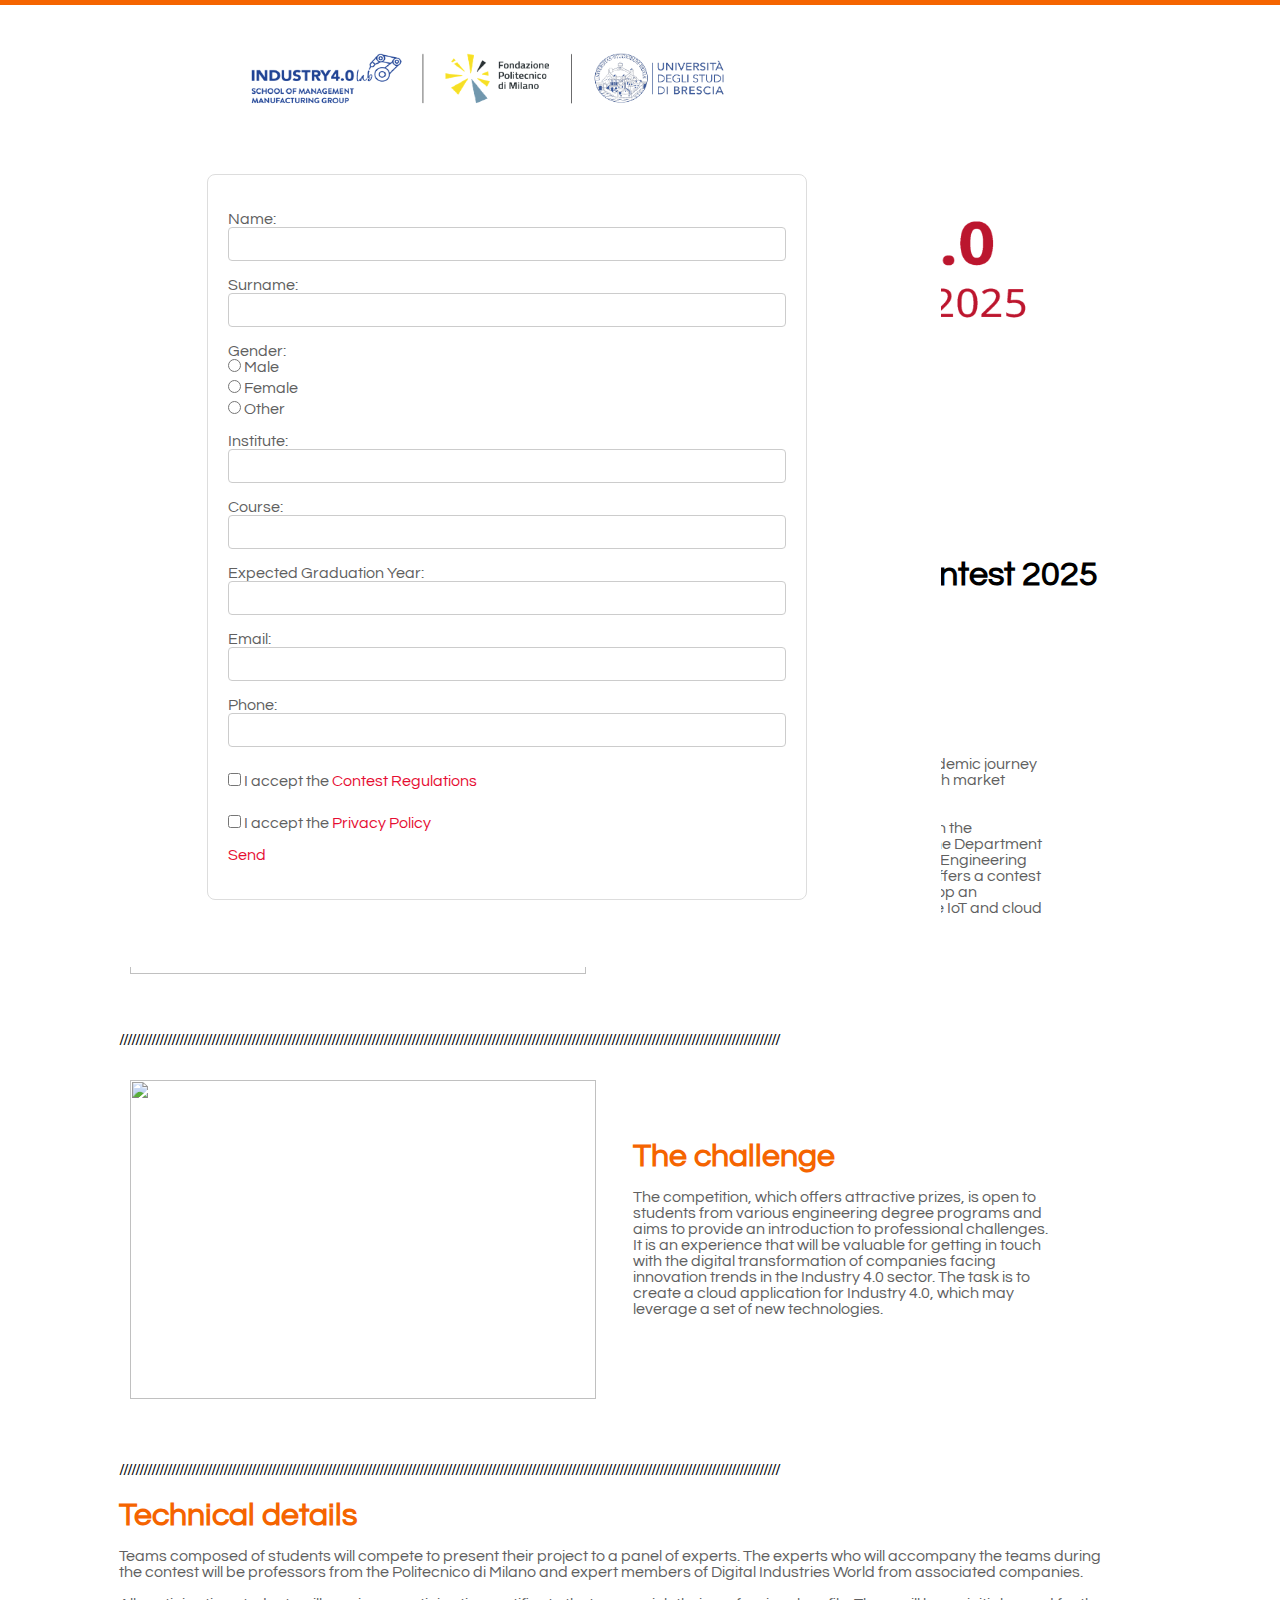
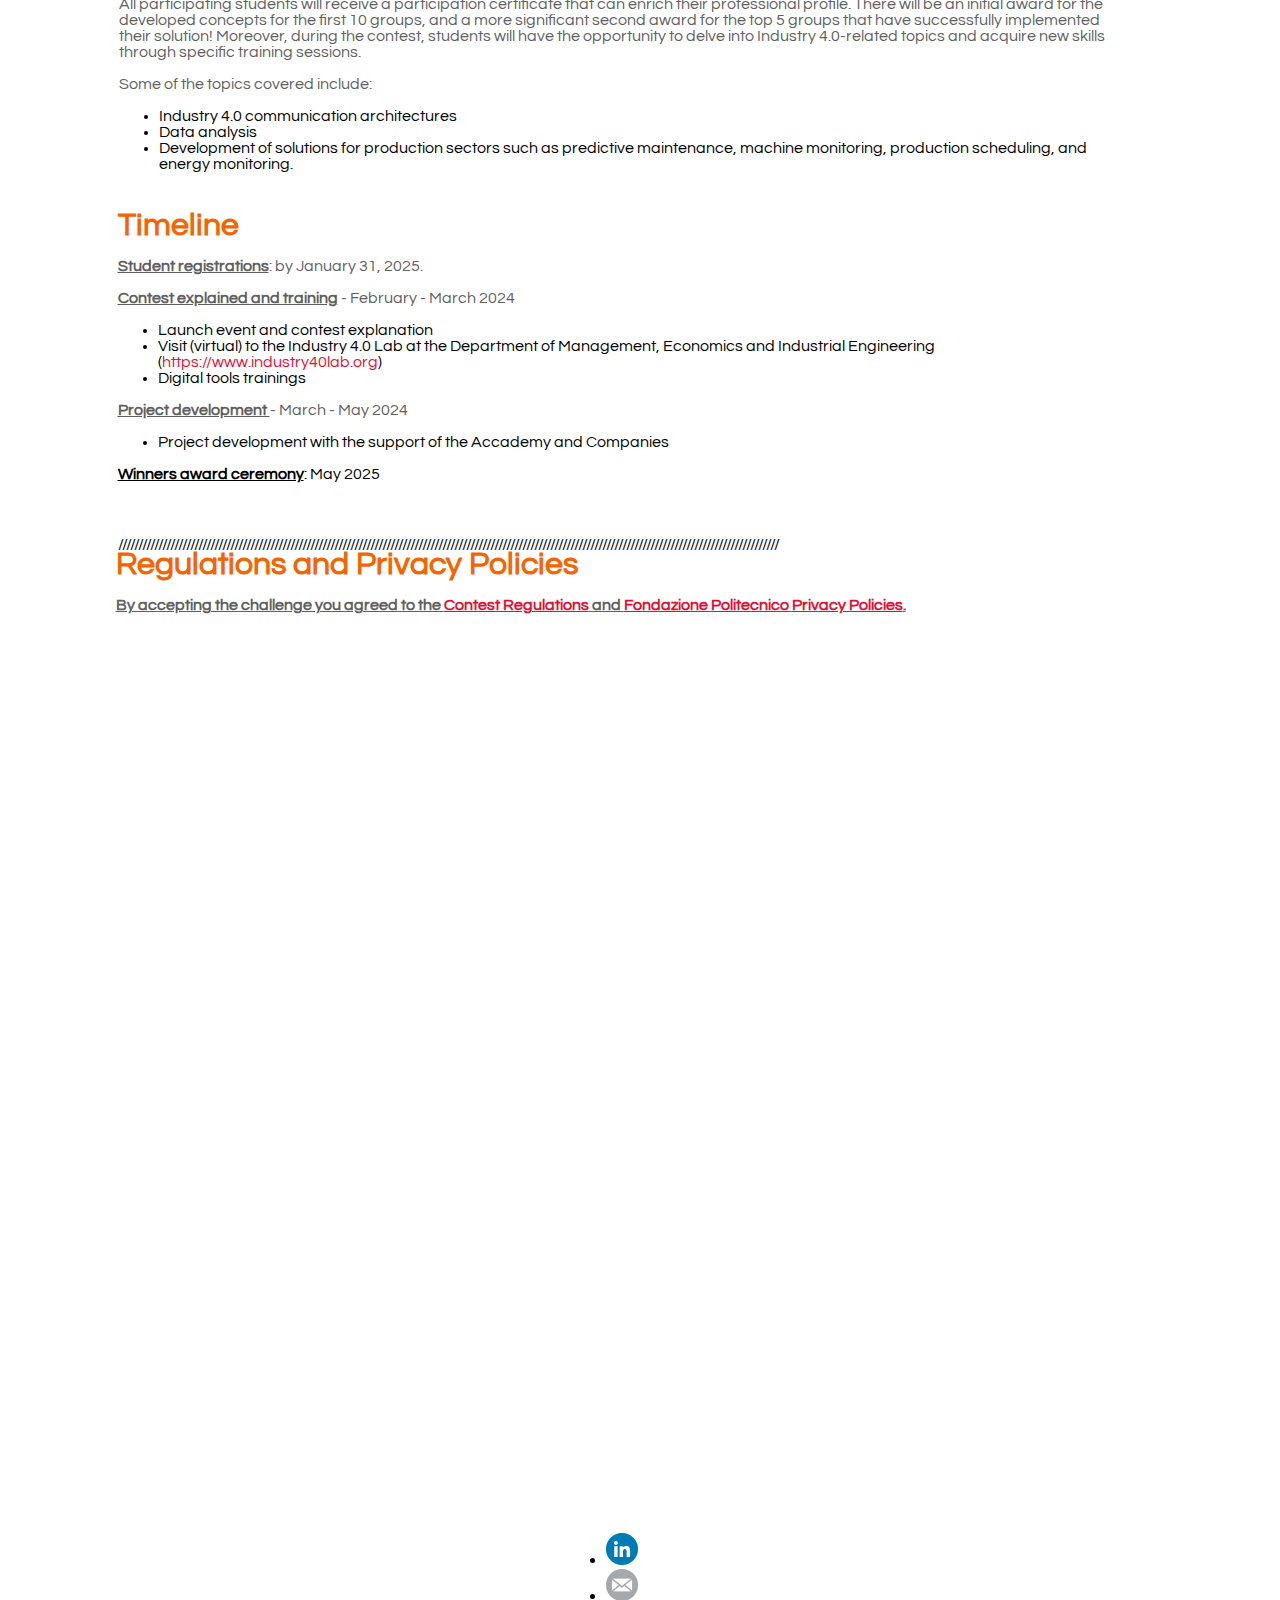
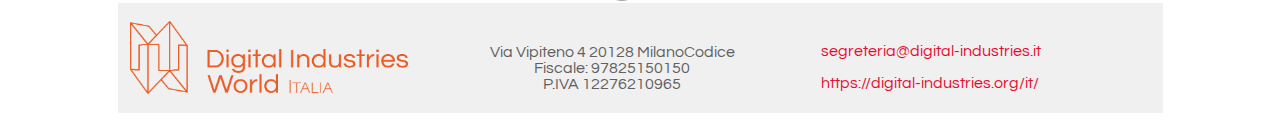
==== index.html @ 8a77b4d4 "Batch update" ====
<!doctype html><html lang="en"><head>
    <title>Industry 4.0 Student Contest - Home</title>
    <meta charset="UTF-8">
    <meta name="generator" content="Silex v2.2.14">

    
    

    <script src="js/jquery.js"></script>
    
    
    <script src="js/front-end.js"></script>
    <link rel="stylesheet" href="css/normalize.css">
    <link rel="stylesheet" href="css/front-end.css">

    

    

    






    
    































    
    
<meta name="viewport" content="width=device-width, initial-scale=1"><meta property="description" content="Industry 4.0 Student Contest - Politecnico di Milano - Digital Industries World"><link href="css/rsz_1mw_icon_32x32_transp.png" rel="shortcut icon"><link href="https://fonts.googleapis.com/css?family=Questrial" rel="stylesheet" class="silex-custom-font"><link href="https://fonts.googleapis.com/css?family=Noto" rel="stylesheet" class="silex-custom-font"><meta content="summary" property="twitter:card"><meta property="og:type" content="website"><meta property="twitter:title" content="Industry 4.0 Student Contest 2024"><meta property="og:title" content="Industry 4.0 Student Contest 2024"><meta property="twitter:description" content="Accept the challenge! Participate in the International Industry 4.0 Student Contest 2024, meet industry leaders and win fantastic awards!!"><meta property="og:description" content="Accept the challenge! Participate in the International Industry 4.0 Student Contest 2024, meet industry leaders and win fantastic awards!!"><meta property="twitter:image" content="https://mindsphereworlditalia-my.sharepoint.com/:i:/g/personal/segreteria_digital-industries_it/EdiGOzaI0X9IsjqJB8mJgxABerz6CBx1lq3GcPAYELrF3A?e=c0Lte7"><meta property="og:image" content="https://mindsphereworlditalia-my.sharepoint.com/:i:/g/personal/segreteria_digital-industries_it/EdiGOzaI0X9IsjqJB8mJgxABerz6CBx1lq3GcPAYELrF3A?e=c0Lte7"><meta content="summary_large_image" name="twitter:card"><script src="js/script.js"></script><link href="css/styles.css" rel="stylesheet"><style>body { opacity: 0; transition: .25s opacity ease; }</style></head>

<body class="body-initial all-style enable-mobile prevent-resizable prevent-selectable editable-style silex-runtime silex-published" data-current-page="page-home">
    
    
    



    



































    













    
    

    



    
    






























<div class="container-element editable-style silex-id-1483130857943-13 section-element small-height website-min-width hide-on-mobile prevent-resizable">
        <div class="editable-style silex-element-content website-width silex-id-1483130857943-12 container-element"></div>
    </div><section class="editable-style section-element silex-id-1706641722774-8 page-home paged-element paged-element-visible"><div class="editable-style container-element silex-id-1706641722774-9 silex-element-content website-width prevent-draggable"><div class="editable-style image-element silex-id-1733840143765-8"><img src="assets/StudentContest2025.png"></div></div></section><section class="container-element editable-style silex-id-1483131519736-31 section-element website-min-width prevent-resizable page-home paged-element paged-element-visible">
        <div class="editable-style silex-element-content website-width silex-id-1483131519736-30 container-element">
            
        <div class="editable-style text-element silex-id-1436036524230-27">
                <div class="silex-element-content normal"><h1>Accept the challenge!</h1><h2>Participate in the International Industry 4.0 Student contest 2025</h2>
                    <p>January- May 2025. For brave students only.</p>
                </div>
            </div></div>
    </section><section class="container-element editable-style section-element silex-id-1483130397853-8 website-min-width prevent-resizable page-home paged-element paged-element-visible">
        <div class="editable-style silex-element-content website-width container-element silex-id-1483130397854-9">
            
            

            
        <div class="editable-style image-element silex-id-1483131239727-16"><img src="https://images.unsplash.com/photo-1567789884554-0b844b597180?crop=entropy&amp;cs=tinysrgb&amp;fit=max&amp;fm=jpg&amp;ixid=M3wzNDc5fDB8MXxzZWFyY2h8N3x8aW5kdXN0cnl8ZW58MHx8fHwxNzA2NjM4MzM5fDA&amp;ixlib=rb-4.0.3&amp;q=80&amp;w=1080"></div><div class="editable-style text-element product-details silex-id-1436036523626-21">
                <div class="silex-element-content normal">
                    <h3>The project</h3>
                    
                        
                    
                    
                        <p>Professional growth begins during the academic journey itself. Challenging oneself and engaging with market trends help acquire new skills.<br><br>Digital Industries World, in collaboration with the Politecnico di Milano – Industry 4.0 Lab of the Department of Management, Economics and Industrial Engineering and the Fondazione Politecnico di Milano, offers a contest where students can work in teams to develop an innovative Industry 4.0 application using the IoT and cloud ecosystem in the manufacturing industry.<br></p>
                    
                </div>
            </div></div>
    </section><section class="container-element editable-style section-element silex-id-1483131239726-14 website-min-width prevent-resizable page-home paged-element paged-element-visible">

        <div class="editable-style silex-element-content website-width container-element silex-id-1483131239727-15">
            
            

            
        <div class="editable-style text-element full-width grey-text silex-id-1483131239727-17 hide-on-mobile">
                <div class="silex-element-content normal">
                    /////////////////////////////////////////////////////////////////////////////////////////////////////////////////////////////////////////////////////////////////////
                </div>
            </div><div class="editable-style image-element silex-id-1706638518205-3"><img src="https://images.unsplash.com/photo-1520333789090-1afc82db536a?crop=entropy&amp;cs=tinysrgb&amp;fit=max&amp;fm=jpg&amp;ixid=M3wzNDc5fDB8MXxzZWFyY2h8Mjd8fGRpZ2l0YWwlMjBpbmR1c3RyeXxlbnwwfHx8fDE3MDY2Mzg0OTB8MA&amp;ixlib=rb-4.0.3&amp;q=80&amp;w=1080"></div><div class="editable-style text-element product-details silex-id-1483131239727-18">
                <div class="silex-element-content normal">
                    <h3>The challenge</h3>
                    
                        
                    
                    
                        <p>The competition, which offers attractive prizes, is open to students from various engineering degree programs and aims to provide an introduction to professional challenges. It is an experience that will be valuable for getting in touch with the digital transformation of companies facing innovation trends in the Industry 4.0 sector. The task is to create a cloud application for Industry 4.0, which may leverage a set of new technologies.<br></p>
                    
                </div>
            </div></div>
    </section><section class="container-element editable-style section-element silex-id-1483131242514-19 website-min-width prevent-resizable page-home paged-element paged-element-visible">

        <div class="editable-style silex-element-content website-width container-element silex-id-1483131242514-20">
            
            

            
        <div class="editable-style text-element full-width grey-text silex-id-1483131242515-22 hide-on-mobile">
                <div class="silex-element-content normal">
                    /////////////////////////////////////////////////////////////////////////////////////////////////////////////////////////////////////////////////////////////////////
                </div>
            </div><div class="editable-style text-element product-details silex-id-1483131242515-23">
                <div class="silex-element-content normal">
                    <h3>Technical details</h3>
                    
                        
                    
                    
                        <p>Teams composed of students will compete to present their project to a panel of experts. The experts who will accompany the teams during the contest will be professors from the Politecnico di Milano and expert members of Digital Industries World from associated companies. <br><br>All participating students will receive a participation certificate that can enrich their professional profile. There will be an initial award for the developed concepts for the first 10 groups, and a more significant second award for the top 5 groups that have successfully implemented their solution! Moreover, during the contest, students will have the opportunity to delve into Industry 4.0-related topics and acquire new skills through specific training sessions.<br><br>Some of the topics covered include:<br></p><ul><li>  Industry 4.0 communication architectures</li><li>  Data analysis</li><li>  Development of solutions for production sectors such as predictive maintenance, machine monitoring, production scheduling, and energy monitoring.</li></ul><p></p>
                    
                </div>
            </div></div>
    </section><section class="editable-style section-element silex-id-1706703063532-4 page-home paged-element paged-element-visible"><div class="editable-style container-element silex-id-1706703063532-5 silex-element-content website-width prevent-draggable"><div class="editable-style text-element silex-id-1706703091020-8 product-details" title=""><div class="silex-element-content normal">
                    <h3>Timeline</h3>
                    
                        
                    
                    
                        <p><b>Student
registrations</b>: by January 31,
2025.<br></p>

<p><b>Contest explained and training</b> - February - March 2024</p>

<p></p><ul><li>Launch event and contest explanation</li><li>Visit
(virtual) to the Industry 4.0 Lab at the Department of Management, Economics and
Industrial Engineering (<a href="https://www.industry40lab.org">https://www.industry40lab.org</a>)</li><li>Digital tools trainings</li></ul>



<p><b>Project development&nbsp;</b>- March - May 2024</p>

<p></p><ul><li>Project development with the support
of the Accademy and Companies</li></ul><p></p>

<b>Winners award ceremony</b>: May 2025<br><p></p><p></p>
                    
                </div></div></div></section><section class="editable-style section-element silex-id-1706621269499-12 page-home paged-element paged-element-visible"><div class="editable-style container-element silex-id-1706621269508-13 silex-element-content website-width prevent-draggable"><div class="editable-style text-element silex-id-1706632173088-25 full-width grey-text hide-on-mobile" title=""><div class="silex-element-content normal">
                    /////////////////////////////////////////////////////////////////////////////////////////////////////////////////////////////////////////////////////////////////////
                </div></div><div class="editable-style text-element silex-id-1706622668402-23 page-home paged-element paged-element-visible"><div class="silex-element-content normal"><h3>Regulations and Privacy Policies</h3><p></p><p><b>By accepting the challenge
you agreed to the </b><a href="https://mindsphereworlditalia-my.sharepoint.com/:b:/g/personal/segreteria_digital-industries_it/EanlhNmRC_tLqLolCWpLkZwBXn-FRxsTabhXJ-xCpa49gw?e=0gcQWg" target="_blank" title="Contest regulation"><b>Contest Regulations</b></a><b>&nbsp;and </b><a href="index.html" title="Fondazione Politecnico Privacy Policies" class="page-link-active"><b>Fondazione </b></a><a href="https://www.fondazionepolitecnico.it/privacy-policy/" target="_blank" title="Fondazione Politecnico Privacy Policies"><b>Politecnico </b></a><a href="index.html" title="Fondazione Politecnico Privacy Policies" class="page-link-active"><b>Privacy Policies</b></a><b>.</b></p><p></p><span class="_wysihtml-temp-caret-fix" style="position: absolute; display: block; min-width: 1px; z-index: 99999;">﻿</span></div></div></div></section><section class="editable-style section-element silex-id-1733843950008-0 page-home paged-element paged-element-visible"><div class="editable-style container-element silex-id-1733843950009-1 silex-element-content website-width prevent-draggable"><div class="editable-style html-element silex-id-1733834994401-3"><div class="silex-element-content"><div>
<form name="RegisterIndustryContest" method="POST" data-netlify="true">
        <p>
            <label>Name: <input type="text" name="name"></label>
        </p>
        <p>
            <label>Surname: <input type="text" name="surname"></label>
        </p>
        <p>
            Gender: 
            <label><input type="radio" name="gender" value="male"> Male</label>
            <label><input type="radio" name="gender" value="female"> Female</label>
            <label><input type="radio" name="gender" value="other"> Other</label>
        </p>
        <p>
            <label>Institute: <input type="text" name="institute"></label>
        </p>
        <p>
            <label>Course: <input type="text" name="course"></label>
        </p>
        <p>
            <label>Expected Graduation Year: <input type="number" name="graduationYear" min="2024"></label>
        </p>
        <p>
            <label>Email: <input type="email" name="email"></label>
        </p>
        <p>
            <label>Phone: <input type="tel" name="phone"></label>
        </p>
        <p>
            <label>
                <input type="checkbox" name="acceptRegulations"> 
                I accept the <a href="path_to_regulations.html" target="_blank">Contest Regulations</a>
            </label>
        </p>
        <p>
            <label>
                <input type="checkbox" name="acceptPrivacy"> 
                I accept the <a href="path_to_privacy_policy.html" target="_blank">Privacy Policy</a>
            </label>
        </p>
        <div data-netlify-recaptcha="true"></div>
        <p>
            <a class="button" type="submit" href="#">Send</a>
        </p>
    </form>
</div>
</div></div></div></section><section class="editable-style section-element silex-id-1706634193693-2 page-home paged-element paged-element-visible"><div class="editable-style container-element silex-id-1706634193694-3 silex-element-content website-width prevent-draggable"><div class="editable-style html-element silex-id-1706634204290-4 silex-component-share"><div class="silex-element-content">
<ul class="share-buttons" id="id_1733843494073_327">
  
  
  
  
  
  
  
  
  <li><a href="http://www.linkedin.com/shareArticle?mini=true&amp;url=https://digital-industries.academy/&amp;title=Industry%204.0%20Student%20Contest%202025&amp;summary=Look%20at%20this!%20%0AIt%20sounds%20interesting&amp;source=https://digital-industries.academy/" target="_blank" title="Share on LinkedIn"><img alt="Share on LinkedIn" src="assets/LinkedIn.png"></a></li>
  
  
  
  
  <li><a href="mailto:?subject=Industry%204.0%20Student%20Contest%202025&amp;body=Look%20at%20this!%20%0AIt%20sounds%20interesting:%20https://digital-industries.academy/" target="_blank" title="Send email"><img alt="Send by email" src="assets/Email.png"></a></li>
  
</ul>


</div></div></div></section><section class="editable-style section-element silex-id-1706621905171-20 page-home paged-element paged-element-visible"><div class="editable-style container-element silex-id-1706621905171-21 silex-element-content website-width prevent-draggable"><div class="editable-style image-element silex-id-1706637664402-2"><img src="assets/diworld_logo_ita_orange_800.png"></div><div class="editable-style text-element silex-id-1436036522220-7 full-width small-text style-centered">
                <div class="silex-element-content normal">
                    <p>

</p><p>Via Vipiteno 4 20128 MilanoCodice Fiscale: 97825150150<br>P.IVA 12276210965<br></p><p></p><span class="_wysihtml-temp-caret-fix" style="position: absolute; display: block; min-width: 1px; z-index: 99999;">﻿</span></div>
            </div><div class="editable-style text-element silex-id-1706634041254-1"><div class="silex-element-content normal"><p><a href="mailto:segreteria@digital-industries.it" title="segreteria@digital-industries.it">segreteria@digital-industries.it</a></p><p><a href="mailto:segreteria@digital-industries.it" title="segreteria@digital-industries.it"></a><a href="https://digital-industries.org/it/" target="_self" title="Digital Industries World website">https://digital-industries.org/it/</a>

</p></div></div></div></section></body></html>
---- css/front-end.css ----
/**
 * This file holds the styles of websites while editing
 */

body {
  min-height: 100vh;
  min-width: 98vw; /* remove approx size of vertical scroll bar */
}

/* prevent-auto-z-index is to let the components handle their z-index */
.section-element > .silex-element-content > *:not(.prevent-auto-z-index):not(.fixed) {
  /* put the elements of a section on top of sections bellow */
  z-index: 10;
}
/* workaround a bug of the 2.11 version (front end) */
/* sections used to hava margin-top: -1; which can not be edited in the UI */
.editable-style.section-element {
  margin-top: 0;
}
/****************************************************/
.website-width {
  width: 960px;
}
.paged-element-hidden {
  display: none !important;
}
/* resize */
.editable-style.image-element img {
  border-radius: inherit; /* this is to follow the element's radius */
	width: 100%;
	height: 100%;
}
/*
 .image-element > .silex-element-content {
	overflow: hidden;
}
*/
.html-element .silex-element-content {
  /* enable HTML content to have style="min-height: inherit;" */
  /* removed because it makes components buggy, add it to silex if you need to
  position: absolute;
  min-height: inherit;
  width: 100%; /* needed by slideshow components and probably others */
  /*
  height: 100%; /* needed by slideshow kreview and probably others */
}
/* wysihtml text editor styles */
.wysiwyg-float-left {
  float: left;
  margin: 0 8px 8px 0;
}
.wysiwyg-float-right {
  float: right;
  margin: 0 0 8px 8px;
}
/* Remove dots surrounding links in Firefox
    because of normalize.css */
a:focus{ outline: none;}

body .editable-style[data-silex-href] {
  cursor: pointer;
}
body.enable-mobile .editable-style.hide-on-desktop {
  display: none;
}
/* only outside the editor */
/* needs to be more qualified than body.enable-mobile .editable-style:not(.prevent-mobile-style) */
body.silex-runtime.body-initial .fixed {
  position: absolute;
  z-index: 20;
}
/* Mobile styles */
@media (max-width:480px) {
  /* needs to be more qualified than body.enable-mobile .editable-style:not(.prevent-mobile-style) */
  body.silex-runtime.body-initial .fixed {
    /* on mobile (chrome, this is needed to be on top of other content) */
    position: relative;
  }

  /* hide horizontal scroll bar which appears because of residual values in css
  html {
    overflow-x: hidden;
  }
  */
  body {
    position: initial; /* used to be absolute but now only in editor (editable.css), when position is absolute the body has the size of its content */
  }
  /* mobile mode */
  body.enable-mobile .editable-style:not(.prevent-mobile-style),
  body.enable-mobile .background.background-initial {
    position: static;
    top: auto;
    left: auto;
    max-width: 100%;
    min-width: auto; /* this is to remove sections min-width, since section min-width is set to the witdh of its content in Element::setStyle() */
    margin-left: auto;
    margin-right: auto;
  }
  body.enable-mobile .editable-style.section-element {
    padding: 0;
  }
  body.enable-mobile.silex-resizing .editable-style:not(.prevent-mobile-style) {
    max-width: unset; /* while dragging let the user size the elements freely */
  }
  body.enable-mobile .image-element.editable-style:not(.prevent-mobile-style) {
    position: relative;
  }
  body.enable-mobile .editable-style.section-element {
    max-width: 100%; /* section bg should be 100% width because user do not need to grab the side and resize */
    padding: 0;
    margin: 0;
  }
  body.enable-mobile .container-element:not(.paged-element-hidden) {
    display: flex;
    align-items: center;
    justify-content: space-around;
    flex-wrap: wrap;
  }
  /* but still hide paged elements or desktop only elements */
  body.enable-mobile .editable-style.hide-on-mobile {
    display: none;
  }
  body.enable-mobile .editable-style.hide-on-desktop:not(.paged-element-hidden) {
    display: initial;
  }
  body.silex-runtime.enable-mobile .background.background-initial {
    max-width: 100%;
  }
}

/* only outside the editor */
/* needs to be more qualified than body.enable-mobile .editable-style:not(.prevent-mobile-style) */
body.silex-runtime.body-initial .fixed {
  position: absolute;
  z-index: 20;
}
/* Mobile styles */
@media (max-width:480px) {
  /* needs to be more qualified than body.enable-mobile .editable-style:not(.prevent-mobile-style) */
  body.silex-runtime.body-initial .fixed {
    /* on mobile (chrome, this is needed to be on top of other content) */
    position: relative;
  }
}

/**
 * prodotype components
 */
.silex-element-content-full-height .silex-element-content {
  height: 100%;
}
silex-template,
.prodotype-preview {
  display: none;
}
.prodotype-runtime,
.prodotype-runtime-strict {
  display: none;
}
.prodotype-published {
  display: none;
}
body.silex-editor .prodotype-preview {
  display: block;
}
body.silex-runtime .prodotype-runtime,
body.silex-runtime .prodotype-runtime-strict {
  display: block;
}
body.silex-published .prodotype-published {
  display: block;
}
body.silex-publish .prodotype-runtime-strict {
  display: none;
}
.prodotype-force-size {
  position: absolute;
  width: 100%;
  height: 100%;
}
.silex-component-button button {
  width: 100%;
}
/* full-width component*/
div.editable-style.full-width-section {
  min-height: 100px;
}

div.editable-style.full-width-section>.editable-style {
  position: static;
  min-width: 100%;
}

div.editable-style.full-width-section>.editable-style.silex-element-content {
  display: none;
}
---- css/styles.css ----
* {box-sizing: border-box; margin: 10; padding: 10;}form {max-width: 600px; margin: 20px auto; padding: 20px; border: 1px solid #ddd; border-radius: 8px;}div {margin-bottom: 15px;}label {display: block; margin-bottom: 5px;}input[type="text"],
input[type="email"],
input[type="tel"],
input[type="number"] {width: 100%; padding: 8px; border: 1px solid #ccc; border-radius: 4px;}.radio-group label {display: inline-block; margin-right: 10px;}input[type="checkbox"],
input[type="submit"] {margin-top: 10px;}input[type="submit"] {background-color: #555555; color: white; border: none; padding: 10px 20px; border-radius: 5px; cursor: pointer;}input[type="submit"]:hover {background-color: #E60D32;}@media (max-width: 600px) {form {padding: 15px;}.radio-group label {display: block; margin-bottom: 5px;}}
.body-initial {cursor: auto; background-color: rgba(255,255,255,1); position: static;}.silex-id-1483130857943-13 {background-color: rgba(245,100,0,1); min-width: 980px; position: static; margin-top: -1px;}.silex-id-1483130857943-12 {background-color: transparent; min-height: 5px; position: relative; margin-left: auto; margin-right: auto;}.silex-id-1483131519736-31 {position: static; margin-top: -1px; background-color: transparent;}.silex-id-1483131519736-30 {background-color: transparent; min-height: 148px; position: relative; margin-left: auto; margin-right: auto;}.silex-id-1436036524230-27 {width: 977px; top: -1px; left: 13px; min-height: 147px; position: absolute; background-color: transparent; margin-left: 1px;}.silex-id-1483130397853-8 {position: static; margin-top: -1px; background-color: transparent;}.silex-id-1483130397854-9 {background-color: transparent; min-height: 331.9895935058594px; position: relative; margin-left: auto; margin-right: auto;}.silex-id-1436036523626-21 {width: 415px; top: 45px; left: 515px; min-height: 248px; position: absolute;}.silex-id-1483131239726-14 {position: static; margin-top: -1px;}.silex-id-1483131239727-15 {background-color: transparent; min-height: 415.4869689941406px; position: relative; margin-left: auto; margin-right: auto;}.silex-id-1483131239727-17 {width: 978px; top: 22px; left: 1px; min-height: 26px; position: absolute;}.silex-id-1483131239727-16 {width: 456px; top: 17.002593994140625px; left: 12.725189208984375px; height: 295px; position: absolute;}.silex-id-1483131239727-18 {width: 415px; top: 131px; left: 515px; min-height: 198px; position: absolute;}.silex-id-1483131242514-19 {position: static; margin-top: -1px;}.silex-id-1483131242514-20 {background-color: transparent; min-height: 355px; position: relative; margin-left: auto; margin-right: auto;}.silex-id-1483131242515-22 {width: 978px; top: 22px; left: 1px; min-height: 26px; position: absolute;}.silex-id-1483131242515-23 {width: 990px; top: 60px; left: 1px; min-height: 306px; position: absolute;}.silex-id-1483131410737-26 {background-color: transparent; min-height: 525px; position: relative; margin-left: auto; margin-right: auto;}.silex-id-1436036521716-2 {width: 457px; top: 59px; left: 522px; min-height: 393px; position: absolute;}.silex-id-1436036522220-7 {width: 271px; top: 24.69110107421875px; left: 359px; min-height: 88px; position: absolute;}.silex-id-1706621269499-12 {position: static; background-color: transparent;}.silex-id-1706621269508-13 {min-height: 985px; background-color: rgb(255, 255, 255); position: relative; margin-left: auto; margin-right: auto;}.silex-id-1706621905171-20 {position: static;}.silex-id-1706621905171-21 {min-height: 110px; background-color: rgba(240,240,240,1); position: relative; margin-left: auto; margin-right: auto;}.silex-id-1706622668402-23 {width: 972px; min-height: 106.65625px; position: absolute; top: 30px; left: -2px;}.silex-id-1706632173088-25 {width: 976px; top: 18px; left: 0px; min-height: 39px; position: absolute;}.silex-id-1706634041254-1 {width: 256px; min-height: 85px; position: absolute; top: 24px; left: 703px;}.silex-id-1706634193693-2 {position: static;}.silex-id-1706634193694-3 {min-height: 69.75px; background-color: rgb(255, 255, 255); position: relative; margin-left: auto; margin-right: auto;}.silex-id-1706634204290-4 {width: 83px; min-height: 50px; background-color: transparent; position: absolute; top: -1px; left: 448px;}.silex-id-1706637664402-2 {width: 278px; height: 73px; position: absolute; top: 18px; left: 12.680496215820312px;}.silex-id-1706638518205-3 {width: 466px; height: 319px; position: absolute; top: 71px; left: 12.347198486328125px;}.silex-id-1706640988775-6 {min-height: 100px; background-color: rgba(255,255,255,1); position: relative; margin-left: auto; margin-right: auto;}.silex-id-1706641722774-8 {position: static;}.silex-id-1706641722774-9 {min-height: 464px; background-color: rgb(255, 255, 255); position: relative; margin-left: auto; margin-right: auto;}.silex-id-1706702263190-3 {min-height: 728.3125px; background-color: rgb(255, 255, 255); position: relative; margin-left: auto; margin-right: auto;}.silex-id-1706703063532-4 {position: static;}.silex-id-1706703063532-5 {min-height: 294px; background-color: rgb(255, 255, 255); position: relative; margin-left: auto; margin-right: auto;}.silex-id-1706703091020-8 {width: 981px; top: 0px; left: 0px; min-height: 297px; position: absolute;}.silex-id-1733834994401-3 {width: 868px; min-height: 813px; background-color: rgb(255, 255, 255); position: absolute; top: 154px; left: 73px;}.silex-id-1733840143765-8 {width: 803px; height: 437px; position: absolute; top: 17px; left: 107px;}@media only screen and (max-width: 480px) {.silex-id-1483131519736-31 {top: 401px; left: 0px;}.silex-id-1483131519736-30 {min-height: 415px;}.silex-id-1436036524230-27 {top: 44px; left: -1px; width: 440px; min-height: 325px;}.silex-id-1483130397853-8 {top: 730px; left: 0px;}.silex-id-1483130397854-9 {min-height: 445.433349609375px;}.silex-id-1483131239726-14 {top: 1470px; left: 0px;}.silex-id-1483131239727-15 {min-height: 735px;}.silex-id-1483131239727-16 {height: 322px; top: -5px; left: 0px; width: 464px;}.silex-id-1483131242514-19 {top: 2205px; left: 0px;}.silex-id-1483131242514-20 {min-height: 456.433349609375px;}.silex-id-1483131242515-23 {top: 384px; left: 15px; width: 415px; min-height: 314px;}.silex-id-1483131410737-26 {top: 0px; left: 12px; width: 445px; min-height: 791px;}.silex-id-1706703091020-8 {top: 384px; left: 15px; width: 415px; min-height: 314px;}}
.website-width {width: 1045px;}@media (min-width: 481px) {.silex-editor {min-width: 1245px;}}
h1 {font-family: 'Questrial'; font-weight: bolder; color: #F56400; line-height: 0.5;}h2 {font-family: 'Questrial'; font-weight: bold; font-size: 34px; margin-top: 0; margin-bottom: 0;}h3 {font-family: 'Questrial'; font-weight: bold; font-size: 32px; color: #F56400; margin-top: 0; margin-bottom: 0;}.text-element > .silex-element-content {font-family: 'Questrial'; font-weight: normal;}p {font-family: 'Questrial'; color: #606060;}a {color: #E60D32; text-decoration: none;}[data-silex-href] {color: #E60D32; text-decoration: none;}b {text-decoration: underline;}@media only screen and (max-width: 480px) {h1 {line-height: 1;}.text-element > .silex-element-content {font-size: 22px;}}
.nav.text-element > .silex-element-content {text-align: center;}.nav a {color: #606060; text-decoration: none;}.nav [data-silex-href] {color: #606060; text-decoration: none;}.nav .page-link-active {color: #B4E5E8;}
@media only screen and (max-width: 480px) {.hamburger-menu.text-element > .silex-element-content {line-height: 2;}.hamburger-menu a {color: #606060;}.hamburger-menu [data-silex-href] {color: #606060;}.hamburger-menu ul li {list-style-type: none; font-size: 1.5em;}.hamburger-menu .page-link-active {color: #B4E5E8;}}
.style-centered.text-element > .silex-element-content {text-align: center;}
#id_1733839807166_128.share-buttons {list-style: none; padding: 0;}#id_1733839807166_128.share-buttons li {display: inline;}#id_1733839807166_128.share-buttons .sr-only {position: absolute; clip: rect(1px, 1px, 1px, 1px); padding: 0; border: 0; height: 1px; width: 1px; overflow: hidden;}body.silex-runtime {opacity: 1;}
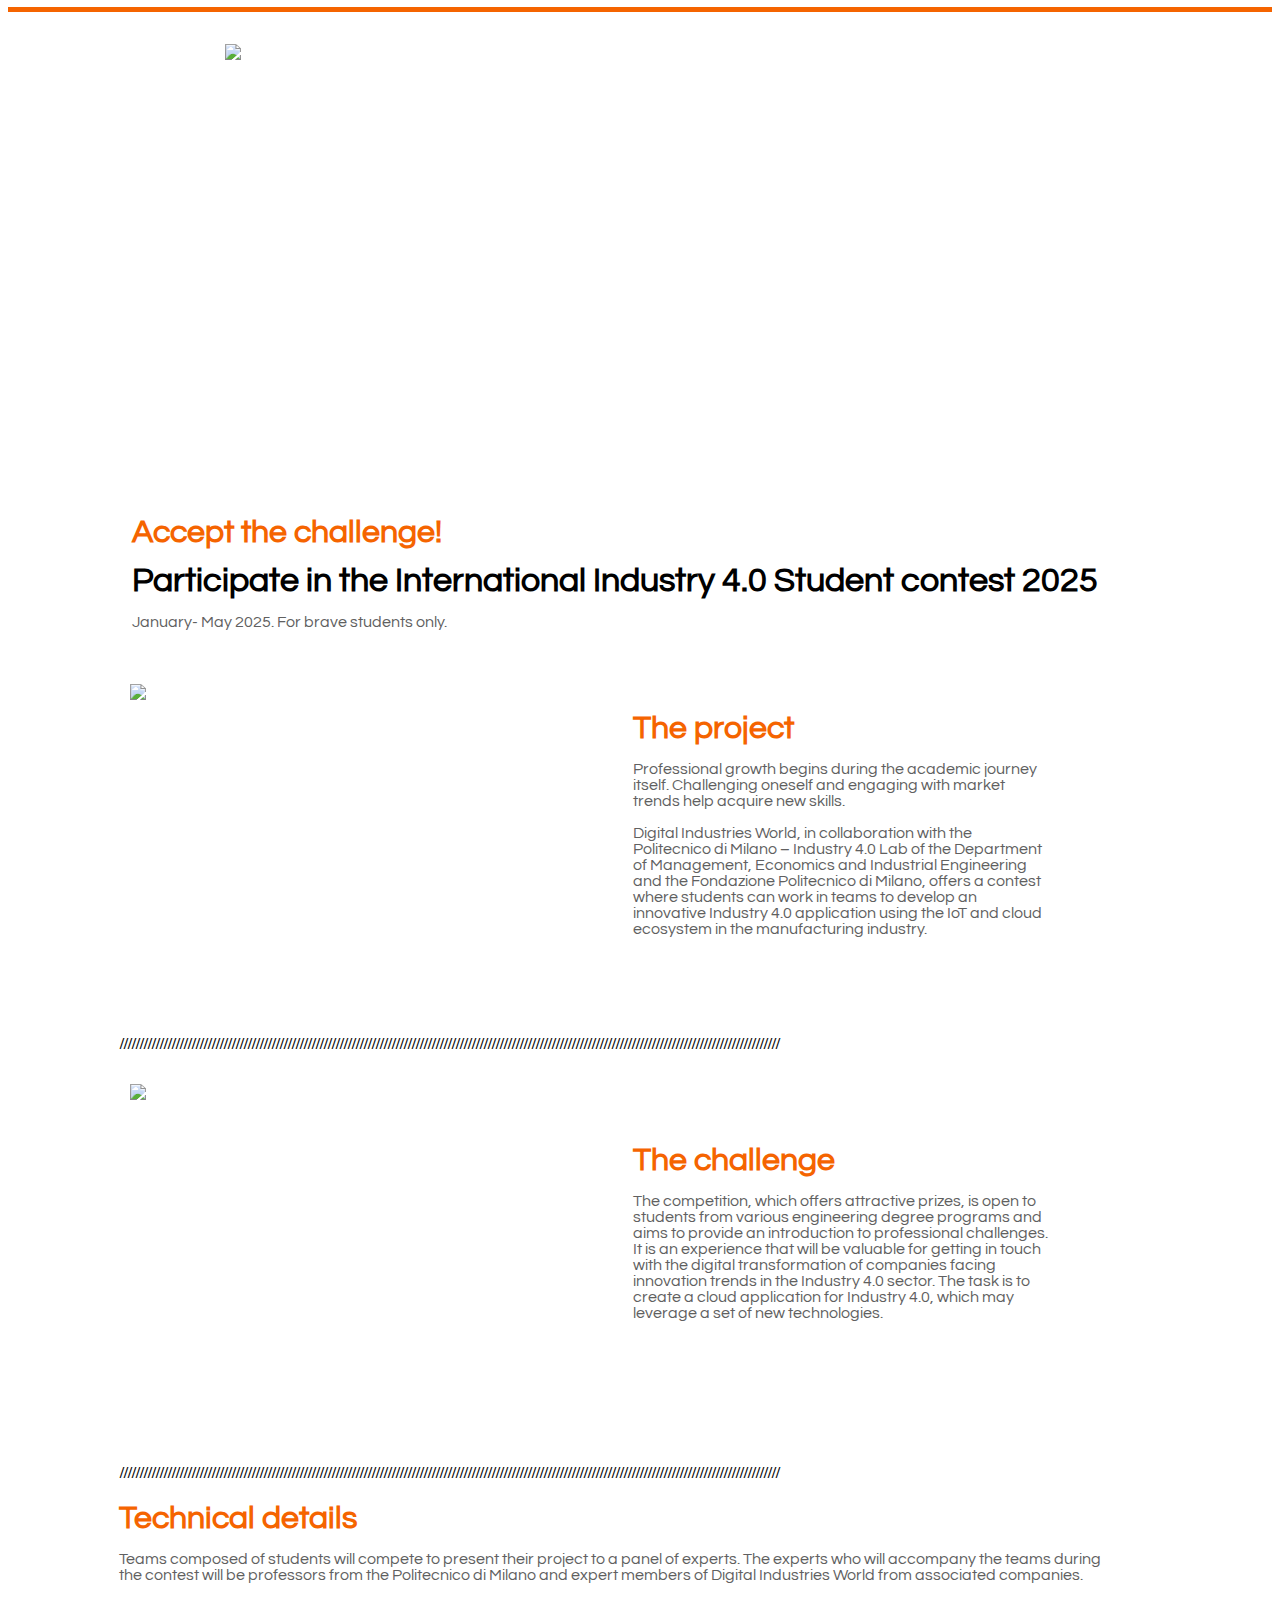
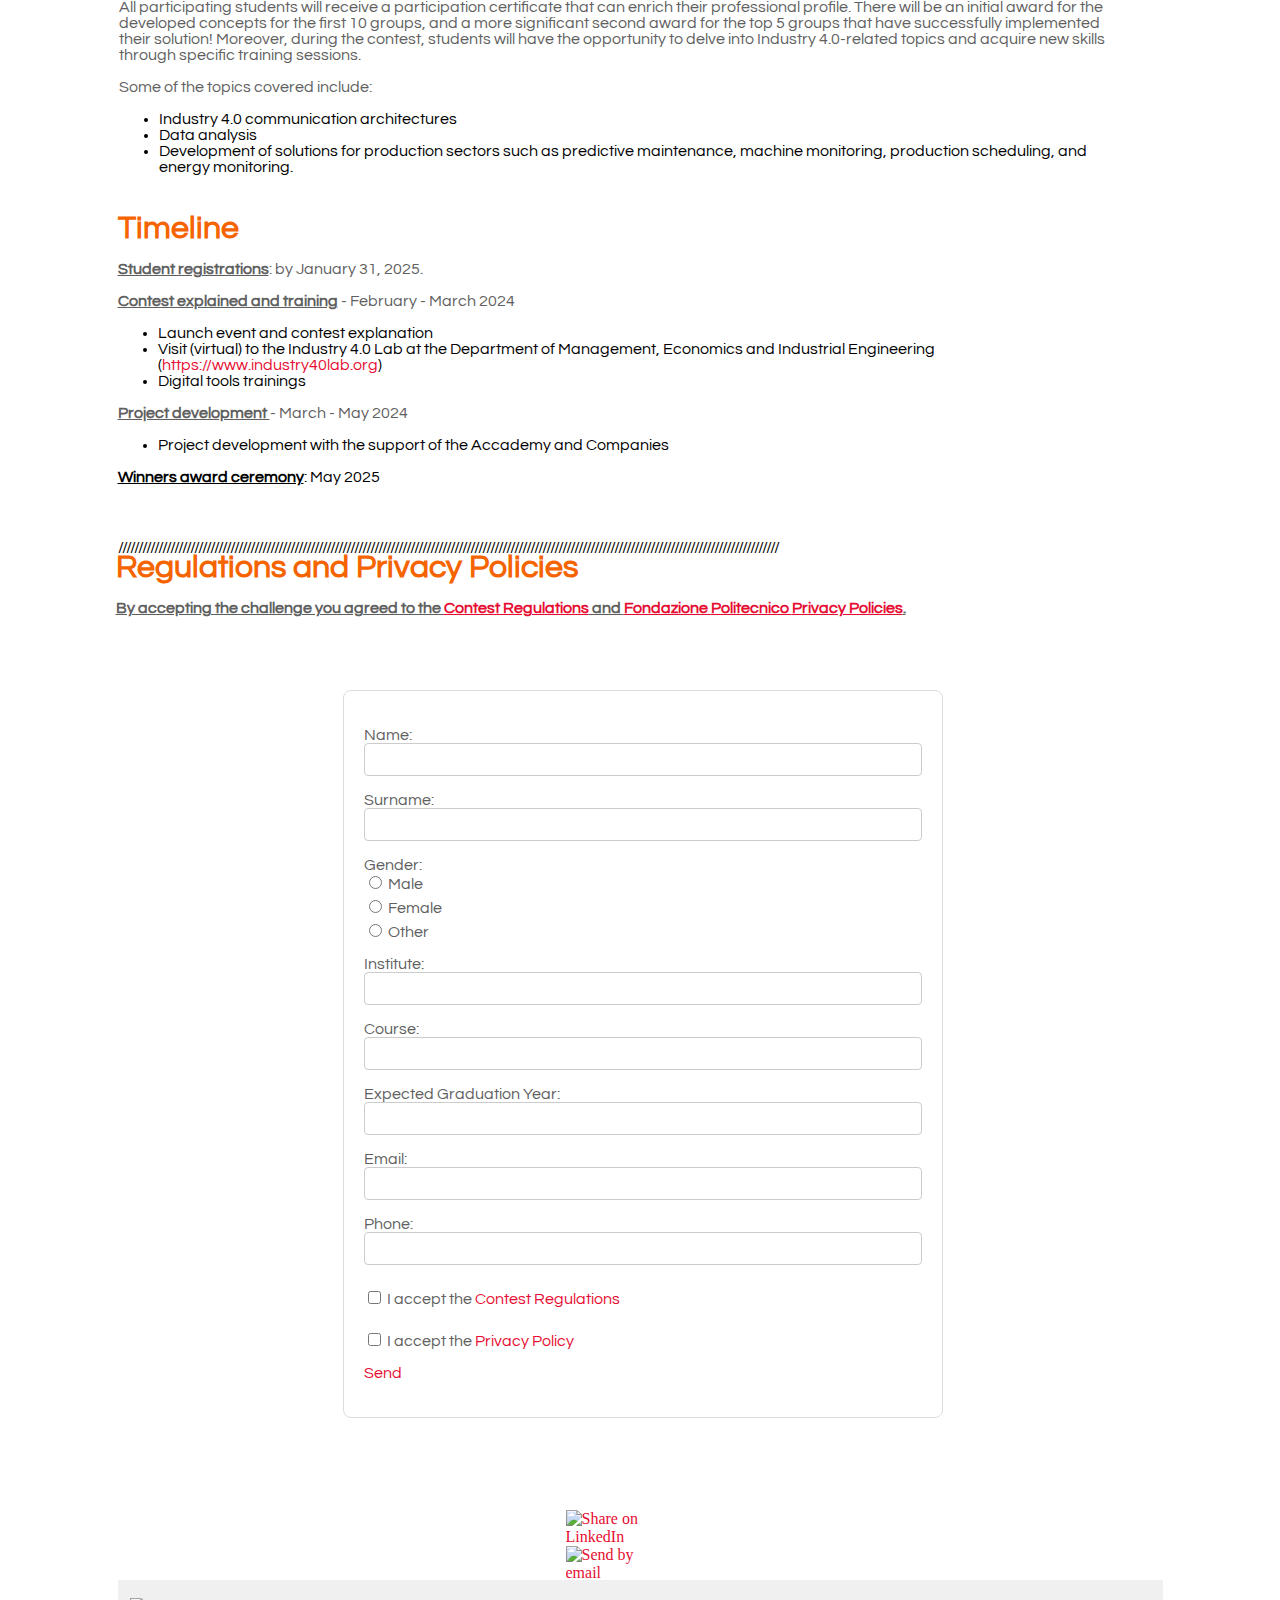
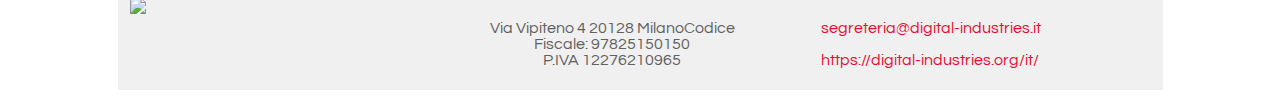
==== commit f2f30f59: "Batch update" ====
--- a/index.html
+++ b/index.html
@@ -1,179 +1,216 @@
-<!doctype html><html lang="en"><head>
-    <title>Industry 4.0 Student Contest - Home</title>
+<!DOCTYPE html><html lang="en"><head><script class="silex-json-styles" type="text/javascript" data-silex-static="">
+    window.silex = window.silex || {}
+    window.silex.data = {"site":{"width":1045},"pages":[{"id":"page-home","displayName":"Home","link":{"linkType":"LinkTypePage","href":"#!page-home"},"canDelete":true,"canProperties":true,"canMove":true,"canRename":true,"opened":false}]}</script>
+    <title>Industry 4.0 Student Contest</title>
     <meta charset="UTF-8">
     <meta name="generator" content="Silex v2.2.14">
 
-    
-    
-
-    <script src="js/jquery.js"></script>
-    
-    
-    <script src="js/front-end.js"></script>
-    <link rel="stylesheet" href="css/normalize.css">
-    <link rel="stylesheet" href="css/front-end.css">
-
-    
-
-    
-
-    
-
-
-
-
-
-
-    
-    
-
-
-
-
-
-
-
-
-
-
-
-
-
-
-
-
-
-
-
-
-
-
-
-
-
-
-
-
-
-
-
-    
-    
-<meta name="viewport" content="width=device-width, initial-scale=1"><meta property="description" content="Industry 4.0 Student Contest - Politecnico di Milano - Digital Industries World"><link href="css/rsz_1mw_icon_32x32_transp.png" rel="shortcut icon"><link href="https://fonts.googleapis.com/css?family=Questrial" rel="stylesheet" class="silex-custom-font"><link href="https://fonts.googleapis.com/css?family=Noto" rel="stylesheet" class="silex-custom-font"><meta content="summary" property="twitter:card"><meta property="og:type" content="website"><meta property="twitter:title" content="Industry 4.0 Student Contest 2024"><meta property="og:title" content="Industry 4.0 Student Contest 2024"><meta property="twitter:description" content="Accept the challenge! Participate in the International Industry 4.0 Student Contest 2024, meet industry leaders and win fantastic awards!!"><meta property="og:description" content="Accept the challenge! Participate in the International Industry 4.0 Student Contest 2024, meet industry leaders and win fantastic awards!!"><meta property="twitter:image" content="https://mindsphereworlditalia-my.sharepoint.com/:i:/g/personal/segreteria_digital-industries_it/EdiGOzaI0X9IsjqJB8mJgxABerz6CBx1lq3GcPAYELrF3A?e=c0Lte7"><meta property="og:image" content="https://mindsphereworlditalia-my.sharepoint.com/:i:/g/personal/segreteria_digital-industries_it/EdiGOzaI0X9IsjqJB8mJgxABerz6CBx1lq3GcPAYELrF3A?e=c0Lte7"><meta content="summary_large_image" name="twitter:card"><script src="js/script.js"></script><link href="css/styles.css" rel="stylesheet"><style>body { opacity: 0; transition: .25s opacity ease; }</style></head>
-
-<body class="body-initial all-style enable-mobile prevent-resizable prevent-selectable editable-style silex-runtime silex-published" data-current-page="page-home">
-    
-    
-    
-
-
-
-    
-
-
-
-
-
-
-
-
-
-
-
-
-
-
-
-
-
-
-
-
-
-
-
-
-
-
-
-
-
-
-
-
-
-
-
-    
-
-
-
-
-
-
-
-
-
-
-
-
-
-    
-    
-
-    
-
-
-
-    
-    
-
-
-
-
-
-
-
-
-
-
-
-
-
-
-
-
-
-
-
-
-
-
-
-
-
-
-
-
-
-
-<div class="container-element editable-style silex-id-1483130857943-13 section-element small-height website-min-width hide-on-mobile prevent-resizable">
-        <div class="editable-style silex-element-content website-width silex-id-1483130857943-12 container-element"></div>
-    </div><section class="editable-style section-element silex-id-1706641722774-8 page-home paged-element paged-element-visible"><div class="editable-style container-element silex-id-1706641722774-9 silex-element-content website-width prevent-draggable"><div class="editable-style image-element silex-id-1733840143765-8"><img src="assets/StudentContest2025.png"></div></div></section><section class="container-element editable-style silex-id-1483131519736-31 section-element website-min-width prevent-resizable page-home paged-element paged-element-visible">
-        <div class="editable-style silex-element-content website-width silex-id-1483131519736-30 container-element">
-            
-        <div class="editable-style text-element silex-id-1436036524230-27">
+    <style class="silex-style">* {box-sizing: border-box; margin: 10; padding: 10;}form {max-width: 600px; margin: 20px auto; padding: 20px; border: 1px solid #ddd; border-radius: 8px;}div {margin-bottom: 15px;}label {display: block; margin-bottom: 5px;}input[type="text"],
+input[type="email"],
+input[type="tel"],
+input[type="number"] {width: 100%; padding: 8px; border: 1px solid #ccc; border-radius: 4px;}.radio-group label {display: inline-block; margin-right: 10px;}input[type="checkbox"],
+input[type="submit"] {margin-top: 10px;}input[type="submit"] {background-color: #555555; color: white; border: none; padding: 10px 20px; border-radius: 5px; cursor: pointer;}input[type="submit"]:hover {background-color: #E60D32;}@media (max-width: 600px) {form {padding: 15px;}.radio-group label {display: block; margin-bottom: 5px;}}</style>
+    <style class="silex-inline-styles">.body-initial {cursor: auto; background-color: rgba(255,255,255,1); position: static;}.silex-id-1483130857943-13 {background-color: rgba(245,100,0,1); min-width: 980px; position: static; margin-top: -1px;}.silex-id-1483130857943-12 {background-color: transparent; min-height: 5px; position: relative; margin-left: auto; margin-right: auto;}.silex-id-1483131519736-31 {position: static; margin-top: -1px; background-color: transparent;}.silex-id-1483131519736-30 {background-color: transparent; min-height: 148px; position: relative; margin-left: auto; margin-right: auto;}.silex-id-1436036524230-27 {width: 977px; top: -1px; left: 13px; min-height: 147px; position: absolute; background-color: transparent; margin-left: 1px;}.silex-id-1483130397853-8 {position: static; margin-top: -1px; background-color: transparent;}.silex-id-1483130397854-9 {background-color: transparent; min-height: 331.9895935058594px; position: relative; margin-left: auto; margin-right: auto;}.silex-id-1436036523626-21 {width: 415px; top: 45px; left: 515px; min-height: 248px; position: absolute;}.silex-id-1483131239726-14 {position: static; margin-top: -1px;}.silex-id-1483131239727-15 {background-color: transparent; min-height: 415.4869689941406px; position: relative; margin-left: auto; margin-right: auto;}.silex-id-1483131239727-17 {width: 978px; top: 22px; left: 1px; min-height: 26px; position: absolute;}.silex-id-1483131239727-16 {width: 456px; top: 17.002593994140625px; left: 12.725189208984375px; height: 295px; position: absolute;}.silex-id-1483131239727-18 {width: 415px; top: 131px; left: 515px; min-height: 198px; position: absolute;}.silex-id-1483131242514-19 {position: static; margin-top: -1px;}.silex-id-1483131242514-20 {background-color: transparent; min-height: 355px; position: relative; margin-left: auto; margin-right: auto;}.silex-id-1483131242515-22 {width: 978px; top: 22px; left: 1px; min-height: 26px; position: absolute;}.silex-id-1483131242515-23 {width: 990px; top: 60px; left: 1px; min-height: 306px; position: absolute;}.silex-id-1483131410737-26 {background-color: transparent; min-height: 525px; position: relative; margin-left: auto; margin-right: auto;}.silex-id-1436036521716-2 {width: 457px; top: 59px; left: 522px; min-height: 393px; position: absolute;}.silex-id-1436036522220-7 {width: 271px; top: 24.69110107421875px; left: 359px; min-height: 88px; position: absolute;}.silex-id-1706621269499-12 {position: static; background-color: transparent;}.silex-id-1706621269508-13 {min-height: 104px; background-color: rgb(255, 255, 255); position: relative; margin-left: auto; margin-right: auto;}.silex-id-1706621905171-20 {position: static;}.silex-id-1706621905171-21 {min-height: 110px; background-color: rgba(240,240,240,1); position: relative; margin-left: auto; margin-right: auto;}.silex-id-1706622668402-23 {width: 972px; min-height: 106.65625px; position: absolute; top: 30px; left: -2px;}.silex-id-1706632173088-25 {width: 976px; top: 18px; left: 0px; min-height: 39px; position: absolute;}.silex-id-1706634041254-1 {width: 256px; min-height: 85px; position: absolute; top: 24px; left: 703px;}.silex-id-1706634193693-2 {position: static;}.silex-id-1706634193694-3 {min-height: 69.75px; background-color: rgb(255, 255, 255); position: relative; margin-left: auto; margin-right: auto;}.silex-id-1706634204290-4 {width: 83px; min-height: 50px; background-color: transparent; position: absolute; top: -1px; left: 448px;}.silex-id-1706637664402-2 {width: 278px; height: 73px; position: absolute; top: 18px; left: 12.680496215820312px;}.silex-id-1706638518205-3 {width: 466px; height: 319px; position: absolute; top: 71px; left: 12.347198486328125px;}.silex-id-1706640988775-6 {min-height: 100px; background-color: rgba(255,255,255,1); position: relative; margin-left: auto; margin-right: auto;}.silex-id-1706641722774-8 {position: static;}.silex-id-1706641722774-9 {min-height: 464px; background-color: rgb(255, 255, 255); position: relative; margin-left: auto; margin-right: auto;}.silex-id-1706702263190-3 {min-height: 728.3125px; background-color: rgb(255, 255, 255); position: relative; margin-left: auto; margin-right: auto;}.silex-id-1706703063532-4 {position: static;}.silex-id-1706703063532-5 {min-height: 294px; background-color: rgb(255, 255, 255); position: relative; margin-left: auto; margin-right: auto;}.silex-id-1706703091020-8 {width: 981px; top: 0px; left: 0px; min-height: 297px; position: absolute;}.silex-id-1733834994401-3 {width: 868px; min-height: 788px; background-color: rgb(255, 255, 255); position: absolute; top: 30px; left: 91px;}.silex-id-1733840143765-8 {width: 803px; height: 437px; position: absolute; top: 17px; left: 107px;}.silex-id-1733843950008-0 {position: static;}.silex-id-1733843950009-1 {min-height: 839.5625px; background-color: rgb(255, 255, 255); position: relative; margin-left: auto; margin-right: auto;}@media only screen and (max-width: 480px) {.silex-id-1483131519736-31 {top: 401px; left: 0px;}.silex-id-1483131519736-30 {min-height: 415px;}.silex-id-1436036524230-27 {top: 44px; left: -1px; width: 440px; min-height: 325px;}.silex-id-1483130397853-8 {top: 730px; left: 0px;}.silex-id-1483130397854-9 {min-height: 445.433349609375px;}.silex-id-1483131239726-14 {top: 1470px; left: 0px;}.silex-id-1483131239727-15 {min-height: 735px;}.silex-id-1483131239727-16 {height: 322px; top: -5px; left: 0px; width: 464px;}.silex-id-1483131242514-19 {top: 2205px; left: 0px;}.silex-id-1483131242514-20 {min-height: 456.433349609375px;}.silex-id-1483131242515-23 {top: 384px; left: 15px; width: 415px; min-height: 314px;}.silex-id-1483131410737-26 {top: 0px; left: 12px; width: 445px; min-height: 791px;}.silex-id-1706703091020-8 {top: 384px; left: 15px; width: 415px; min-height: 314px;}}</style>
+
+    <script type="text/javascript" src="https://editor.silex.me/static/2.12/jquery.js" data-silex-static=""></script>
+    <script type="text/javascript" src="https://editor.silex.me/static/2.12/jquery-ui.js" data-silex-static="" data-silex-remove-publish=""></script>
+    <script type="text/javascript" src="https://editor.silex.me/static/2.12/pageable.js" data-silex-static="" data-silex-remove-publish=""></script>
+    <script type="text/javascript" src="https://editor.silex.me/static/2.12/front-end.js" data-silex-static=""></script>
+    <link rel="stylesheet" href="https://editor.silex.me/static/2.12/normalize.css" data-silex-static="">
+    <link rel="stylesheet" href="https://editor.silex.me/static/2.12/front-end.css" data-silex-static="">
+
+    
+
+    
+
+    
+
+
+
+
+
+
+    
+    <style class="silex-style-settings">.website-width {width: 1045px;}@media (min-width: 481px) {.silex-editor {min-width: 1245px;}}</style>
+
+
+
+
+
+
+
+
+
+
+
+
+
+
+
+
+
+
+
+
+
+
+
+
+
+
+
+
+
+
+
+    
+    
+<meta name="viewport" content="width=device-width, initial-scale=1"><script type="text/javascript" class="silex-script">function validateForm() {
+    // Validate text fields
+    var fields = ["name", "surname", "institute", "course", "graduationYear", "email", "phone"];
+    for (var i = 0; i < fields.length; i++) {
+        var field = document.forms["RegisterIndustryContest"][fields[i]].value;
+        if (field == null || field == "") {
+            alert("All fields must be filled out");
+            return false;
+        }
+    }
+
+    // Validate gender radio buttons
+    if (!document.querySelector('input[name="gender"]:checked')) {
+        alert("Please select a gender");
+        return false;
+    }
+
+    // Validate checkboxes
+    if (!document.forms["RegisterIndustryContest"]["acceptRegulationsAndPolicies"].checked) {
+        alert("You must agree to the contest regulations and privacy policy");
+        return false;
+    }
+
+    // Validate reCAPTCHA
+    var recaptcha = grecaptcha.getResponse();
+    if (recaptcha.length == 0) {
+        alert("Please verify that you are not a robot");
+        return false;
+    }
+
+    return true;
+}</script><meta property="description" content="Industry 4.0 Student Contest - Digital Industries World"><link href="../../contest2024/main/assets/rsz_1mw_icon_32x32_transp.png" rel="shortcut icon"><link href="https://fonts.googleapis.com/css?family=Questrial" rel="stylesheet" class="silex-custom-font"><link href="https://fonts.googleapis.com/css?family=Noto" rel="stylesheet" class="silex-custom-font"><meta content="summary" property="twitter:card"><meta property="og:type" content="website"><meta property="twitter:title" content="Industry 4.0 Student Contest 2024"><meta property="og:title" content="Industry 4.0 Student Contest 2024"><meta property="twitter:description" content="Accept the challenge! Participate in the International Industry 4.0 Student Contest 2024, meet industry leaders and win fantastic awards!!"><meta property="og:description" content="Accept the challenge! Participate in the International Industry 4.0 Student Contest 2024, meet industry leaders and win fantastic awards!!"><meta property="twitter:image" content="https://mindsphereworlditalia-my.sharepoint.com/:i:/g/personal/segreteria_digital-industries_it/EdiGOzaI0X9IsjqJB8mJgxABerz6CBx1lq3GcPAYELrF3A?e=c0Lte7"><meta property="og:image" content="https://mindsphereworlditalia-my.sharepoint.com/:i:/g/personal/segreteria_digital-industries_it/EdiGOzaI0X9IsjqJB8mJgxABerz6CBx1lq3GcPAYELrF3A?e=c0Lte7"><style class="silex-prodotype-style" data-style-id="all-style">h1 {font-family: 'Questrial'; font-weight: bolder; color: #F56400; line-height: 0.5;}h2 {font-family: 'Questrial'; font-weight: bold; font-size: 34px; margin-top: 0; margin-bottom: 0;}h3 {font-family: 'Questrial'; font-weight: bold; font-size: 32px; color: #F56400; margin-top: 0; margin-bottom: 0;}.text-element > .silex-element-content {font-family: 'Questrial'; font-weight: normal;}p {font-family: 'Questrial'; color: #606060;}a {color: #E60D32; text-decoration: none;}[data-silex-href] {color: #E60D32; text-decoration: none;}b {text-decoration: underline;}@media only screen and (max-width: 480px) {h1 {line-height: 1;}.text-element > .silex-element-content {font-size: 22px;}}</style><style class="silex-prodotype-style" data-style-id="nav">.nav.text-element > .silex-element-content {text-align: center;}.nav a {color: #606060; text-decoration: none;}.nav [data-silex-href] {color: #606060; text-decoration: none;}.nav .page-link-active {color: #B4E5E8;}</style><style class="silex-prodotype-style" data-style-id="hamburger-menu">@media only screen and (max-width: 480px) {.hamburger-menu.text-element > .silex-element-content {line-height: 2;}.hamburger-menu a {color: #606060;}.hamburger-menu [data-silex-href] {color: #606060;}.hamburger-menu ul li {list-style-type: none; font-size: 1.5em;}.hamburger-menu .page-link-active {color: #B4E5E8;}}</style><style class="silex-prodotype-style" data-style-id="style-centered">.style-centered.text-element > .silex-element-content {text-align: center;}</style><meta content="summary_large_image" name="twitter:card"></head>
+
+<body data-silex-type="container-element" class="body-initial all-style enable-mobile prevent-resizable prevent-selectable editable-style silex-runtime" data-silex-id="body-initial" style="">
+    
+    
+    
+
+
+
+    
+
+
+
+
+
+
+
+
+
+
+
+
+
+
+
+
+
+
+
+
+
+
+
+
+
+
+
+
+
+
+
+
+
+
+
+    
+
+
+
+
+
+
+
+
+
+
+
+
+
+    
+    
+
+    
+
+
+
+    
+    
+
+
+
+
+
+
+
+
+
+
+
+
+
+
+
+
+
+
+
+
+
+
+
+
+
+
+
+
+
+
+<div data-silex-type="container-element" class="container-element editable-style silex-id-1483130857943-13 section-element small-height website-min-width hide-on-mobile prevent-resizable" data-silex-id="silex-id-1483130857943-13" style="">
+        <div data-silex-type="container-element" class="editable-style silex-element-content website-width silex-id-1483130857943-12 container-element" data-silex-id="silex-id-1483130857943-12" style=""></div>
+    </div><section data-silex-type="container-element" class="editable-style section-element silex-id-1706641722774-8 page-home paged-element" data-silex-id="silex-id-1706641722774-8" style=""><div data-silex-type="container-element" class="editable-style container-element silex-id-1706641722774-9 silex-element-content website-width prevent-draggable" data-silex-id="silex-id-1706641722774-9" style=""><div data-silex-type="image-element" class="editable-style image-element silex-id-1733840143765-8" data-silex-id="silex-id-1733840143765-8" style=""><img src="../../contest2024/main/assets/StudentContest2025.png"></div></div></section><section data-silex-type="container-element" class="container-element editable-style silex-id-1483131519736-31 section-element website-min-width prevent-resizable page-home paged-element" data-silex-id="silex-id-1483131519736-31" style="">
+        <div data-silex-type="container-element" class="editable-style silex-element-content website-width silex-id-1483131519736-30 container-element" data-silex-id="silex-id-1483131519736-30" style="">
+            
+        <div data-silex-type="text-element" class="editable-style text-element silex-id-1436036524230-27" data-silex-id="silex-id-1436036524230-27" style="">
                 <div class="silex-element-content normal"><h1>Accept the challenge!</h1><h2>Participate in the International Industry 4.0 Student contest 2025</h2>
                     <p>January- May 2025. For brave students only.</p>
                 </div>
             </div></div>
-    </section><section class="container-element editable-style section-element silex-id-1483130397853-8 website-min-width prevent-resizable page-home paged-element paged-element-visible">
-        <div class="editable-style silex-element-content website-width container-element silex-id-1483130397854-9">
-            
-            
-
-            
-        <div class="editable-style image-element silex-id-1483131239727-16"><img src="https://images.unsplash.com/photo-1567789884554-0b844b597180?crop=entropy&amp;cs=tinysrgb&amp;fit=max&amp;fm=jpg&amp;ixid=M3wzNDc5fDB8MXxzZWFyY2h8N3x8aW5kdXN0cnl8ZW58MHx8fHwxNzA2NjM4MzM5fDA&amp;ixlib=rb-4.0.3&amp;q=80&amp;w=1080"></div><div class="editable-style text-element product-details silex-id-1436036523626-21">
+    </section><section data-silex-type="container-element" class="container-element editable-style section-element silex-id-1483130397853-8 website-min-width prevent-resizable page-home paged-element" data-silex-id="silex-id-1483130397853-8" style="">
+        <div data-silex-type="container-element" class="editable-style silex-element-content website-width container-element silex-id-1483130397854-9" data-silex-id="silex-id-1483130397854-9" style="">
+            
+            
+
+            
+        <div data-silex-type="image-element" class="editable-style image-element silex-id-1483131239727-16" data-silex-id="silex-id-1483131239727-16" style=""><img src="https://images.unsplash.com/photo-1567789884554-0b844b597180?crop=entropy&amp;cs=tinysrgb&amp;fit=max&amp;fm=jpg&amp;ixid=M3wzNDc5fDB8MXxzZWFyY2h8N3x8aW5kdXN0cnl8ZW58MHx8fHwxNzA2NjM4MzM5fDA&amp;ixlib=rb-4.0.3&amp;q=80&amp;w=1080"></div><div data-silex-type="text-element" class="editable-style text-element product-details silex-id-1436036523626-21" data-silex-id="silex-id-1436036523626-21" style="">
                 <div class="silex-element-content normal">
                     <h3>The project</h3>
                     
@@ -184,18 +221,18 @@
                     
                 </div>
             </div></div>
-    </section><section class="container-element editable-style section-element silex-id-1483131239726-14 website-min-width prevent-resizable page-home paged-element paged-element-visible">
-
-        <div class="editable-style silex-element-content website-width container-element silex-id-1483131239727-15">
-            
-            
-
-            
-        <div class="editable-style text-element full-width grey-text silex-id-1483131239727-17 hide-on-mobile">
+    </section><section data-silex-type="container-element" class="container-element editable-style section-element silex-id-1483131239726-14 website-min-width prevent-resizable page-home paged-element" data-silex-id="silex-id-1483131239726-14">
+
+        <div data-silex-type="container-element" class="editable-style silex-element-content website-width container-element silex-id-1483131239727-15" data-silex-id="silex-id-1483131239727-15" style="">
+            
+            
+
+            
+        <div data-silex-type="text-element" class="editable-style text-element full-width grey-text silex-id-1483131239727-17 hide-on-mobile" data-silex-id="silex-id-1483131239727-17">
                 <div class="silex-element-content normal">
                     /////////////////////////////////////////////////////////////////////////////////////////////////////////////////////////////////////////////////////////////////////
                 </div>
-            </div><div class="editable-style image-element silex-id-1706638518205-3"><img src="https://images.unsplash.com/photo-1520333789090-1afc82db536a?crop=entropy&amp;cs=tinysrgb&amp;fit=max&amp;fm=jpg&amp;ixid=M3wzNDc5fDB8MXxzZWFyY2h8Mjd8fGRpZ2l0YWwlMjBpbmR1c3RyeXxlbnwwfHx8fDE3MDY2Mzg0OTB8MA&amp;ixlib=rb-4.0.3&amp;q=80&amp;w=1080"></div><div class="editable-style text-element product-details silex-id-1483131239727-18">
+            </div><div data-silex-type="image-element" class="editable-style image-element silex-id-1706638518205-3" data-silex-id="silex-id-1706638518205-3" style=""><img src="https://images.unsplash.com/photo-1520333789090-1afc82db536a?crop=entropy&amp;cs=tinysrgb&amp;fit=max&amp;fm=jpg&amp;ixid=M3wzNDc5fDB8MXxzZWFyY2h8Mjd8fGRpZ2l0YWwlMjBpbmR1c3RyeXxlbnwwfHx8fDE3MDY2Mzg0OTB8MA&amp;ixlib=rb-4.0.3&amp;q=80&amp;w=1080"></div><div data-silex-type="text-element" class="editable-style text-element product-details silex-id-1483131239727-18" data-silex-id="silex-id-1483131239727-18" style="">
                 <div class="silex-element-content normal">
                     <h3>The challenge</h3>
                     
@@ -206,18 +243,18 @@
                     
                 </div>
             </div></div>
-    </section><section class="container-element editable-style section-element silex-id-1483131242514-19 website-min-width prevent-resizable page-home paged-element paged-element-visible">
-
-        <div class="editable-style silex-element-content website-width container-element silex-id-1483131242514-20">
-            
-            
-
-            
-        <div class="editable-style text-element full-width grey-text silex-id-1483131242515-22 hide-on-mobile">
+    </section><section data-silex-type="container-element" class="container-element editable-style section-element silex-id-1483131242514-19 website-min-width prevent-resizable page-home paged-element" data-silex-id="silex-id-1483131242514-19">
+
+        <div data-silex-type="container-element" class="editable-style silex-element-content website-width container-element silex-id-1483131242514-20" data-silex-id="silex-id-1483131242514-20" style="">
+            
+            
+
+            
+        <div data-silex-type="text-element" class="editable-style text-element full-width grey-text silex-id-1483131242515-22 hide-on-mobile" data-silex-id="silex-id-1483131242515-22">
                 <div class="silex-element-content normal">
                     /////////////////////////////////////////////////////////////////////////////////////////////////////////////////////////////////////////////////////////////////////
                 </div>
-            </div><div class="editable-style text-element product-details silex-id-1483131242515-23">
+            </div><div data-silex-type="text-element" class="editable-style text-element product-details silex-id-1483131242515-23" data-silex-id="silex-id-1483131242515-23" style="">
                 <div class="silex-element-content normal">
                     <h3>Technical details</h3>
                     
@@ -228,7 +265,7 @@
                     
                 </div>
             </div></div>
-    </section><section class="editable-style section-element silex-id-1706703063532-4 page-home paged-element paged-element-visible"><div class="editable-style container-element silex-id-1706703063532-5 silex-element-content website-width prevent-draggable"><div class="editable-style text-element silex-id-1706703091020-8 product-details" title=""><div class="silex-element-content normal">
+    </section><section data-silex-type="container-element" class="editable-style section-element silex-id-1706703063532-4 page-home paged-element" data-silex-id="silex-id-1706703063532-4" style=""><div data-silex-type="container-element" class="editable-style container-element silex-id-1706703063532-5 silex-element-content website-width prevent-draggable" data-silex-id="silex-id-1706703063532-5" style=""><div data-silex-type="text-element" class="editable-style text-element silex-id-1706703091020-8 product-details" data-silex-id="silex-id-1706703091020-8" title="" style=""><div class="silex-element-content normal">
                     <h3>Timeline</h3>
                     
                         
@@ -253,10 +290,10 @@
 
 <b>Winners award ceremony</b>: May 2025<br><p></p><p></p>
                     
-                </div></div></div></section><section class="editable-style section-element silex-id-1706621269499-12 page-home paged-element paged-element-visible"><div class="editable-style container-element silex-id-1706621269508-13 silex-element-content website-width prevent-draggable"><div class="editable-style text-element silex-id-1706632173088-25 full-width grey-text hide-on-mobile" title=""><div class="silex-element-content normal">
+                </div></div></div></section><section data-silex-type="container-element" class="editable-style section-element silex-id-1706621269499-12 page-home paged-element" data-silex-id="silex-id-1706621269499-12" style=""><div data-silex-type="container-element" class="editable-style container-element silex-id-1706621269508-13 silex-element-content website-width prevent-draggable" data-silex-id="silex-id-1706621269508-13" style=""><div data-silex-type="text-element" class="editable-style text-element silex-id-1706632173088-25 full-width grey-text hide-on-mobile" data-silex-id="silex-id-1706632173088-25" title="" style=""><div class="silex-element-content normal">
                     /////////////////////////////////////////////////////////////////////////////////////////////////////////////////////////////////////////////////////////////////////
-                </div></div><div class="editable-style text-element silex-id-1706622668402-23 page-home paged-element paged-element-visible"><div class="silex-element-content normal"><h3>Regulations and Privacy Policies</h3><p></p><p><b>By accepting the challenge
-you agreed to the </b><a href="https://mindsphereworlditalia-my.sharepoint.com/:b:/g/personal/segreteria_digital-industries_it/EanlhNmRC_tLqLolCWpLkZwBXn-FRxsTabhXJ-xCpa49gw?e=0gcQWg" target="_blank" title="Contest regulation"><b>Contest Regulations</b></a><b>&nbsp;and </b><a href="index.html" title="Fondazione Politecnico Privacy Policies" class="page-link-active"><b>Fondazione </b></a><a href="https://www.fondazionepolitecnico.it/privacy-policy/" target="_blank" title="Fondazione Politecnico Privacy Policies"><b>Politecnico </b></a><a href="index.html" title="Fondazione Politecnico Privacy Policies" class="page-link-active"><b>Privacy Policies</b></a><b>.</b></p><p></p><span class="_wysihtml-temp-caret-fix" style="position: absolute; display: block; min-width: 1px; z-index: 99999;">﻿</span></div></div></div></section><section class="editable-style section-element silex-id-1733843950008-0 page-home paged-element paged-element-visible"><div class="editable-style container-element silex-id-1733843950009-1 silex-element-content website-width prevent-draggable"><div class="editable-style html-element silex-id-1733834994401-3"><div class="silex-element-content"><div>
+                </div></div><div data-silex-type="text-element" class="editable-style text-element silex-id-1706622668402-23 page-home paged-element" data-silex-id="silex-id-1706622668402-23" style=""><div class="silex-element-content normal"><h3>Regulations and Privacy Policies</h3><p></p><p><b>By accepting the challenge
+you agreed to the </b><a href="https://mindsphereworlditalia-my.sharepoint.com/:b:/g/personal/segreteria_digital-industries_it/EanlhNmRC_tLqLolCWpLkZwBXn-FRxsTabhXJ-xCpa49gw?e=0gcQWg" target="_blank" title="Contest regulation"><b>Contest Regulations</b></a><b>&nbsp;and </b><a href="#!page-home" title="Fondazione Politecnico Privacy Policies" class="page-link-active"><b>Fondazione </b></a><a href="https://www.fondazionepolitecnico.it/privacy-policy/" target="_blank" title="Fondazione Politecnico Privacy Policies"><b>Politecnico </b></a><a href="#!page-home" title="Fondazione Politecnico Privacy Policies" class="page-link-active"><b>Privacy Policies</b></a><b>.</b></p><p></p><span class="_wysihtml-temp-caret-fix" style="position: absolute; display: block; min-width: 1px; z-index: 99999;">﻿</span></div></div></div></section><section data-silex-type="container-element" class="editable-style section-element silex-id-1733843950008-0 page-home paged-element" data-silex-id="silex-id-1733843950008-0" style=""><div data-silex-type="container-element" class="editable-style container-element silex-id-1733843950009-1 silex-element-content website-width prevent-draggable" data-silex-id="silex-id-1733843950009-1" style=""><div data-silex-type="html-element" class="editable-style html-element silex-id-1733834994401-3" data-silex-id="silex-id-1733834994401-3" style=""><div class="silex-element-content"><div>
 <form name="RegisterIndustryContest" method="POST" data-netlify="true">
         <p>
             <label>Name: <input type="text" name="name"></label>
@@ -303,7 +340,7 @@
         </p>
     </form>
 </div>
-</div></div></div></section><section class="editable-style section-element silex-id-1706634193693-2 page-home paged-element paged-element-visible"><div class="editable-style container-element silex-id-1706634193694-3 silex-element-content website-width prevent-draggable"><div class="editable-style html-element silex-id-1706634204290-4 silex-component-share"><div class="silex-element-content">
+</div></div></div></section><section data-silex-type="container-element" class="editable-style section-element silex-id-1706634193693-2 page-home paged-element" data-silex-id="silex-id-1706634193693-2" style=""><div data-silex-type="container-element" class="editable-style container-element silex-id-1706634193694-3 silex-element-content website-width prevent-draggable" data-silex-id="silex-id-1706634193694-3" style=""><div data-silex-type="html-element" class="editable-style html-element silex-id-1706634204290-4 silex-component-share" data-silex-id="silex-id-1706634204290-4" style=""><div class="silex-element-content">
 <ul class="share-buttons" id="id_1733843494073_327">
   
   
@@ -313,21 +350,21 @@
   
   
   
-  <li><a href="http://www.linkedin.com/shareArticle?mini=true&amp;url=https://digital-industries.academy/&amp;title=Industry%204.0%20Student%20Contest%202025&amp;summary=Look%20at%20this!%20%0AIt%20sounds%20interesting&amp;source=https://digital-industries.academy/" target="_blank" title="Share on LinkedIn"><img alt="Share on LinkedIn" src="assets/LinkedIn.png"></a></li>
-  
-  
-  
-  
-  <li><a href="mailto:?subject=Industry%204.0%20Student%20Contest%202025&amp;body=Look%20at%20this!%20%0AIt%20sounds%20interesting:%20https://digital-industries.academy/" target="_blank" title="Send email"><img alt="Send by email" src="assets/Email.png"></a></li>
+  <li><a href="http://www.linkedin.com/shareArticle?mini=true&amp;url=https://digital-industries.academy/&amp;title=Industry%204.0%20Student%20Contest%202025&amp;summary=Look%20at%20this!%20%0AIt%20sounds%20interesting&amp;source=https://digital-industries.academy/" target="_blank" title="Share on LinkedIn"><img alt="Share on LinkedIn" data-silex-static="" src="/static/2.7/simplesharingbuttons/flat_web_icon_set/color/LinkedIn.png"></a></li>
+  
+  
+  
+  
+  <li><a href="mailto:?subject=Industry%204.0%20Student%20Contest%202025&amp;body=Look%20at%20this!%20%0AIt%20sounds%20interesting:%20https://digital-industries.academy/" target="_blank" title="Send email"><img alt="Send by email" data-silex-static="" src="/static/2.7/simplesharingbuttons/flat_web_icon_set/color/Email.png"></a></li>
   
 </ul>
 
-
-</div></div></div></section><section class="editable-style section-element silex-id-1706621905171-20 page-home paged-element paged-element-visible"><div class="editable-style container-element silex-id-1706621905171-21 silex-element-content website-width prevent-draggable"><div class="editable-style image-element silex-id-1706637664402-2"><img src="assets/diworld_logo_ita_orange_800.png"></div><div class="editable-style text-element silex-id-1436036522220-7 full-width small-text style-centered">
+<style>#id_1733843494073_327.share-buttons {list-style: none; padding: 0;}#id_1733843494073_327.share-buttons li {display: inline;}#id_1733843494073_327.share-buttons .sr-only {position: absolute; clip: rect(1px, 1px, 1px, 1px); padding: 0; border: 0; height: 1px; width: 1px; overflow: hidden;}</style>
+</div></div></div></section><section data-silex-type="container-element" class="editable-style section-element silex-id-1706621905171-20 page-home paged-element" data-silex-id="silex-id-1706621905171-20" style=""><div data-silex-type="container-element" class="editable-style container-element silex-id-1706621905171-21 silex-element-content website-width prevent-draggable" data-silex-id="silex-id-1706621905171-21" style=""><div data-silex-type="image-element" class="editable-style image-element silex-id-1706637664402-2" data-silex-id="silex-id-1706637664402-2" style=""><img src="../../contest2024/main/assets/diworld_logo_ita_orange_800.png"></div><div data-silex-type="text-element" class="editable-style text-element silex-id-1436036522220-7 full-width small-text style-centered" data-silex-id="silex-id-1436036522220-7" style="">
                 <div class="silex-element-content normal">
                     <p>
 
 </p><p>Via Vipiteno 4 20128 MilanoCodice Fiscale: 97825150150<br>P.IVA 12276210965<br></p><p></p><span class="_wysihtml-temp-caret-fix" style="position: absolute; display: block; min-width: 1px; z-index: 99999;">﻿</span></div>
-            </div><div class="editable-style text-element silex-id-1706634041254-1"><div class="silex-element-content normal"><p><a href="mailto:segreteria@digital-industries.it" title="segreteria@digital-industries.it">segreteria@digital-industries.it</a></p><p><a href="mailto:segreteria@digital-industries.it" title="segreteria@digital-industries.it"></a><a href="https://digital-industries.org/it/" target="_self" title="Digital Industries World website">https://digital-industries.org/it/</a>
+            </div><div data-silex-type="text-element" class="editable-style text-element silex-id-1706634041254-1" data-silex-id="silex-id-1706634041254-1" style=""><div class="silex-element-content normal"><p><a href="mailto:segreteria@digital-industries.it" title="segreteria@digital-industries.it">segreteria@digital-industries.it</a></p><p><a href="mailto:segreteria@digital-industries.it" title="segreteria@digital-industries.it"></a><a href="https://digital-industries.org/it/" target="_self" title="Digital Industries World website">https://digital-industries.org/it/</a>
 
 </p></div></div></div></section></body></html>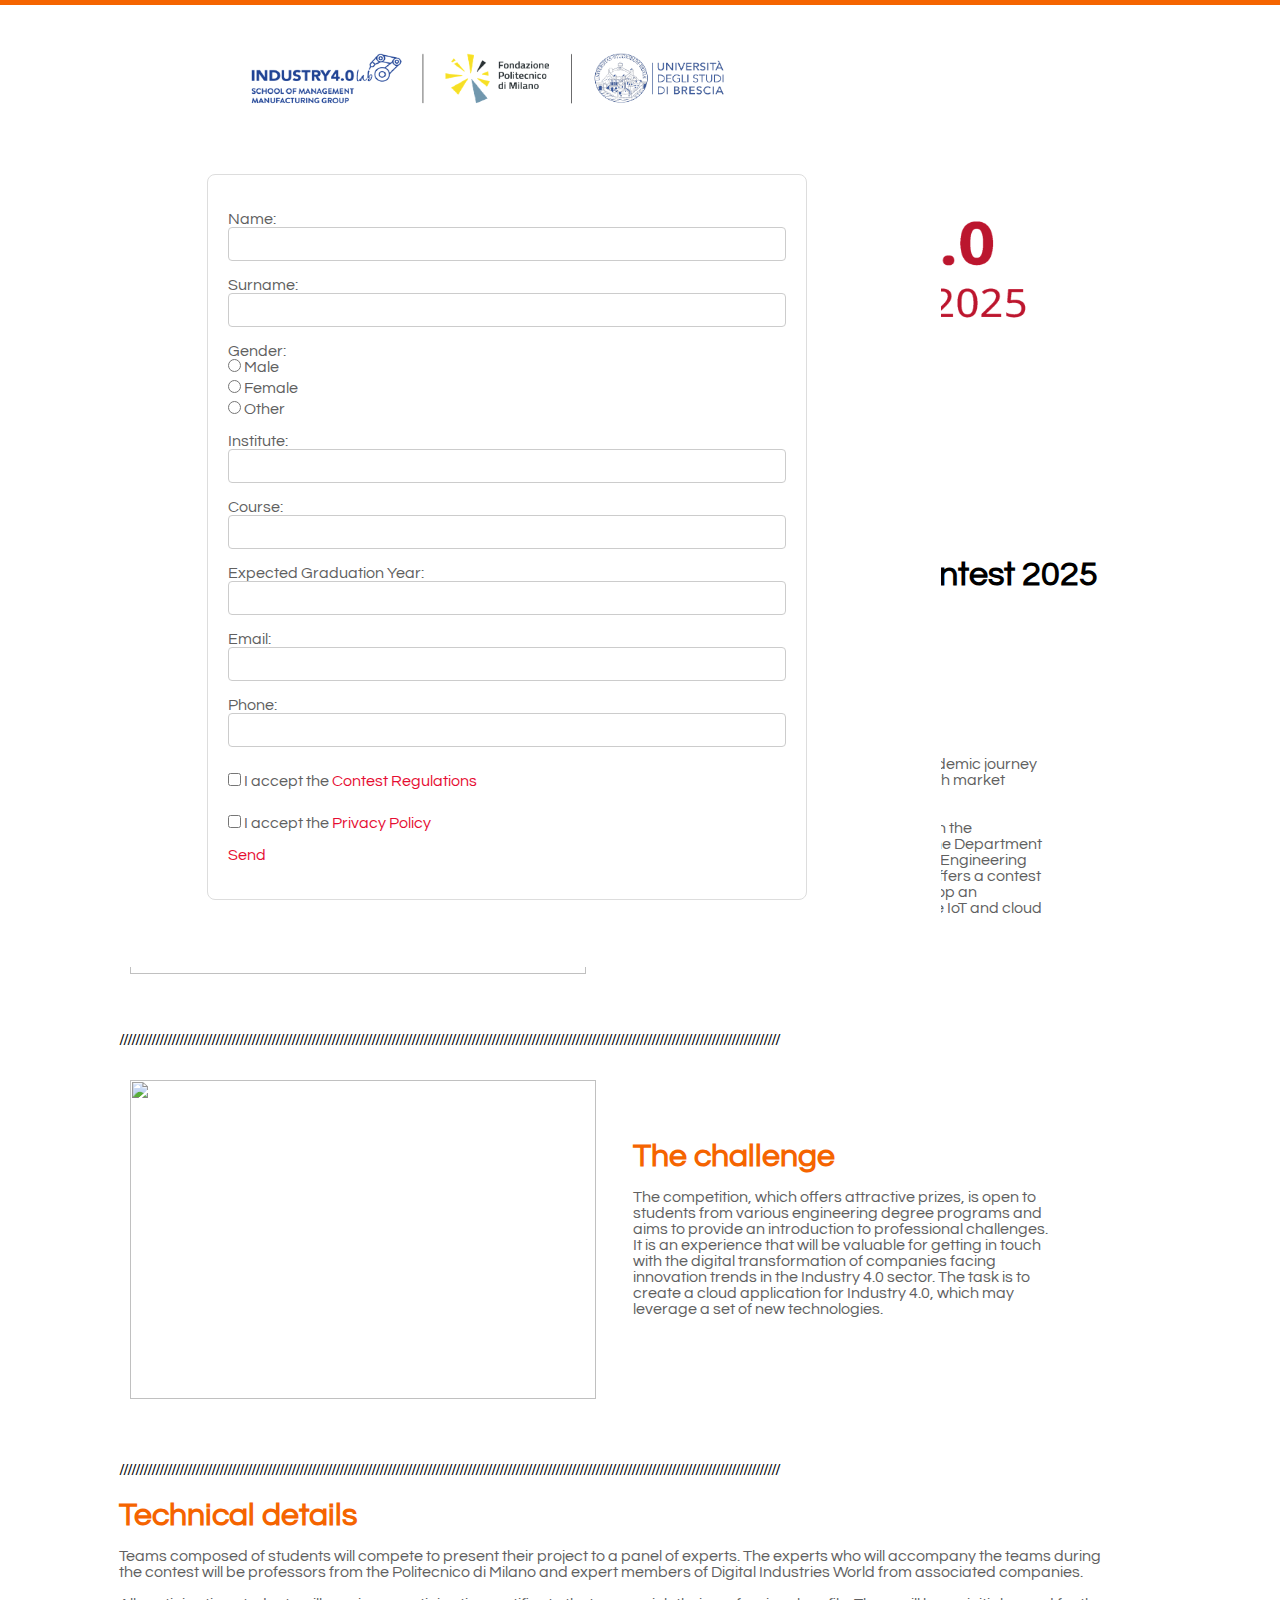
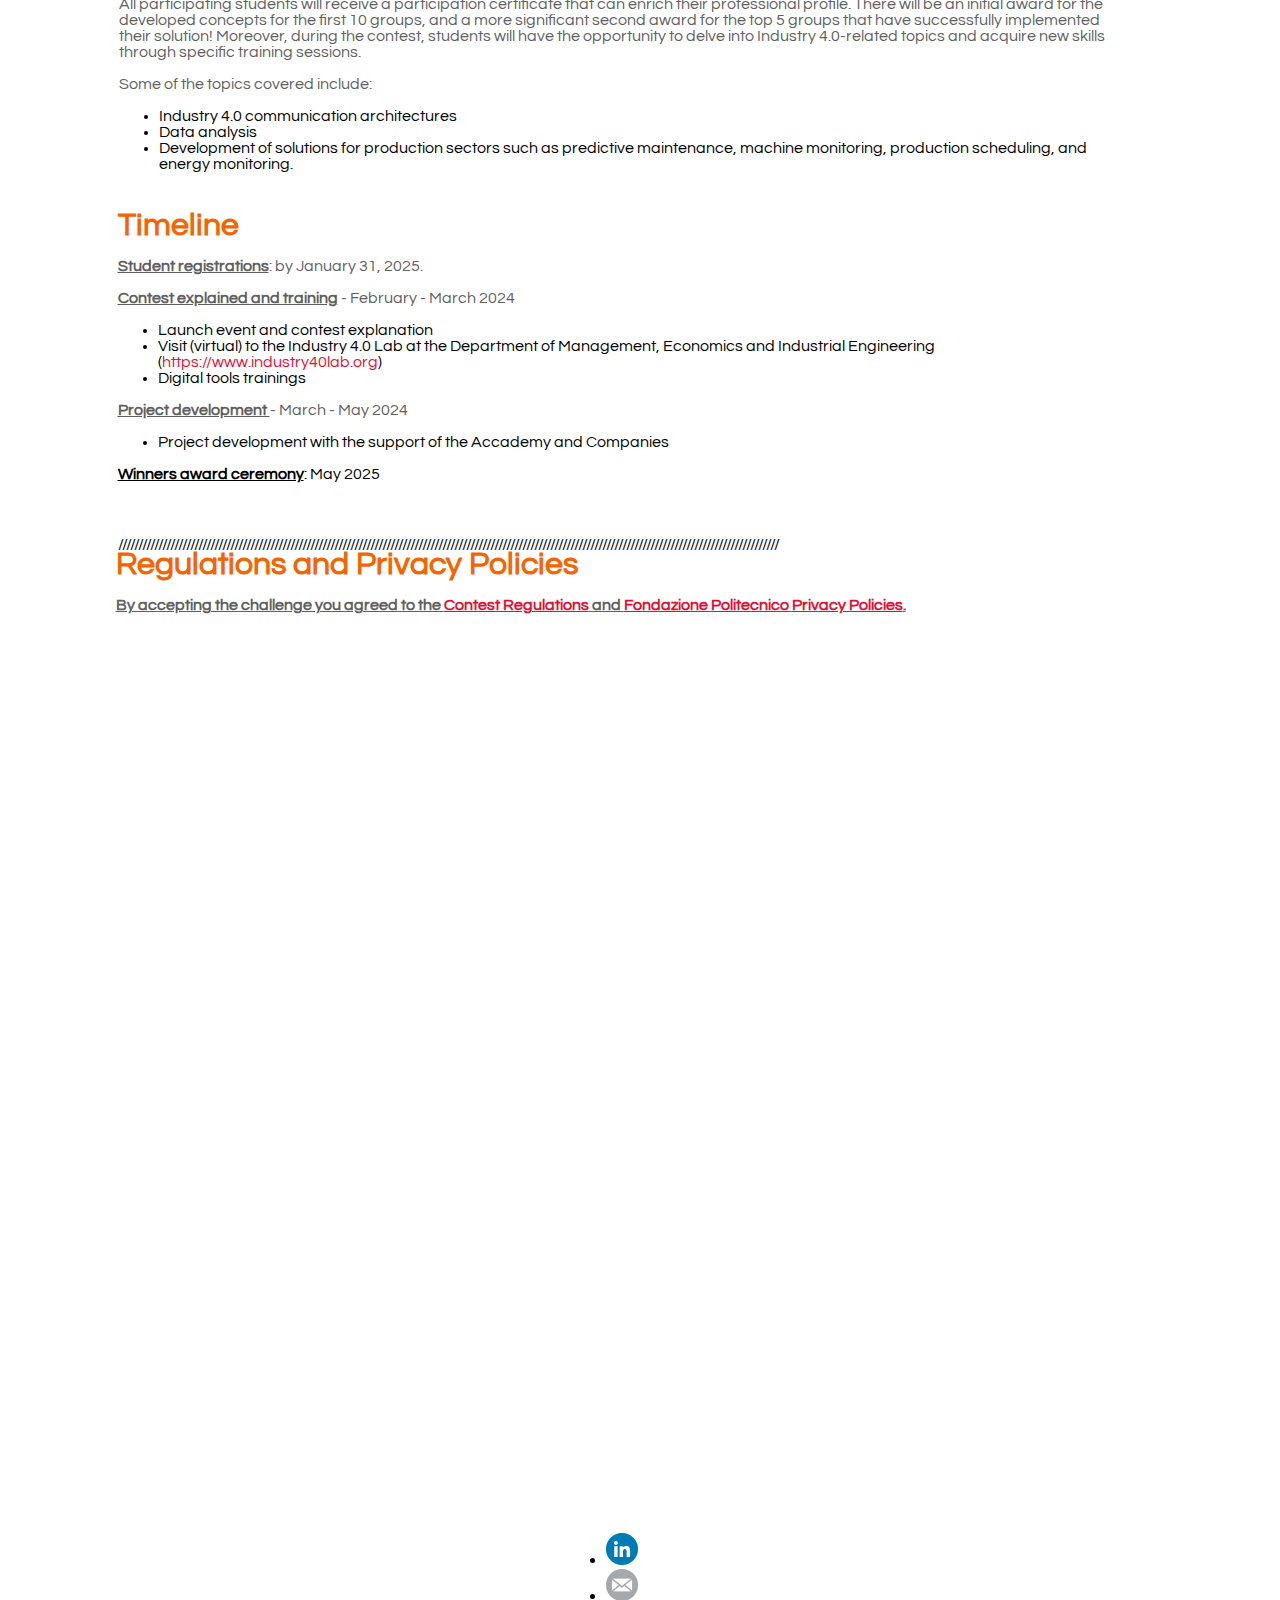
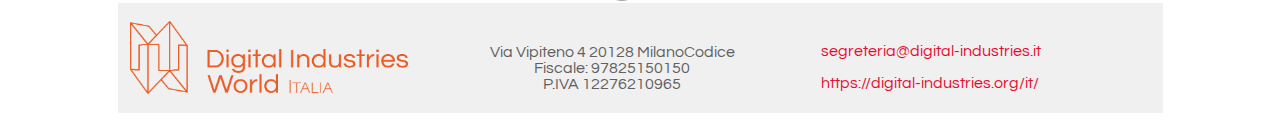
==== commit d1781307: "Batch update" ====
--- a/index.html
+++ b/index.html
@@ -1,216 +1,179 @@
-<!DOCTYPE html><html lang="en"><head><script class="silex-json-styles" type="text/javascript" data-silex-static="">
-    window.silex = window.silex || {}
-    window.silex.data = {"site":{"width":1045},"pages":[{"id":"page-home","displayName":"Home","link":{"linkType":"LinkTypePage","href":"#!page-home"},"canDelete":true,"canProperties":true,"canMove":true,"canRename":true,"opened":false}]}</script>
-    <title>Industry 4.0 Student Contest</title>
+<!doctype html><html lang="en"><head>
+    <title>Industry 4.0 Student Contest - Home</title>
     <meta charset="UTF-8">
     <meta name="generator" content="Silex v2.2.14">
 
-    <style class="silex-style">* {box-sizing: border-box; margin: 10; padding: 10;}form {max-width: 600px; margin: 20px auto; padding: 20px; border: 1px solid #ddd; border-radius: 8px;}div {margin-bottom: 15px;}label {display: block; margin-bottom: 5px;}input[type="text"],
-input[type="email"],
-input[type="tel"],
-input[type="number"] {width: 100%; padding: 8px; border: 1px solid #ccc; border-radius: 4px;}.radio-group label {display: inline-block; margin-right: 10px;}input[type="checkbox"],
-input[type="submit"] {margin-top: 10px;}input[type="submit"] {background-color: #555555; color: white; border: none; padding: 10px 20px; border-radius: 5px; cursor: pointer;}input[type="submit"]:hover {background-color: #E60D32;}@media (max-width: 600px) {form {padding: 15px;}.radio-group label {display: block; margin-bottom: 5px;}}</style>
-    <style class="silex-inline-styles">.body-initial {cursor: auto; background-color: rgba(255,255,255,1); position: static;}.silex-id-1483130857943-13 {background-color: rgba(245,100,0,1); min-width: 980px; position: static; margin-top: -1px;}.silex-id-1483130857943-12 {background-color: transparent; min-height: 5px; position: relative; margin-left: auto; margin-right: auto;}.silex-id-1483131519736-31 {position: static; margin-top: -1px; background-color: transparent;}.silex-id-1483131519736-30 {background-color: transparent; min-height: 148px; position: relative; margin-left: auto; margin-right: auto;}.silex-id-1436036524230-27 {width: 977px; top: -1px; left: 13px; min-height: 147px; position: absolute; background-color: transparent; margin-left: 1px;}.silex-id-1483130397853-8 {position: static; margin-top: -1px; background-color: transparent;}.silex-id-1483130397854-9 {background-color: transparent; min-height: 331.9895935058594px; position: relative; margin-left: auto; margin-right: auto;}.silex-id-1436036523626-21 {width: 415px; top: 45px; left: 515px; min-height: 248px; position: absolute;}.silex-id-1483131239726-14 {position: static; margin-top: -1px;}.silex-id-1483131239727-15 {background-color: transparent; min-height: 415.4869689941406px; position: relative; margin-left: auto; margin-right: auto;}.silex-id-1483131239727-17 {width: 978px; top: 22px; left: 1px; min-height: 26px; position: absolute;}.silex-id-1483131239727-16 {width: 456px; top: 17.002593994140625px; left: 12.725189208984375px; height: 295px; position: absolute;}.silex-id-1483131239727-18 {width: 415px; top: 131px; left: 515px; min-height: 198px; position: absolute;}.silex-id-1483131242514-19 {position: static; margin-top: -1px;}.silex-id-1483131242514-20 {background-color: transparent; min-height: 355px; position: relative; margin-left: auto; margin-right: auto;}.silex-id-1483131242515-22 {width: 978px; top: 22px; left: 1px; min-height: 26px; position: absolute;}.silex-id-1483131242515-23 {width: 990px; top: 60px; left: 1px; min-height: 306px; position: absolute;}.silex-id-1483131410737-26 {background-color: transparent; min-height: 525px; position: relative; margin-left: auto; margin-right: auto;}.silex-id-1436036521716-2 {width: 457px; top: 59px; left: 522px; min-height: 393px; position: absolute;}.silex-id-1436036522220-7 {width: 271px; top: 24.69110107421875px; left: 359px; min-height: 88px; position: absolute;}.silex-id-1706621269499-12 {position: static; background-color: transparent;}.silex-id-1706621269508-13 {min-height: 104px; background-color: rgb(255, 255, 255); position: relative; margin-left: auto; margin-right: auto;}.silex-id-1706621905171-20 {position: static;}.silex-id-1706621905171-21 {min-height: 110px; background-color: rgba(240,240,240,1); position: relative; margin-left: auto; margin-right: auto;}.silex-id-1706622668402-23 {width: 972px; min-height: 106.65625px; position: absolute; top: 30px; left: -2px;}.silex-id-1706632173088-25 {width: 976px; top: 18px; left: 0px; min-height: 39px; position: absolute;}.silex-id-1706634041254-1 {width: 256px; min-height: 85px; position: absolute; top: 24px; left: 703px;}.silex-id-1706634193693-2 {position: static;}.silex-id-1706634193694-3 {min-height: 69.75px; background-color: rgb(255, 255, 255); position: relative; margin-left: auto; margin-right: auto;}.silex-id-1706634204290-4 {width: 83px; min-height: 50px; background-color: transparent; position: absolute; top: -1px; left: 448px;}.silex-id-1706637664402-2 {width: 278px; height: 73px; position: absolute; top: 18px; left: 12.680496215820312px;}.silex-id-1706638518205-3 {width: 466px; height: 319px; position: absolute; top: 71px; left: 12.347198486328125px;}.silex-id-1706640988775-6 {min-height: 100px; background-color: rgba(255,255,255,1); position: relative; margin-left: auto; margin-right: auto;}.silex-id-1706641722774-8 {position: static;}.silex-id-1706641722774-9 {min-height: 464px; background-color: rgb(255, 255, 255); position: relative; margin-left: auto; margin-right: auto;}.silex-id-1706702263190-3 {min-height: 728.3125px; background-color: rgb(255, 255, 255); position: relative; margin-left: auto; margin-right: auto;}.silex-id-1706703063532-4 {position: static;}.silex-id-1706703063532-5 {min-height: 294px; background-color: rgb(255, 255, 255); position: relative; margin-left: auto; margin-right: auto;}.silex-id-1706703091020-8 {width: 981px; top: 0px; left: 0px; min-height: 297px; position: absolute;}.silex-id-1733834994401-3 {width: 868px; min-height: 788px; background-color: rgb(255, 255, 255); position: absolute; top: 30px; left: 91px;}.silex-id-1733840143765-8 {width: 803px; height: 437px; position: absolute; top: 17px; left: 107px;}.silex-id-1733843950008-0 {position: static;}.silex-id-1733843950009-1 {min-height: 839.5625px; background-color: rgb(255, 255, 255); position: relative; margin-left: auto; margin-right: auto;}@media only screen and (max-width: 480px) {.silex-id-1483131519736-31 {top: 401px; left: 0px;}.silex-id-1483131519736-30 {min-height: 415px;}.silex-id-1436036524230-27 {top: 44px; left: -1px; width: 440px; min-height: 325px;}.silex-id-1483130397853-8 {top: 730px; left: 0px;}.silex-id-1483130397854-9 {min-height: 445.433349609375px;}.silex-id-1483131239726-14 {top: 1470px; left: 0px;}.silex-id-1483131239727-15 {min-height: 735px;}.silex-id-1483131239727-16 {height: 322px; top: -5px; left: 0px; width: 464px;}.silex-id-1483131242514-19 {top: 2205px; left: 0px;}.silex-id-1483131242514-20 {min-height: 456.433349609375px;}.silex-id-1483131242515-23 {top: 384px; left: 15px; width: 415px; min-height: 314px;}.silex-id-1483131410737-26 {top: 0px; left: 12px; width: 445px; min-height: 791px;}.silex-id-1706703091020-8 {top: 384px; left: 15px; width: 415px; min-height: 314px;}}</style>
-
-    <script type="text/javascript" src="https://editor.silex.me/static/2.12/jquery.js" data-silex-static=""></script>
-    <script type="text/javascript" src="https://editor.silex.me/static/2.12/jquery-ui.js" data-silex-static="" data-silex-remove-publish=""></script>
-    <script type="text/javascript" src="https://editor.silex.me/static/2.12/pageable.js" data-silex-static="" data-silex-remove-publish=""></script>
-    <script type="text/javascript" src="https://editor.silex.me/static/2.12/front-end.js" data-silex-static=""></script>
-    <link rel="stylesheet" href="https://editor.silex.me/static/2.12/normalize.css" data-silex-static="">
-    <link rel="stylesheet" href="https://editor.silex.me/static/2.12/front-end.css" data-silex-static="">
-
-    
-
-    
-
-    
-
-
-
-
-
-
-    
-    <style class="silex-style-settings">.website-width {width: 1045px;}@media (min-width: 481px) {.silex-editor {min-width: 1245px;}}</style>
-
-
-
-
-
-
-
-
-
-
-
-
-
-
-
-
-
-
-
-
-
-
-
-
-
-
-
-
-
-
-
-    
-    
-<meta name="viewport" content="width=device-width, initial-scale=1"><script type="text/javascript" class="silex-script">function validateForm() {
-    // Validate text fields
-    var fields = ["name", "surname", "institute", "course", "graduationYear", "email", "phone"];
-    for (var i = 0; i < fields.length; i++) {
-        var field = document.forms["RegisterIndustryContest"][fields[i]].value;
-        if (field == null || field == "") {
-            alert("All fields must be filled out");
-            return false;
-        }
-    }
-
-    // Validate gender radio buttons
-    if (!document.querySelector('input[name="gender"]:checked')) {
-        alert("Please select a gender");
-        return false;
-    }
-
-    // Validate checkboxes
-    if (!document.forms["RegisterIndustryContest"]["acceptRegulationsAndPolicies"].checked) {
-        alert("You must agree to the contest regulations and privacy policy");
-        return false;
-    }
-
-    // Validate reCAPTCHA
-    var recaptcha = grecaptcha.getResponse();
-    if (recaptcha.length == 0) {
-        alert("Please verify that you are not a robot");
-        return false;
-    }
-
-    return true;
-}</script><meta property="description" content="Industry 4.0 Student Contest - Digital Industries World"><link href="../../contest2024/main/assets/rsz_1mw_icon_32x32_transp.png" rel="shortcut icon"><link href="https://fonts.googleapis.com/css?family=Questrial" rel="stylesheet" class="silex-custom-font"><link href="https://fonts.googleapis.com/css?family=Noto" rel="stylesheet" class="silex-custom-font"><meta content="summary" property="twitter:card"><meta property="og:type" content="website"><meta property="twitter:title" content="Industry 4.0 Student Contest 2024"><meta property="og:title" content="Industry 4.0 Student Contest 2024"><meta property="twitter:description" content="Accept the challenge! Participate in the International Industry 4.0 Student Contest 2024, meet industry leaders and win fantastic awards!!"><meta property="og:description" content="Accept the challenge! Participate in the International Industry 4.0 Student Contest 2024, meet industry leaders and win fantastic awards!!"><meta property="twitter:image" content="https://mindsphereworlditalia-my.sharepoint.com/:i:/g/personal/segreteria_digital-industries_it/EdiGOzaI0X9IsjqJB8mJgxABerz6CBx1lq3GcPAYELrF3A?e=c0Lte7"><meta property="og:image" content="https://mindsphereworlditalia-my.sharepoint.com/:i:/g/personal/segreteria_digital-industries_it/EdiGOzaI0X9IsjqJB8mJgxABerz6CBx1lq3GcPAYELrF3A?e=c0Lte7"><style class="silex-prodotype-style" data-style-id="all-style">h1 {font-family: 'Questrial'; font-weight: bolder; color: #F56400; line-height: 0.5;}h2 {font-family: 'Questrial'; font-weight: bold; font-size: 34px; margin-top: 0; margin-bottom: 0;}h3 {font-family: 'Questrial'; font-weight: bold; font-size: 32px; color: #F56400; margin-top: 0; margin-bottom: 0;}.text-element > .silex-element-content {font-family: 'Questrial'; font-weight: normal;}p {font-family: 'Questrial'; color: #606060;}a {color: #E60D32; text-decoration: none;}[data-silex-href] {color: #E60D32; text-decoration: none;}b {text-decoration: underline;}@media only screen and (max-width: 480px) {h1 {line-height: 1;}.text-element > .silex-element-content {font-size: 22px;}}</style><style class="silex-prodotype-style" data-style-id="nav">.nav.text-element > .silex-element-content {text-align: center;}.nav a {color: #606060; text-decoration: none;}.nav [data-silex-href] {color: #606060; text-decoration: none;}.nav .page-link-active {color: #B4E5E8;}</style><style class="silex-prodotype-style" data-style-id="hamburger-menu">@media only screen and (max-width: 480px) {.hamburger-menu.text-element > .silex-element-content {line-height: 2;}.hamburger-menu a {color: #606060;}.hamburger-menu [data-silex-href] {color: #606060;}.hamburger-menu ul li {list-style-type: none; font-size: 1.5em;}.hamburger-menu .page-link-active {color: #B4E5E8;}}</style><style class="silex-prodotype-style" data-style-id="style-centered">.style-centered.text-element > .silex-element-content {text-align: center;}</style><meta content="summary_large_image" name="twitter:card"></head>
-
-<body data-silex-type="container-element" class="body-initial all-style enable-mobile prevent-resizable prevent-selectable editable-style silex-runtime" data-silex-id="body-initial" style="">
-    
-    
-    
-
-
-
-    
-
-
-
-
-
-
-
-
-
-
-
-
-
-
-
-
-
-
-
-
-
-
-
-
-
-
-
-
-
-
-
-
-
-
-
-    
-
-
-
-
-
-
-
-
-
-
-
-
-
-    
-    
-
-    
-
-
-
-    
-    
-
-
-
-
-
-
-
-
-
-
-
-
-
-
-
-
-
-
-
-
-
-
-
-
-
-
-
-
-
-
-<div data-silex-type="container-element" class="container-element editable-style silex-id-1483130857943-13 section-element small-height website-min-width hide-on-mobile prevent-resizable" data-silex-id="silex-id-1483130857943-13" style="">
-        <div data-silex-type="container-element" class="editable-style silex-element-content website-width silex-id-1483130857943-12 container-element" data-silex-id="silex-id-1483130857943-12" style=""></div>
-    </div><section data-silex-type="container-element" class="editable-style section-element silex-id-1706641722774-8 page-home paged-element" data-silex-id="silex-id-1706641722774-8" style=""><div data-silex-type="container-element" class="editable-style container-element silex-id-1706641722774-9 silex-element-content website-width prevent-draggable" data-silex-id="silex-id-1706641722774-9" style=""><div data-silex-type="image-element" class="editable-style image-element silex-id-1733840143765-8" data-silex-id="silex-id-1733840143765-8" style=""><img src="../../contest2024/main/assets/StudentContest2025.png"></div></div></section><section data-silex-type="container-element" class="container-element editable-style silex-id-1483131519736-31 section-element website-min-width prevent-resizable page-home paged-element" data-silex-id="silex-id-1483131519736-31" style="">
-        <div data-silex-type="container-element" class="editable-style silex-element-content website-width silex-id-1483131519736-30 container-element" data-silex-id="silex-id-1483131519736-30" style="">
-            
-        <div data-silex-type="text-element" class="editable-style text-element silex-id-1436036524230-27" data-silex-id="silex-id-1436036524230-27" style="">
+    
+    
+
+    <script src="js/jquery.js"></script>
+    
+    
+    <script src="js/front-end.js"></script>
+    <link rel="stylesheet" href="css/normalize.css">
+    <link rel="stylesheet" href="css/front-end.css">
+
+    
+
+    
+
+    
+
+
+
+
+
+
+    
+    
+
+
+
+
+
+
+
+
+
+
+
+
+
+
+
+
+
+
+
+
+
+
+
+
+
+
+
+
+
+
+
+    
+    
+<meta name="viewport" content="width=device-width, initial-scale=1"><meta property="description" content="Industry 4.0 Student Contest - Digital Industries World"><link href="css/rsz_1mw_icon_32x32_transp.png" rel="shortcut icon"><link href="https://fonts.googleapis.com/css?family=Questrial" rel="stylesheet" class="silex-custom-font"><link href="https://fonts.googleapis.com/css?family=Noto" rel="stylesheet" class="silex-custom-font"><meta content="summary" property="twitter:card"><meta property="og:type" content="website"><meta property="twitter:title" content="Industry 4.0 Student Contest 2024"><meta property="og:title" content="Industry 4.0 Student Contest 2024"><meta property="twitter:description" content="Accept the challenge! Participate in the International Industry 4.0 Student Contest 2024, meet industry leaders and win fantastic awards!!"><meta property="og:description" content="Accept the challenge! Participate in the International Industry 4.0 Student Contest 2024, meet industry leaders and win fantastic awards!!"><meta property="twitter:image" content="https://mindsphereworlditalia-my.sharepoint.com/:i:/g/personal/segreteria_digital-industries_it/EdiGOzaI0X9IsjqJB8mJgxABerz6CBx1lq3GcPAYELrF3A?e=c0Lte7"><meta property="og:image" content="https://mindsphereworlditalia-my.sharepoint.com/:i:/g/personal/segreteria_digital-industries_it/EdiGOzaI0X9IsjqJB8mJgxABerz6CBx1lq3GcPAYELrF3A?e=c0Lte7"><meta content="summary_large_image" name="twitter:card"><script src="js/script.js"></script><link href="css/styles.css" rel="stylesheet"><style>body { opacity: 0; transition: .25s opacity ease; }</style></head>
+
+<body class="body-initial all-style enable-mobile prevent-resizable prevent-selectable editable-style silex-runtime silex-published" data-current-page="page-home">
+    
+    
+    
+
+
+
+    
+
+
+
+
+
+
+
+
+
+
+
+
+
+
+
+
+
+
+
+
+
+
+
+
+
+
+
+
+
+
+
+
+
+
+
+    
+
+
+
+
+
+
+
+
+
+
+
+
+
+    
+    
+
+    
+
+
+
+    
+    
+
+
+
+
+
+
+
+
+
+
+
+
+
+
+
+
+
+
+
+
+
+
+
+
+
+
+
+
+
+
+<div class="container-element editable-style silex-id-1483130857943-13 section-element small-height website-min-width hide-on-mobile prevent-resizable">
+        <div class="editable-style silex-element-content website-width silex-id-1483130857943-12 container-element"></div>
+    </div><section class="editable-style section-element silex-id-1706641722774-8 page-home paged-element paged-element-visible"><div class="editable-style container-element silex-id-1706641722774-9 silex-element-content website-width prevent-draggable"><div class="editable-style image-element silex-id-1733840143765-8"><img src="assets/StudentContest2025.png"></div></div></section><section class="container-element editable-style silex-id-1483131519736-31 section-element website-min-width prevent-resizable page-home paged-element paged-element-visible">
+        <div class="editable-style silex-element-content website-width silex-id-1483131519736-30 container-element">
+            
+        <div class="editable-style text-element silex-id-1436036524230-27">
                 <div class="silex-element-content normal"><h1>Accept the challenge!</h1><h2>Participate in the International Industry 4.0 Student contest 2025</h2>
                     <p>January- May 2025. For brave students only.</p>
                 </div>
             </div></div>
-    </section><section data-silex-type="container-element" class="container-element editable-style section-element silex-id-1483130397853-8 website-min-width prevent-resizable page-home paged-element" data-silex-id="silex-id-1483130397853-8" style="">
-        <div data-silex-type="container-element" class="editable-style silex-element-content website-width container-element silex-id-1483130397854-9" data-silex-id="silex-id-1483130397854-9" style="">
-            
-            
-
-            
-        <div data-silex-type="image-element" class="editable-style image-element silex-id-1483131239727-16" data-silex-id="silex-id-1483131239727-16" style=""><img src="https://images.unsplash.com/photo-1567789884554-0b844b597180?crop=entropy&amp;cs=tinysrgb&amp;fit=max&amp;fm=jpg&amp;ixid=M3wzNDc5fDB8MXxzZWFyY2h8N3x8aW5kdXN0cnl8ZW58MHx8fHwxNzA2NjM4MzM5fDA&amp;ixlib=rb-4.0.3&amp;q=80&amp;w=1080"></div><div data-silex-type="text-element" class="editable-style text-element product-details silex-id-1436036523626-21" data-silex-id="silex-id-1436036523626-21" style="">
+    </section><section class="container-element editable-style section-element silex-id-1483130397853-8 website-min-width prevent-resizable page-home paged-element paged-element-visible">
+        <div class="editable-style silex-element-content website-width container-element silex-id-1483130397854-9">
+            
+            
+
+            
+        <div class="editable-style image-element silex-id-1483131239727-16"><img src="https://images.unsplash.com/photo-1567789884554-0b844b597180?crop=entropy&amp;cs=tinysrgb&amp;fit=max&amp;fm=jpg&amp;ixid=M3wzNDc5fDB8MXxzZWFyY2h8N3x8aW5kdXN0cnl8ZW58MHx8fHwxNzA2NjM4MzM5fDA&amp;ixlib=rb-4.0.3&amp;q=80&amp;w=1080"></div><div class="editable-style text-element product-details silex-id-1436036523626-21">
                 <div class="silex-element-content normal">
                     <h3>The project</h3>
                     
@@ -221,18 +184,18 @@
                     
                 </div>
             </div></div>
-    </section><section data-silex-type="container-element" class="container-element editable-style section-element silex-id-1483131239726-14 website-min-width prevent-resizable page-home paged-element" data-silex-id="silex-id-1483131239726-14">
-
-        <div data-silex-type="container-element" class="editable-style silex-element-content website-width container-element silex-id-1483131239727-15" data-silex-id="silex-id-1483131239727-15" style="">
-            
-            
-
-            
-        <div data-silex-type="text-element" class="editable-style text-element full-width grey-text silex-id-1483131239727-17 hide-on-mobile" data-silex-id="silex-id-1483131239727-17">
+    </section><section class="container-element editable-style section-element silex-id-1483131239726-14 website-min-width prevent-resizable page-home paged-element paged-element-visible">
+
+        <div class="editable-style silex-element-content website-width container-element silex-id-1483131239727-15">
+            
+            
+
+            
+        <div class="editable-style text-element full-width grey-text silex-id-1483131239727-17 hide-on-mobile">
                 <div class="silex-element-content normal">
                     /////////////////////////////////////////////////////////////////////////////////////////////////////////////////////////////////////////////////////////////////////
                 </div>
-            </div><div data-silex-type="image-element" class="editable-style image-element silex-id-1706638518205-3" data-silex-id="silex-id-1706638518205-3" style=""><img src="https://images.unsplash.com/photo-1520333789090-1afc82db536a?crop=entropy&amp;cs=tinysrgb&amp;fit=max&amp;fm=jpg&amp;ixid=M3wzNDc5fDB8MXxzZWFyY2h8Mjd8fGRpZ2l0YWwlMjBpbmR1c3RyeXxlbnwwfHx8fDE3MDY2Mzg0OTB8MA&amp;ixlib=rb-4.0.3&amp;q=80&amp;w=1080"></div><div data-silex-type="text-element" class="editable-style text-element product-details silex-id-1483131239727-18" data-silex-id="silex-id-1483131239727-18" style="">
+            </div><div class="editable-style image-element silex-id-1706638518205-3"><img src="https://images.unsplash.com/photo-1520333789090-1afc82db536a?crop=entropy&amp;cs=tinysrgb&amp;fit=max&amp;fm=jpg&amp;ixid=M3wzNDc5fDB8MXxzZWFyY2h8Mjd8fGRpZ2l0YWwlMjBpbmR1c3RyeXxlbnwwfHx8fDE3MDY2Mzg0OTB8MA&amp;ixlib=rb-4.0.3&amp;q=80&amp;w=1080"></div><div class="editable-style text-element product-details silex-id-1483131239727-18">
                 <div class="silex-element-content normal">
                     <h3>The challenge</h3>
                     
@@ -243,18 +206,18 @@
                     
                 </div>
             </div></div>
-    </section><section data-silex-type="container-element" class="container-element editable-style section-element silex-id-1483131242514-19 website-min-width prevent-resizable page-home paged-element" data-silex-id="silex-id-1483131242514-19">
-
-        <div data-silex-type="container-element" class="editable-style silex-element-content website-width container-element silex-id-1483131242514-20" data-silex-id="silex-id-1483131242514-20" style="">
-            
-            
-
-            
-        <div data-silex-type="text-element" class="editable-style text-element full-width grey-text silex-id-1483131242515-22 hide-on-mobile" data-silex-id="silex-id-1483131242515-22">
+    </section><section class="container-element editable-style section-element silex-id-1483131242514-19 website-min-width prevent-resizable page-home paged-element paged-element-visible">
+
+        <div class="editable-style silex-element-content website-width container-element silex-id-1483131242514-20">
+            
+            
+
+            
+        <div class="editable-style text-element full-width grey-text silex-id-1483131242515-22 hide-on-mobile">
                 <div class="silex-element-content normal">
                     /////////////////////////////////////////////////////////////////////////////////////////////////////////////////////////////////////////////////////////////////////
                 </div>
-            </div><div data-silex-type="text-element" class="editable-style text-element product-details silex-id-1483131242515-23" data-silex-id="silex-id-1483131242515-23" style="">
+            </div><div class="editable-style text-element product-details silex-id-1483131242515-23">
                 <div class="silex-element-content normal">
                     <h3>Technical details</h3>
                     
@@ -265,7 +228,7 @@
                     
                 </div>
             </div></div>
-    </section><section data-silex-type="container-element" class="editable-style section-element silex-id-1706703063532-4 page-home paged-element" data-silex-id="silex-id-1706703063532-4" style=""><div data-silex-type="container-element" class="editable-style container-element silex-id-1706703063532-5 silex-element-content website-width prevent-draggable" data-silex-id="silex-id-1706703063532-5" style=""><div data-silex-type="text-element" class="editable-style text-element silex-id-1706703091020-8 product-details" data-silex-id="silex-id-1706703091020-8" title="" style=""><div class="silex-element-content normal">
+    </section><section class="editable-style section-element silex-id-1706703063532-4 page-home paged-element paged-element-visible"><div class="editable-style container-element silex-id-1706703063532-5 silex-element-content website-width prevent-draggable"><div class="editable-style text-element silex-id-1706703091020-8 product-details" title=""><div class="silex-element-content normal">
                     <h3>Timeline</h3>
                     
                         
@@ -290,11 +253,10 @@
 
 <b>Winners award ceremony</b>: May 2025<br><p></p><p></p>
                     
-                </div></div></div></section><section data-silex-type="container-element" class="editable-style section-element silex-id-1706621269499-12 page-home paged-element" data-silex-id="silex-id-1706621269499-12" style=""><div data-silex-type="container-element" class="editable-style container-element silex-id-1706621269508-13 silex-element-content website-width prevent-draggable" data-silex-id="silex-id-1706621269508-13" style=""><div data-silex-type="text-element" class="editable-style text-element silex-id-1706632173088-25 full-width grey-text hide-on-mobile" data-silex-id="silex-id-1706632173088-25" title="" style=""><div class="silex-element-content normal">
+                </div></div></div></section><section class="editable-style section-element silex-id-1706621269499-12 page-home paged-element paged-element-visible"><div class="editable-style container-element silex-id-1706621269508-13 silex-element-content website-width prevent-draggable"><div class="editable-style text-element silex-id-1706632173088-25 full-width grey-text hide-on-mobile" title=""><div class="silex-element-content normal">
                     /////////////////////////////////////////////////////////////////////////////////////////////////////////////////////////////////////////////////////////////////////
-                </div></div><div data-silex-type="text-element" class="editable-style text-element silex-id-1706622668402-23 page-home paged-element" data-silex-id="silex-id-1706622668402-23" style=""><div class="silex-element-content normal"><h3>Regulations and Privacy Policies</h3><p></p><p><b>By accepting the challenge
-you agreed to the </b><a href="https://mindsphereworlditalia-my.sharepoint.com/:b:/g/personal/segreteria_digital-industries_it/EanlhNmRC_tLqLolCWpLkZwBXn-FRxsTabhXJ-xCpa49gw?e=0gcQWg" target="_blank" title="Contest regulation"><b>Contest Regulations</b></a><b>&nbsp;and </b><a href="#!page-home" title="Fondazione Politecnico Privacy Policies" class="page-link-active"><b>Fondazione </b></a><a href="https://www.fondazionepolitecnico.it/privacy-policy/" target="_blank" title="Fondazione Politecnico Privacy Policies"><b>Politecnico </b></a><a href="#!page-home" title="Fondazione Politecnico Privacy Policies" class="page-link-active"><b>Privacy Policies</b></a><b>.</b></p><p></p><span class="_wysihtml-temp-caret-fix" style="position: absolute; display: block; min-width: 1px; z-index: 99999;">﻿</span></div></div></div></section><section data-silex-type="container-element" class="editable-style section-element silex-id-1733843950008-0 page-home paged-element" data-silex-id="silex-id-1733843950008-0" style=""><div data-silex-type="container-element" class="editable-style container-element silex-id-1733843950009-1 silex-element-content website-width prevent-draggable" data-silex-id="silex-id-1733843950009-1" style=""><div data-silex-type="html-element" class="editable-style html-element silex-id-1733834994401-3" data-silex-id="silex-id-1733834994401-3" style=""><div class="silex-element-content"><div>
-<form name="RegisterIndustryContest" method="POST" data-netlify="true">
+                </div></div><div class="editable-style text-element silex-id-1706622668402-23 page-home paged-element paged-element-visible"><div class="silex-element-content normal"><h3>Regulations and Privacy Policies</h3><p></p><p><b>By accepting the challenge
+you agreed to the </b><a href="https://mindsphereworlditalia-my.sharepoint.com/:b:/g/personal/segreteria_digital-industries_it/EanlhNmRC_tLqLolCWpLkZwBXn-FRxsTabhXJ-xCpa49gw?e=0gcQWg" target="_blank" title="Contest regulation"><b>Contest Regulations</b></a><b>&nbsp;and </b><a href="index.html" title="Fondazione Politecnico Privacy Policies" class="page-link-active"><b>Fondazione </b></a><a href="https://www.fondazionepolitecnico.it/privacy-policy/" target="_blank" title="Fondazione Politecnico Privacy Policies"><b>Politecnico </b></a><a href="index.html" title="Fondazione Politecnico Privacy Policies" class="page-link-active"><b>Privacy Policies</b></a><b>.</b></p><p></p><span class="_wysihtml-temp-caret-fix" style="position: absolute; display: block; min-width: 1px; z-index: 99999;">﻿</span></div></div></div></section><section class="editable-style section-element silex-id-1733843950008-0 page-home paged-element paged-element-visible"><div class="editable-style container-element silex-id-1733843950009-1 silex-element-content website-width prevent-draggable"><div class="editable-style html-element silex-id-1733834994401-3"><div class="silex-element-content"><form name="RegisterIndustryContest" method="POST" data-netlify="true">
         <p>
             <label>Name: <input type="text" name="name"></label>
         </p>
@@ -339,8 +301,7 @@
             <a class="button" type="submit" href="#">Send</a>
         </p>
     </form>
-</div>
-</div></div></div></section><section data-silex-type="container-element" class="editable-style section-element silex-id-1706634193693-2 page-home paged-element" data-silex-id="silex-id-1706634193693-2" style=""><div data-silex-type="container-element" class="editable-style container-element silex-id-1706634193694-3 silex-element-content website-width prevent-draggable" data-silex-id="silex-id-1706634193694-3" style=""><div data-silex-type="html-element" class="editable-style html-element silex-id-1706634204290-4 silex-component-share" data-silex-id="silex-id-1706634204290-4" style=""><div class="silex-element-content">
+</div></div></div></section><section class="editable-style section-element silex-id-1706634193693-2 page-home paged-element paged-element-visible"><div class="editable-style container-element silex-id-1706634193694-3 silex-element-content website-width prevent-draggable"><div class="editable-style html-element silex-id-1706634204290-4 silex-component-share"><div class="silex-element-content">
 <ul class="share-buttons" id="id_1733843494073_327">
   
   
@@ -350,21 +311,21 @@
   
   
   
-  <li><a href="http://www.linkedin.com/shareArticle?mini=true&amp;url=https://digital-industries.academy/&amp;title=Industry%204.0%20Student%20Contest%202025&amp;summary=Look%20at%20this!%20%0AIt%20sounds%20interesting&amp;source=https://digital-industries.academy/" target="_blank" title="Share on LinkedIn"><img alt="Share on LinkedIn" data-silex-static="" src="/static/2.7/simplesharingbuttons/flat_web_icon_set/color/LinkedIn.png"></a></li>
-  
-  
-  
-  
-  <li><a href="mailto:?subject=Industry%204.0%20Student%20Contest%202025&amp;body=Look%20at%20this!%20%0AIt%20sounds%20interesting:%20https://digital-industries.academy/" target="_blank" title="Send email"><img alt="Send by email" data-silex-static="" src="/static/2.7/simplesharingbuttons/flat_web_icon_set/color/Email.png"></a></li>
+  <li><a href="http://www.linkedin.com/shareArticle?mini=true&amp;url=https://digital-industries.academy/&amp;title=Industry%204.0%20Student%20Contest%202025&amp;summary=Look%20at%20this!%20%0AIt%20sounds%20interesting&amp;source=https://digital-industries.academy/" target="_blank" title="Share on LinkedIn"><img alt="Share on LinkedIn" src="assets/LinkedIn.png"></a></li>
+  
+  
+  
+  
+  <li><a href="mailto:?subject=Industry%204.0%20Student%20Contest%202025&amp;body=Look%20at%20this!%20%0AIt%20sounds%20interesting:%20https://digital-industries.academy/" target="_blank" title="Send email"><img alt="Send by email" src="assets/Email.png"></a></li>
   
 </ul>
 
-<style>#id_1733843494073_327.share-buttons {list-style: none; padding: 0;}#id_1733843494073_327.share-buttons li {display: inline;}#id_1733843494073_327.share-buttons .sr-only {position: absolute; clip: rect(1px, 1px, 1px, 1px); padding: 0; border: 0; height: 1px; width: 1px; overflow: hidden;}</style>
-</div></div></div></section><section data-silex-type="container-element" class="editable-style section-element silex-id-1706621905171-20 page-home paged-element" data-silex-id="silex-id-1706621905171-20" style=""><div data-silex-type="container-element" class="editable-style container-element silex-id-1706621905171-21 silex-element-content website-width prevent-draggable" data-silex-id="silex-id-1706621905171-21" style=""><div data-silex-type="image-element" class="editable-style image-element silex-id-1706637664402-2" data-silex-id="silex-id-1706637664402-2" style=""><img src="../../contest2024/main/assets/diworld_logo_ita_orange_800.png"></div><div data-silex-type="text-element" class="editable-style text-element silex-id-1436036522220-7 full-width small-text style-centered" data-silex-id="silex-id-1436036522220-7" style="">
+
+</div></div></div></section><section class="editable-style section-element silex-id-1706621905171-20 page-home paged-element paged-element-visible"><div class="editable-style container-element silex-id-1706621905171-21 silex-element-content website-width prevent-draggable"><div class="editable-style image-element silex-id-1706637664402-2"><img src="assets/diworld_logo_ita_orange_800.png"></div><div class="editable-style text-element silex-id-1436036522220-7 full-width small-text style-centered">
                 <div class="silex-element-content normal">
                     <p>
 
 </p><p>Via Vipiteno 4 20128 MilanoCodice Fiscale: 97825150150<br>P.IVA 12276210965<br></p><p></p><span class="_wysihtml-temp-caret-fix" style="position: absolute; display: block; min-width: 1px; z-index: 99999;">﻿</span></div>
-            </div><div data-silex-type="text-element" class="editable-style text-element silex-id-1706634041254-1" data-silex-id="silex-id-1706634041254-1" style=""><div class="silex-element-content normal"><p><a href="mailto:segreteria@digital-industries.it" title="segreteria@digital-industries.it">segreteria@digital-industries.it</a></p><p><a href="mailto:segreteria@digital-industries.it" title="segreteria@digital-industries.it"></a><a href="https://digital-industries.org/it/" target="_self" title="Digital Industries World website">https://digital-industries.org/it/</a>
+            </div><div class="editable-style text-element silex-id-1706634041254-1"><div class="silex-element-content normal"><p><a href="mailto:segreteria@digital-industries.it" title="segreteria@digital-industries.it">segreteria@digital-industries.it</a></p><p><a href="mailto:segreteria@digital-industries.it" title="segreteria@digital-industries.it"></a><a href="https://digital-industries.org/it/" target="_self" title="Digital Industries World website">https://digital-industries.org/it/</a>
 
 </p></div></div></div></section></body></html>--- a/css/front-end.css
+++ b/css/front-end.css
@@ -0,0 +1,196 @@
+/**
+ * This file holds the styles of websites while editing
+ */
+
+body {
+  min-height: 100vh;
+  min-width: 98vw; /* remove approx size of vertical scroll bar */
+}
+
+/* prevent-auto-z-index is to let the components handle their z-index */
+.section-element > .silex-element-content > *:not(.prevent-auto-z-index):not(.fixed) {
+  /* put the elements of a section on top of sections bellow */
+  z-index: 10;
+}
+/* workaround a bug of the 2.11 version (front end) */
+/* sections used to hava margin-top: -1; which can not be edited in the UI */
+.editable-style.section-element {
+  margin-top: 0;
+}
+/****************************************************/
+.website-width {
+  width: 960px;
+}
+.paged-element-hidden {
+  display: none !important;
+}
+/* resize */
+.editable-style.image-element img {
+  border-radius: inherit; /* this is to follow the element's radius */
+	width: 100%;
+	height: 100%;
+}
+/*
+ .image-element > .silex-element-content {
+	overflow: hidden;
+}
+*/
+.html-element .silex-element-content {
+  /* enable HTML content to have style="min-height: inherit;" */
+  /* removed because it makes components buggy, add it to silex if you need to
+  position: absolute;
+  min-height: inherit;
+  width: 100%; /* needed by slideshow components and probably others */
+  /*
+  height: 100%; /* needed by slideshow kreview and probably others */
+}
+/* wysihtml text editor styles */
+.wysiwyg-float-left {
+  float: left;
+  margin: 0 8px 8px 0;
+}
+.wysiwyg-float-right {
+  float: right;
+  margin: 0 0 8px 8px;
+}
+/* Remove dots surrounding links in Firefox
+    because of normalize.css */
+a:focus{ outline: none;}
+
+body .editable-style[data-silex-href] {
+  cursor: pointer;
+}
+body.enable-mobile .editable-style.hide-on-desktop {
+  display: none;
+}
+/* only outside the editor */
+/* needs to be more qualified than body.enable-mobile .editable-style:not(.prevent-mobile-style) */
+body.silex-runtime.body-initial .fixed {
+  position: absolute;
+  z-index: 20;
+}
+/* Mobile styles */
+@media (max-width:480px) {
+  /* needs to be more qualified than body.enable-mobile .editable-style:not(.prevent-mobile-style) */
+  body.silex-runtime.body-initial .fixed {
+    /* on mobile (chrome, this is needed to be on top of other content) */
+    position: relative;
+  }
+
+  /* hide horizontal scroll bar which appears because of residual values in css
+  html {
+    overflow-x: hidden;
+  }
+  */
+  body {
+    position: initial; /* used to be absolute but now only in editor (editable.css), when position is absolute the body has the size of its content */
+  }
+  /* mobile mode */
+  body.enable-mobile .editable-style:not(.prevent-mobile-style),
+  body.enable-mobile .background.background-initial {
+    position: static;
+    top: auto;
+    left: auto;
+    max-width: 100%;
+    min-width: auto; /* this is to remove sections min-width, since section min-width is set to the witdh of its content in Element::setStyle() */
+    margin-left: auto;
+    margin-right: auto;
+  }
+  body.enable-mobile .editable-style.section-element {
+    padding: 0;
+  }
+  body.enable-mobile.silex-resizing .editable-style:not(.prevent-mobile-style) {
+    max-width: unset; /* while dragging let the user size the elements freely */
+  }
+  body.enable-mobile .image-element.editable-style:not(.prevent-mobile-style) {
+    position: relative;
+  }
+  body.enable-mobile .editable-style.section-element {
+    max-width: 100%; /* section bg should be 100% width because user do not need to grab the side and resize */
+    padding: 0;
+    margin: 0;
+  }
+  body.enable-mobile .container-element:not(.paged-element-hidden) {
+    display: flex;
+    align-items: center;
+    justify-content: space-around;
+    flex-wrap: wrap;
+  }
+  /* but still hide paged elements or desktop only elements */
+  body.enable-mobile .editable-style.hide-on-mobile {
+    display: none;
+  }
+  body.enable-mobile .editable-style.hide-on-desktop:not(.paged-element-hidden) {
+    display: initial;
+  }
+  body.silex-runtime.enable-mobile .background.background-initial {
+    max-width: 100%;
+  }
+}
+
+/* only outside the editor */
+/* needs to be more qualified than body.enable-mobile .editable-style:not(.prevent-mobile-style) */
+body.silex-runtime.body-initial .fixed {
+  position: absolute;
+  z-index: 20;
+}
+/* Mobile styles */
+@media (max-width:480px) {
+  /* needs to be more qualified than body.enable-mobile .editable-style:not(.prevent-mobile-style) */
+  body.silex-runtime.body-initial .fixed {
+    /* on mobile (chrome, this is needed to be on top of other content) */
+    position: relative;
+  }
+}
+
+/**
+ * prodotype components
+ */
+.silex-element-content-full-height .silex-element-content {
+  height: 100%;
+}
+silex-template,
+.prodotype-preview {
+  display: none;
+}
+.prodotype-runtime,
+.prodotype-runtime-strict {
+  display: none;
+}
+.prodotype-published {
+  display: none;
+}
+body.silex-editor .prodotype-preview {
+  display: block;
+}
+body.silex-runtime .prodotype-runtime,
+body.silex-runtime .prodotype-runtime-strict {
+  display: block;
+}
+body.silex-published .prodotype-published {
+  display: block;
+}
+body.silex-publish .prodotype-runtime-strict {
+  display: none;
+}
+.prodotype-force-size {
+  position: absolute;
+  width: 100%;
+  height: 100%;
+}
+.silex-component-button button {
+  width: 100%;
+}
+/* full-width component*/
+div.editable-style.full-width-section {
+  min-height: 100px;
+}
+
+div.editable-style.full-width-section>.editable-style {
+  position: static;
+  min-width: 100%;
+}
+
+div.editable-style.full-width-section>.editable-style.silex-element-content {
+  display: none;
+}
--- a/css/styles.css
+++ b/css/styles.css
@@ -0,0 +1,13 @@
+
+* {box-sizing: border-box; margin: 10; padding: 10;}form {max-width: 600px; margin: 20px auto; padding: 20px; border: 1px solid #ddd; border-radius: 8px;}div {margin-bottom: 15px;}label {display: block; margin-bottom: 5px;}input[type="text"],
+input[type="email"],
+input[type="tel"],
+input[type="number"] {width: 100%; padding: 8px; border: 1px solid #ccc; border-radius: 4px;}.radio-group label {display: inline-block; margin-right: 10px;}input[type="checkbox"],
+input[type="submit"] {margin-top: 10px;}input[type="submit"] {background-color: #555555; color: white; border: none; padding: 10px 20px; border-radius: 5px; cursor: pointer;}input[type="submit"]:hover {background-color: #E60D32;}@media (max-width: 600px) {form {padding: 15px;}.radio-group label {display: block; margin-bottom: 5px;}}
+.body-initial {cursor: auto; background-color: rgba(255,255,255,1); position: static;}.silex-id-1483130857943-13 {background-color: rgba(245,100,0,1); min-width: 980px; position: static; margin-top: -1px;}.silex-id-1483130857943-12 {background-color: transparent; min-height: 5px; position: relative; margin-left: auto; margin-right: auto;}.silex-id-1483131519736-31 {position: static; margin-top: -1px; background-color: transparent;}.silex-id-1483131519736-30 {background-color: transparent; min-height: 148px; position: relative; margin-left: auto; margin-right: auto;}.silex-id-1436036524230-27 {width: 977px; top: -1px; left: 13px; min-height: 147px; position: absolute; background-color: transparent; margin-left: 1px;}.silex-id-1483130397853-8 {position: static; margin-top: -1px; background-color: transparent;}.silex-id-1483130397854-9 {background-color: transparent; min-height: 331.9895935058594px; position: relative; margin-left: auto; margin-right: auto;}.silex-id-1436036523626-21 {width: 415px; top: 45px; left: 515px; min-height: 248px; position: absolute;}.silex-id-1483131239726-14 {position: static; margin-top: -1px;}.silex-id-1483131239727-15 {background-color: transparent; min-height: 415.4869689941406px; position: relative; margin-left: auto; margin-right: auto;}.silex-id-1483131239727-17 {width: 978px; top: 22px; left: 1px; min-height: 26px; position: absolute;}.silex-id-1483131239727-16 {width: 456px; top: 17.002593994140625px; left: 12.725189208984375px; height: 295px; position: absolute;}.silex-id-1483131239727-18 {width: 415px; top: 131px; left: 515px; min-height: 198px; position: absolute;}.silex-id-1483131242514-19 {position: static; margin-top: -1px;}.silex-id-1483131242514-20 {background-color: transparent; min-height: 355px; position: relative; margin-left: auto; margin-right: auto;}.silex-id-1483131242515-22 {width: 978px; top: 22px; left: 1px; min-height: 26px; position: absolute;}.silex-id-1483131242515-23 {width: 990px; top: 60px; left: 1px; min-height: 306px; position: absolute;}.silex-id-1483131410737-26 {background-color: transparent; min-height: 525px; position: relative; margin-left: auto; margin-right: auto;}.silex-id-1436036521716-2 {width: 457px; top: 59px; left: 522px; min-height: 393px; position: absolute;}.silex-id-1436036522220-7 {width: 271px; top: 24.69110107421875px; left: 359px; min-height: 88px; position: absolute;}.silex-id-1706621269499-12 {position: static; background-color: transparent;}.silex-id-1706621269508-13 {min-height: 985px; background-color: rgb(255, 255, 255); position: relative; margin-left: auto; margin-right: auto;}.silex-id-1706621905171-20 {position: static;}.silex-id-1706621905171-21 {min-height: 110px; background-color: rgba(240,240,240,1); position: relative; margin-left: auto; margin-right: auto;}.silex-id-1706622668402-23 {width: 972px; min-height: 106.65625px; position: absolute; top: 30px; left: -2px;}.silex-id-1706632173088-25 {width: 976px; top: 18px; left: 0px; min-height: 39px; position: absolute;}.silex-id-1706634041254-1 {width: 256px; min-height: 85px; position: absolute; top: 24px; left: 703px;}.silex-id-1706634193693-2 {position: static;}.silex-id-1706634193694-3 {min-height: 69.75px; background-color: rgb(255, 255, 255); position: relative; margin-left: auto; margin-right: auto;}.silex-id-1706634204290-4 {width: 83px; min-height: 50px; background-color: transparent; position: absolute; top: -1px; left: 448px;}.silex-id-1706637664402-2 {width: 278px; height: 73px; position: absolute; top: 18px; left: 12.680496215820312px;}.silex-id-1706638518205-3 {width: 466px; height: 319px; position: absolute; top: 71px; left: 12.347198486328125px;}.silex-id-1706640988775-6 {min-height: 100px; background-color: rgba(255,255,255,1); position: relative; margin-left: auto; margin-right: auto;}.silex-id-1706641722774-8 {position: static;}.silex-id-1706641722774-9 {min-height: 464px; background-color: rgb(255, 255, 255); position: relative; margin-left: auto; margin-right: auto;}.silex-id-1706702263190-3 {min-height: 728.3125px; background-color: rgb(255, 255, 255); position: relative; margin-left: auto; margin-right: auto;}.silex-id-1706703063532-4 {position: static;}.silex-id-1706703063532-5 {min-height: 294px; background-color: rgb(255, 255, 255); position: relative; margin-left: auto; margin-right: auto;}.silex-id-1706703091020-8 {width: 981px; top: 0px; left: 0px; min-height: 297px; position: absolute;}.silex-id-1733834994401-3 {width: 868px; min-height: 813px; background-color: rgb(255, 255, 255); position: absolute; top: 154px; left: 73px;}.silex-id-1733840143765-8 {width: 803px; height: 437px; position: absolute; top: 17px; left: 107px;}@media only screen and (max-width: 480px) {.silex-id-1483131519736-31 {top: 401px; left: 0px;}.silex-id-1483131519736-30 {min-height: 415px;}.silex-id-1436036524230-27 {top: 44px; left: -1px; width: 440px; min-height: 325px;}.silex-id-1483130397853-8 {top: 730px; left: 0px;}.silex-id-1483130397854-9 {min-height: 445.433349609375px;}.silex-id-1483131239726-14 {top: 1470px; left: 0px;}.silex-id-1483131239727-15 {min-height: 735px;}.silex-id-1483131239727-16 {height: 322px; top: -5px; left: 0px; width: 464px;}.silex-id-1483131242514-19 {top: 2205px; left: 0px;}.silex-id-1483131242514-20 {min-height: 456.433349609375px;}.silex-id-1483131242515-23 {top: 384px; left: 15px; width: 415px; min-height: 314px;}.silex-id-1483131410737-26 {top: 0px; left: 12px; width: 445px; min-height: 791px;}.silex-id-1706703091020-8 {top: 384px; left: 15px; width: 415px; min-height: 314px;}}
+.website-width {width: 1045px;}@media (min-width: 481px) {.silex-editor {min-width: 1245px;}}
+h1 {font-family: 'Questrial'; font-weight: bolder; color: #F56400; line-height: 0.5;}h2 {font-family: 'Questrial'; font-weight: bold; font-size: 34px; margin-top: 0; margin-bottom: 0;}h3 {font-family: 'Questrial'; font-weight: bold; font-size: 32px; color: #F56400; margin-top: 0; margin-bottom: 0;}.text-element > .silex-element-content {font-family: 'Questrial'; font-weight: normal;}p {font-family: 'Questrial'; color: #606060;}a {color: #E60D32; text-decoration: none;}[data-silex-href] {color: #E60D32; text-decoration: none;}b {text-decoration: underline;}@media only screen and (max-width: 480px) {h1 {line-height: 1;}.text-element > .silex-element-content {font-size: 22px;}}
+.nav.text-element > .silex-element-content {text-align: center;}.nav a {color: #606060; text-decoration: none;}.nav [data-silex-href] {color: #606060; text-decoration: none;}.nav .page-link-active {color: #B4E5E8;}
+@media only screen and (max-width: 480px) {.hamburger-menu.text-element > .silex-element-content {line-height: 2;}.hamburger-menu a {color: #606060;}.hamburger-menu [data-silex-href] {color: #606060;}.hamburger-menu ul li {list-style-type: none; font-size: 1.5em;}.hamburger-menu .page-link-active {color: #B4E5E8;}}
+.style-centered.text-element > .silex-element-content {text-align: center;}
+#id_1733839807166_128.share-buttons {list-style: none; padding: 0;}#id_1733839807166_128.share-buttons li {display: inline;}#id_1733839807166_128.share-buttons .sr-only {position: absolute; clip: rect(1px, 1px, 1px, 1px); padding: 0; border: 0; height: 1px; width: 1px; overflow: hidden;}body.silex-runtime {opacity: 1;}
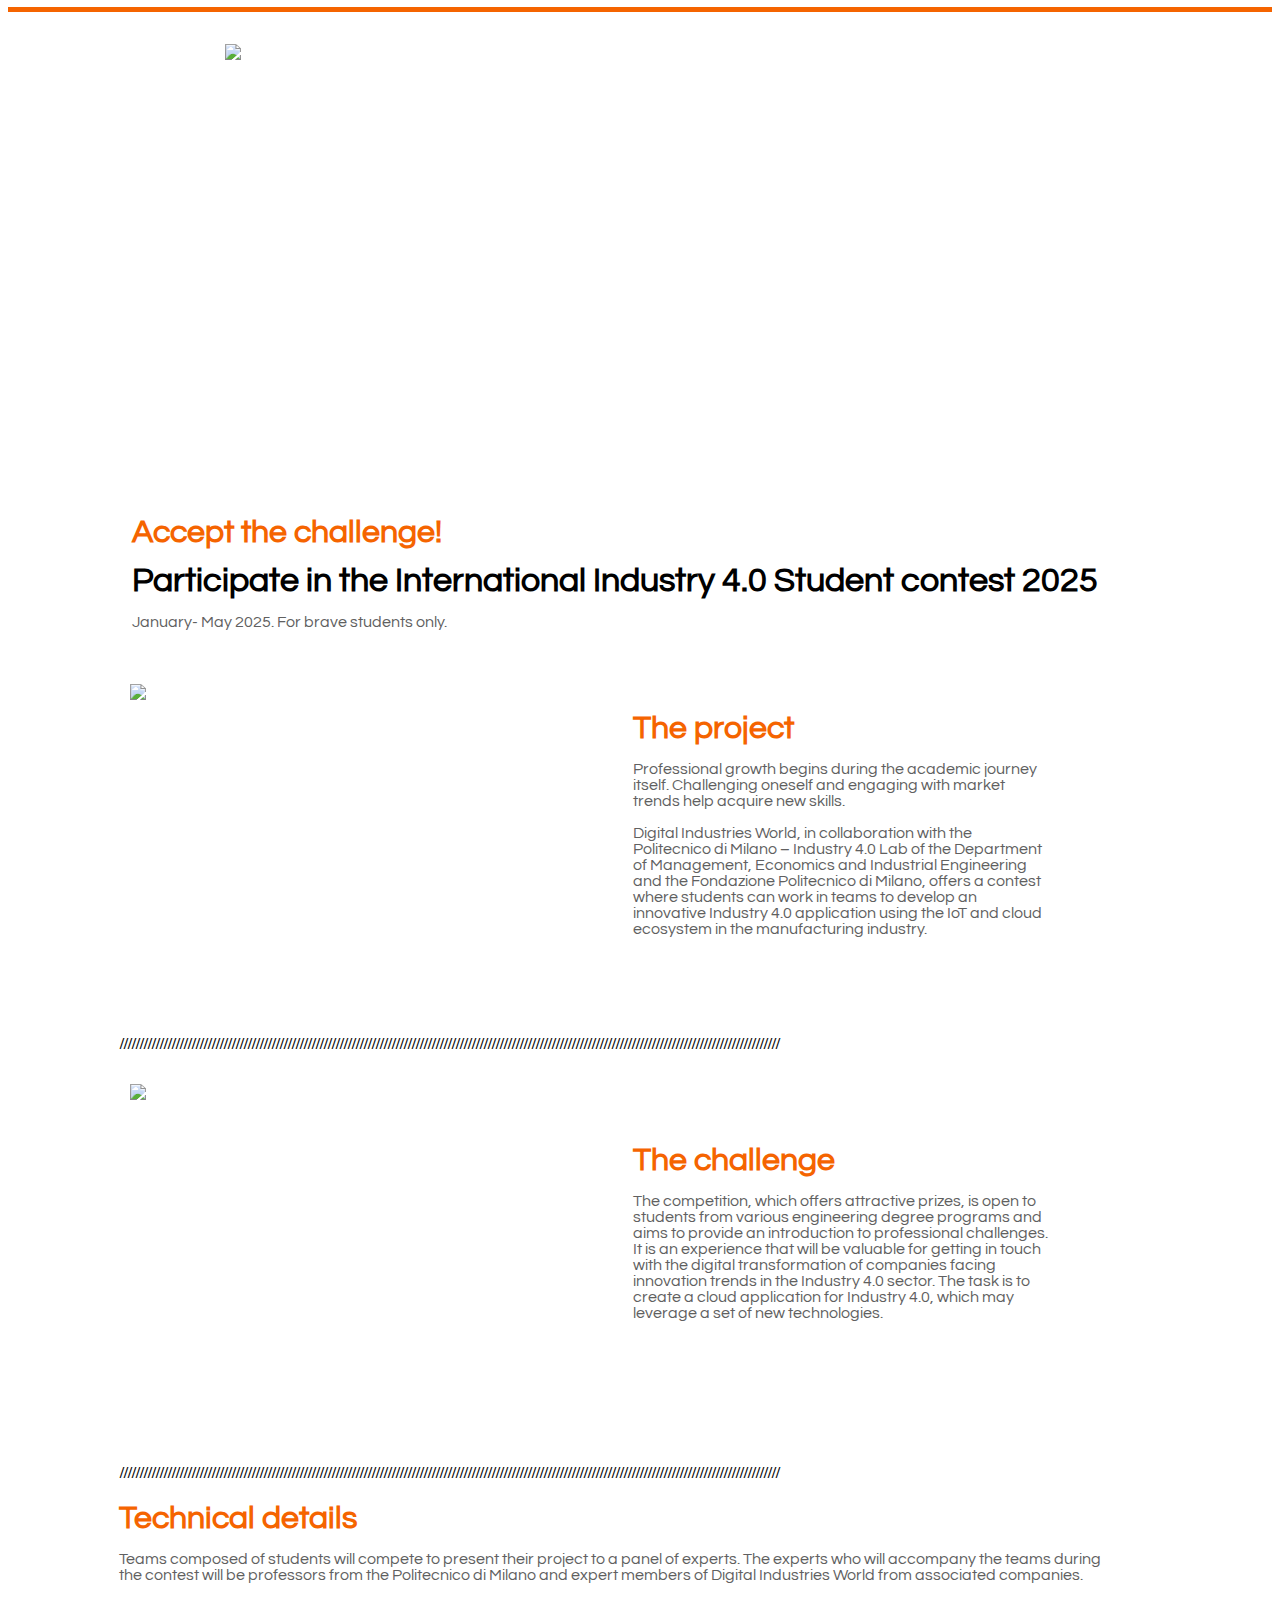
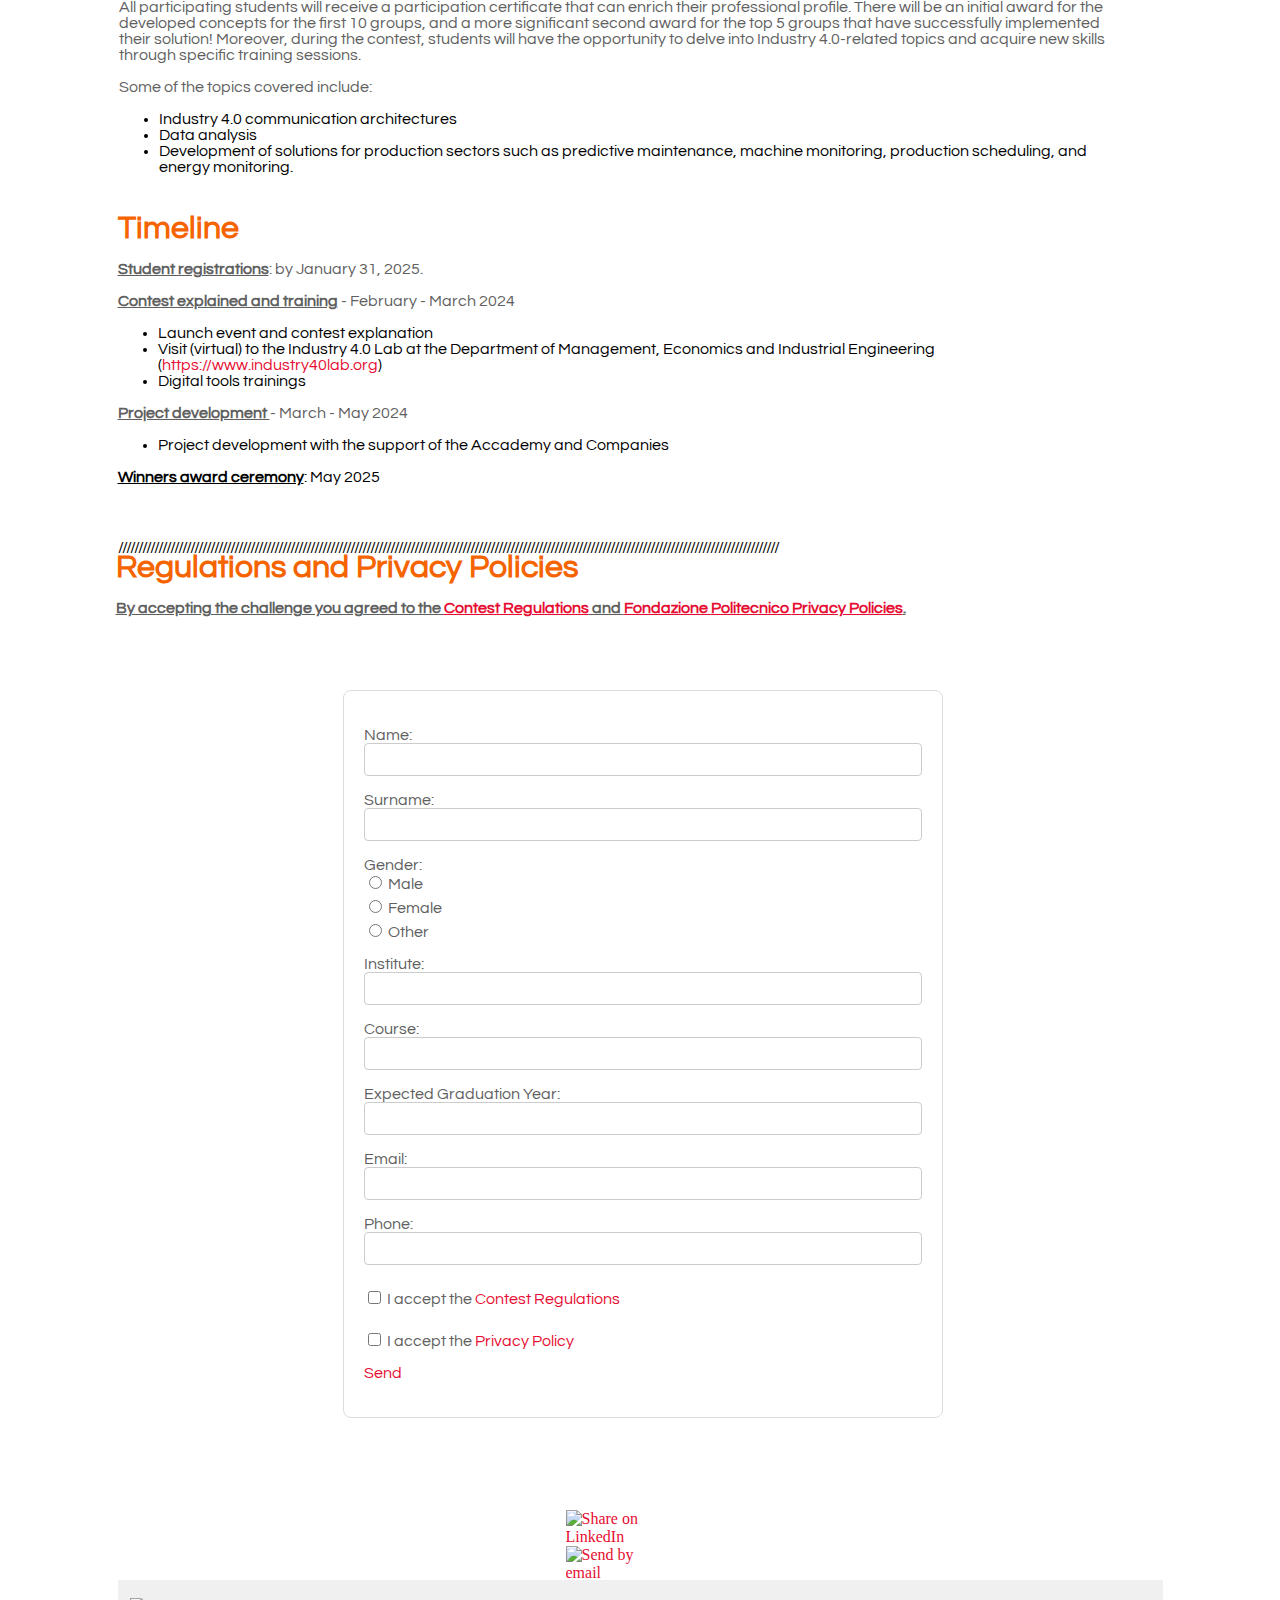
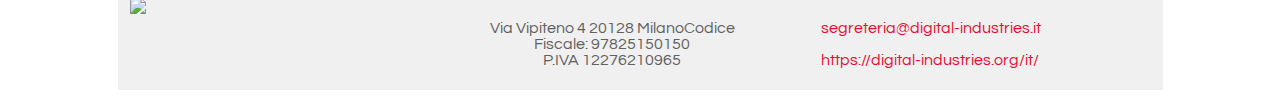
==== commit db5b44b0: "Batch update" ====
--- a/index.html
+++ b/index.html
@@ -1,179 +1,216 @@
-<!doctype html><html lang="en"><head>
-    <title>Industry 4.0 Student Contest - Home</title>
+<!DOCTYPE html><html lang="en"><head><script class="silex-json-styles" type="text/javascript" data-silex-static="">
+    window.silex = window.silex || {}
+    window.silex.data = {"site":{"width":1045},"pages":[{"id":"page-home","displayName":"Home","link":{"linkType":"LinkTypePage","href":"#!page-home"},"canDelete":true,"canProperties":true,"canMove":true,"canRename":true,"opened":false}]}</script>
+    <title>Industry 4.0 Student Contest</title>
     <meta charset="UTF-8">
     <meta name="generator" content="Silex v2.2.14">
 
-    
-    
-
-    <script src="js/jquery.js"></script>
-    
-    
-    <script src="js/front-end.js"></script>
-    <link rel="stylesheet" href="css/normalize.css">
-    <link rel="stylesheet" href="css/front-end.css">
-
-    
-
-    
-
-    
-
-
-
-
-
-
-    
-    
-
-
-
-
-
-
-
-
-
-
-
-
-
-
-
-
-
-
-
-
-
-
-
-
-
-
-
-
-
-
-
-    
-    
-<meta name="viewport" content="width=device-width, initial-scale=1"><meta property="description" content="Industry 4.0 Student Contest - Digital Industries World"><link href="css/rsz_1mw_icon_32x32_transp.png" rel="shortcut icon"><link href="https://fonts.googleapis.com/css?family=Questrial" rel="stylesheet" class="silex-custom-font"><link href="https://fonts.googleapis.com/css?family=Noto" rel="stylesheet" class="silex-custom-font"><meta content="summary" property="twitter:card"><meta property="og:type" content="website"><meta property="twitter:title" content="Industry 4.0 Student Contest 2024"><meta property="og:title" content="Industry 4.0 Student Contest 2024"><meta property="twitter:description" content="Accept the challenge! Participate in the International Industry 4.0 Student Contest 2024, meet industry leaders and win fantastic awards!!"><meta property="og:description" content="Accept the challenge! Participate in the International Industry 4.0 Student Contest 2024, meet industry leaders and win fantastic awards!!"><meta property="twitter:image" content="https://mindsphereworlditalia-my.sharepoint.com/:i:/g/personal/segreteria_digital-industries_it/EdiGOzaI0X9IsjqJB8mJgxABerz6CBx1lq3GcPAYELrF3A?e=c0Lte7"><meta property="og:image" content="https://mindsphereworlditalia-my.sharepoint.com/:i:/g/personal/segreteria_digital-industries_it/EdiGOzaI0X9IsjqJB8mJgxABerz6CBx1lq3GcPAYELrF3A?e=c0Lte7"><meta content="summary_large_image" name="twitter:card"><script src="js/script.js"></script><link href="css/styles.css" rel="stylesheet"><style>body { opacity: 0; transition: .25s opacity ease; }</style></head>
-
-<body class="body-initial all-style enable-mobile prevent-resizable prevent-selectable editable-style silex-runtime silex-published" data-current-page="page-home">
-    
-    
-    
-
-
-
-    
-
-
-
-
-
-
-
-
-
-
-
-
-
-
-
-
-
-
-
-
-
-
-
-
-
-
-
-
-
-
-
-
-
-
-
-    
-
-
-
-
-
-
-
-
-
-
-
-
-
-    
-    
-
-    
-
-
-
-    
-    
-
-
-
-
-
-
-
-
-
-
-
-
-
-
-
-
-
-
-
-
-
-
-
-
-
-
-
-
-
-
-<div class="container-element editable-style silex-id-1483130857943-13 section-element small-height website-min-width hide-on-mobile prevent-resizable">
-        <div class="editable-style silex-element-content website-width silex-id-1483130857943-12 container-element"></div>
-    </div><section class="editable-style section-element silex-id-1706641722774-8 page-home paged-element paged-element-visible"><div class="editable-style container-element silex-id-1706641722774-9 silex-element-content website-width prevent-draggable"><div class="editable-style image-element silex-id-1733840143765-8"><img src="assets/StudentContest2025.png"></div></div></section><section class="container-element editable-style silex-id-1483131519736-31 section-element website-min-width prevent-resizable page-home paged-element paged-element-visible">
-        <div class="editable-style silex-element-content website-width silex-id-1483131519736-30 container-element">
-            
-        <div class="editable-style text-element silex-id-1436036524230-27">
+    <style class="silex-style">* {box-sizing: border-box; margin: 10; padding: 10;}form {max-width: 600px; margin: 20px auto; padding: 20px; border: 1px solid #ddd; border-radius: 8px;}div {margin-bottom: 15px;}label {display: block; margin-bottom: 5px;}input[type="text"],
+input[type="email"],
+input[type="tel"],
+input[type="number"] {width: 100%; padding: 8px; border: 1px solid #ccc; border-radius: 4px;}.radio-group label {display: inline-block; margin-right: 10px;}input[type="checkbox"],
+input[type="submit"] {margin-top: 10px;}input[type="submit"] {background-color: #555555; color: white; border: none; padding: 10px 20px; border-radius: 5px; cursor: pointer;}input[type="submit"]:hover {background-color: #E60D32;}@media (max-width: 600px) {form {padding: 15px;}.radio-group label {display: block; margin-bottom: 5px;}}</style>
+    <style class="silex-inline-styles">.body-initial {cursor: auto; background-color: rgba(255,255,255,1); position: static;}.silex-id-1483130857943-13 {background-color: rgba(245,100,0,1); min-width: 980px; position: static; margin-top: -1px;}.silex-id-1483130857943-12 {background-color: transparent; min-height: 5px; position: relative; margin-left: auto; margin-right: auto;}.silex-id-1483131519736-31 {position: static; margin-top: -1px; background-color: transparent;}.silex-id-1483131519736-30 {background-color: transparent; min-height: 148px; position: relative; margin-left: auto; margin-right: auto;}.silex-id-1436036524230-27 {width: 977px; top: -1px; left: 13px; min-height: 147px; position: absolute; background-color: transparent; margin-left: 1px;}.silex-id-1483130397853-8 {position: static; margin-top: -1px; background-color: transparent;}.silex-id-1483130397854-9 {background-color: transparent; min-height: 331.9895935058594px; position: relative; margin-left: auto; margin-right: auto;}.silex-id-1436036523626-21 {width: 415px; top: 45px; left: 515px; min-height: 248px; position: absolute;}.silex-id-1483131239726-14 {position: static; margin-top: -1px;}.silex-id-1483131239727-15 {background-color: transparent; min-height: 415.4869689941406px; position: relative; margin-left: auto; margin-right: auto;}.silex-id-1483131239727-17 {width: 978px; top: 22px; left: 1px; min-height: 26px; position: absolute;}.silex-id-1483131239727-16 {width: 456px; top: 17.002593994140625px; left: 12.725189208984375px; height: 295px; position: absolute;}.silex-id-1483131239727-18 {width: 415px; top: 131px; left: 515px; min-height: 198px; position: absolute;}.silex-id-1483131242514-19 {position: static; margin-top: -1px;}.silex-id-1483131242514-20 {background-color: transparent; min-height: 355px; position: relative; margin-left: auto; margin-right: auto;}.silex-id-1483131242515-22 {width: 978px; top: 22px; left: 1px; min-height: 26px; position: absolute;}.silex-id-1483131242515-23 {width: 990px; top: 60px; left: 1px; min-height: 306px; position: absolute;}.silex-id-1483131410737-26 {background-color: transparent; min-height: 525px; position: relative; margin-left: auto; margin-right: auto;}.silex-id-1436036521716-2 {width: 457px; top: 59px; left: 522px; min-height: 393px; position: absolute;}.silex-id-1436036522220-7 {width: 271px; top: 24.69110107421875px; left: 359px; min-height: 88px; position: absolute;}.silex-id-1706621269499-12 {position: static; background-color: transparent;}.silex-id-1706621269508-13 {min-height: 104px; background-color: rgb(255, 255, 255); position: relative; margin-left: auto; margin-right: auto;}.silex-id-1706621905171-20 {position: static;}.silex-id-1706621905171-21 {min-height: 110px; background-color: rgba(240,240,240,1); position: relative; margin-left: auto; margin-right: auto;}.silex-id-1706622668402-23 {width: 972px; min-height: 106.65625px; position: absolute; top: 30px; left: -2px;}.silex-id-1706632173088-25 {width: 976px; top: 18px; left: 0px; min-height: 39px; position: absolute;}.silex-id-1706634041254-1 {width: 256px; min-height: 85px; position: absolute; top: 24px; left: 703px;}.silex-id-1706634193693-2 {position: static;}.silex-id-1706634193694-3 {min-height: 69.75px; background-color: rgb(255, 255, 255); position: relative; margin-left: auto; margin-right: auto;}.silex-id-1706634204290-4 {width: 83px; min-height: 50px; background-color: transparent; position: absolute; top: -1px; left: 448px;}.silex-id-1706637664402-2 {width: 278px; height: 73px; position: absolute; top: 18px; left: 12.680496215820312px;}.silex-id-1706638518205-3 {width: 466px; height: 319px; position: absolute; top: 71px; left: 12.347198486328125px;}.silex-id-1706640988775-6 {min-height: 100px; background-color: rgba(255,255,255,1); position: relative; margin-left: auto; margin-right: auto;}.silex-id-1706641722774-8 {position: static;}.silex-id-1706641722774-9 {min-height: 464px; background-color: rgb(255, 255, 255); position: relative; margin-left: auto; margin-right: auto;}.silex-id-1706702263190-3 {min-height: 728.3125px; background-color: rgb(255, 255, 255); position: relative; margin-left: auto; margin-right: auto;}.silex-id-1706703063532-4 {position: static;}.silex-id-1706703063532-5 {min-height: 294px; background-color: rgb(255, 255, 255); position: relative; margin-left: auto; margin-right: auto;}.silex-id-1706703091020-8 {width: 981px; top: 0px; left: 0px; min-height: 297px; position: absolute;}.silex-id-1733834994401-3 {width: 868px; min-height: 788px; background-color: rgb(255, 255, 255); position: absolute; top: 30px; left: 91px;}.silex-id-1733840143765-8 {width: 803px; height: 437px; position: absolute; top: 17px; left: 107px;}.silex-id-1733843950008-0 {position: static;}.silex-id-1733843950009-1 {min-height: 839.5625px; background-color: rgb(255, 255, 255); position: relative; margin-left: auto; margin-right: auto;}@media only screen and (max-width: 480px) {.silex-id-1483131519736-31 {top: 401px; left: 0px;}.silex-id-1483131519736-30 {min-height: 415px;}.silex-id-1436036524230-27 {top: 44px; left: -1px; width: 440px; min-height: 325px;}.silex-id-1483130397853-8 {top: 730px; left: 0px;}.silex-id-1483130397854-9 {min-height: 445.433349609375px;}.silex-id-1483131239726-14 {top: 1470px; left: 0px;}.silex-id-1483131239727-15 {min-height: 735px;}.silex-id-1483131239727-16 {height: 322px; top: -5px; left: 0px; width: 464px;}.silex-id-1483131242514-19 {top: 2205px; left: 0px;}.silex-id-1483131242514-20 {min-height: 456.433349609375px;}.silex-id-1483131242515-23 {top: 384px; left: 15px; width: 415px; min-height: 314px;}.silex-id-1483131410737-26 {top: 0px; left: 12px; width: 445px; min-height: 791px;}.silex-id-1706703091020-8 {top: 384px; left: 15px; width: 415px; min-height: 314px;}}</style>
+
+    <script type="text/javascript" src="https://editor.silex.me/static/2.12/jquery.js" data-silex-static=""></script>
+    <script type="text/javascript" src="https://editor.silex.me/static/2.12/jquery-ui.js" data-silex-static="" data-silex-remove-publish=""></script>
+    <script type="text/javascript" src="https://editor.silex.me/static/2.12/pageable.js" data-silex-static="" data-silex-remove-publish=""></script>
+    <script type="text/javascript" src="https://editor.silex.me/static/2.12/front-end.js" data-silex-static=""></script>
+    <link rel="stylesheet" href="https://editor.silex.me/static/2.12/normalize.css" data-silex-static="">
+    <link rel="stylesheet" href="https://editor.silex.me/static/2.12/front-end.css" data-silex-static="">
+
+    
+
+    
+
+    
+
+
+
+
+
+
+    
+    <style class="silex-style-settings">.website-width {width: 1045px;}@media (min-width: 481px) {.silex-editor {min-width: 1245px;}}</style>
+
+
+
+
+
+
+
+
+
+
+
+
+
+
+
+
+
+
+
+
+
+
+
+
+
+
+
+
+
+
+
+    
+    
+<meta name="viewport" content="width=device-width, initial-scale=1"><script type="text/javascript" class="silex-script">function validateForm() {
+    // Validate text fields
+    var fields = ["name", "surname", "institute", "course", "graduationYear", "email", "phone"];
+    for (var i = 0; i < fields.length; i++) {
+        var field = document.forms["RegisterIndustryContest"][fields[i]].value;
+        if (field == null || field == "") {
+            alert("All fields must be filled out");
+            return false;
+        }
+    }
+
+    // Validate gender radio buttons
+    if (!document.querySelector('input[name="gender"]:checked')) {
+        alert("Please select a gender");
+        return false;
+    }
+
+    // Validate checkboxes
+    if (!document.forms["RegisterIndustryContest"]["acceptRegulationsAndPolicies"].checked) {
+        alert("You must agree to the contest regulations and privacy policy");
+        return false;
+    }
+
+    // Validate reCAPTCHA
+    var recaptcha = grecaptcha.getResponse();
+    if (recaptcha.length == 0) {
+        alert("Please verify that you are not a robot");
+        return false;
+    }
+
+    return true;
+}</script><meta property="description" content="Industry 4.0 Student Contest - Digital Industries World"><link href="../../contest2024/main/assets/rsz_1mw_icon_32x32_transp.png" rel="shortcut icon"><link href="https://fonts.googleapis.com/css?family=Questrial" rel="stylesheet" class="silex-custom-font"><link href="https://fonts.googleapis.com/css?family=Noto" rel="stylesheet" class="silex-custom-font"><meta content="summary" property="twitter:card"><meta property="og:type" content="website"><meta property="twitter:title" content="Industry 4.0 Student Contest 2024"><meta property="og:title" content="Industry 4.0 Student Contest 2024"><meta property="twitter:description" content="Accept the challenge! Participate in the International Industry 4.0 Student Contest 2024, meet industry leaders and win fantastic awards!!"><meta property="og:description" content="Accept the challenge! Participate in the International Industry 4.0 Student Contest 2024, meet industry leaders and win fantastic awards!!"><meta property="twitter:image" content="https://mindsphereworlditalia-my.sharepoint.com/:i:/g/personal/segreteria_digital-industries_it/EdiGOzaI0X9IsjqJB8mJgxABerz6CBx1lq3GcPAYELrF3A?e=c0Lte7"><meta property="og:image" content="https://mindsphereworlditalia-my.sharepoint.com/:i:/g/personal/segreteria_digital-industries_it/EdiGOzaI0X9IsjqJB8mJgxABerz6CBx1lq3GcPAYELrF3A?e=c0Lte7"><style class="silex-prodotype-style" data-style-id="all-style">h1 {font-family: 'Questrial'; font-weight: bolder; color: #F56400; line-height: 0.5;}h2 {font-family: 'Questrial'; font-weight: bold; font-size: 34px; margin-top: 0; margin-bottom: 0;}h3 {font-family: 'Questrial'; font-weight: bold; font-size: 32px; color: #F56400; margin-top: 0; margin-bottom: 0;}.text-element > .silex-element-content {font-family: 'Questrial'; font-weight: normal;}p {font-family: 'Questrial'; color: #606060;}a {color: #E60D32; text-decoration: none;}[data-silex-href] {color: #E60D32; text-decoration: none;}b {text-decoration: underline;}@media only screen and (max-width: 480px) {h1 {line-height: 1;}.text-element > .silex-element-content {font-size: 22px;}}</style><style class="silex-prodotype-style" data-style-id="nav">.nav.text-element > .silex-element-content {text-align: center;}.nav a {color: #606060; text-decoration: none;}.nav [data-silex-href] {color: #606060; text-decoration: none;}.nav .page-link-active {color: #B4E5E8;}</style><style class="silex-prodotype-style" data-style-id="hamburger-menu">@media only screen and (max-width: 480px) {.hamburger-menu.text-element > .silex-element-content {line-height: 2;}.hamburger-menu a {color: #606060;}.hamburger-menu [data-silex-href] {color: #606060;}.hamburger-menu ul li {list-style-type: none; font-size: 1.5em;}.hamburger-menu .page-link-active {color: #B4E5E8;}}</style><style class="silex-prodotype-style" data-style-id="style-centered">.style-centered.text-element > .silex-element-content {text-align: center;}</style><meta content="summary_large_image" name="twitter:card"></head>
+
+<body data-silex-type="container-element" class="body-initial all-style enable-mobile prevent-resizable prevent-selectable editable-style silex-runtime" data-silex-id="body-initial" style="">
+    
+    
+    
+
+
+
+    
+
+
+
+
+
+
+
+
+
+
+
+
+
+
+
+
+
+
+
+
+
+
+
+
+
+
+
+
+
+
+
+
+
+
+
+    
+
+
+
+
+
+
+
+
+
+
+
+
+
+    
+    
+
+    
+
+
+
+    
+    
+
+
+
+
+
+
+
+
+
+
+
+
+
+
+
+
+
+
+
+
+
+
+
+
+
+
+
+
+
+
+<div data-silex-type="container-element" class="container-element editable-style silex-id-1483130857943-13 section-element small-height website-min-width hide-on-mobile prevent-resizable" data-silex-id="silex-id-1483130857943-13" style="">
+        <div data-silex-type="container-element" class="editable-style silex-element-content website-width silex-id-1483130857943-12 container-element" data-silex-id="silex-id-1483130857943-12" style=""></div>
+    </div><section data-silex-type="container-element" class="editable-style section-element silex-id-1706641722774-8 page-home paged-element" data-silex-id="silex-id-1706641722774-8" style=""><div data-silex-type="container-element" class="editable-style container-element silex-id-1706641722774-9 silex-element-content website-width prevent-draggable" data-silex-id="silex-id-1706641722774-9" style=""><div data-silex-type="image-element" class="editable-style image-element silex-id-1733840143765-8" data-silex-id="silex-id-1733840143765-8" style=""><img src="../../contest2024/main/assets/StudentContest2025.png"></div></div></section><section data-silex-type="container-element" class="container-element editable-style silex-id-1483131519736-31 section-element website-min-width prevent-resizable page-home paged-element" data-silex-id="silex-id-1483131519736-31" style="">
+        <div data-silex-type="container-element" class="editable-style silex-element-content website-width silex-id-1483131519736-30 container-element" data-silex-id="silex-id-1483131519736-30" style="">
+            
+        <div data-silex-type="text-element" class="editable-style text-element silex-id-1436036524230-27" data-silex-id="silex-id-1436036524230-27" style="">
                 <div class="silex-element-content normal"><h1>Accept the challenge!</h1><h2>Participate in the International Industry 4.0 Student contest 2025</h2>
                     <p>January- May 2025. For brave students only.</p>
                 </div>
             </div></div>
-    </section><section class="container-element editable-style section-element silex-id-1483130397853-8 website-min-width prevent-resizable page-home paged-element paged-element-visible">
-        <div class="editable-style silex-element-content website-width container-element silex-id-1483130397854-9">
-            
-            
-
-            
-        <div class="editable-style image-element silex-id-1483131239727-16"><img src="https://images.unsplash.com/photo-1567789884554-0b844b597180?crop=entropy&amp;cs=tinysrgb&amp;fit=max&amp;fm=jpg&amp;ixid=M3wzNDc5fDB8MXxzZWFyY2h8N3x8aW5kdXN0cnl8ZW58MHx8fHwxNzA2NjM4MzM5fDA&amp;ixlib=rb-4.0.3&amp;q=80&amp;w=1080"></div><div class="editable-style text-element product-details silex-id-1436036523626-21">
+    </section><section data-silex-type="container-element" class="container-element editable-style section-element silex-id-1483130397853-8 website-min-width prevent-resizable page-home paged-element" data-silex-id="silex-id-1483130397853-8" style="">
+        <div data-silex-type="container-element" class="editable-style silex-element-content website-width container-element silex-id-1483130397854-9" data-silex-id="silex-id-1483130397854-9" style="">
+            
+            
+
+            
+        <div data-silex-type="image-element" class="editable-style image-element silex-id-1483131239727-16" data-silex-id="silex-id-1483131239727-16" style=""><img src="https://images.unsplash.com/photo-1567789884554-0b844b597180?crop=entropy&amp;cs=tinysrgb&amp;fit=max&amp;fm=jpg&amp;ixid=M3wzNDc5fDB8MXxzZWFyY2h8N3x8aW5kdXN0cnl8ZW58MHx8fHwxNzA2NjM4MzM5fDA&amp;ixlib=rb-4.0.3&amp;q=80&amp;w=1080"></div><div data-silex-type="text-element" class="editable-style text-element product-details silex-id-1436036523626-21" data-silex-id="silex-id-1436036523626-21" style="">
                 <div class="silex-element-content normal">
                     <h3>The project</h3>
                     
@@ -184,18 +221,18 @@
                     
                 </div>
             </div></div>
-    </section><section class="container-element editable-style section-element silex-id-1483131239726-14 website-min-width prevent-resizable page-home paged-element paged-element-visible">
-
-        <div class="editable-style silex-element-content website-width container-element silex-id-1483131239727-15">
-            
-            
-
-            
-        <div class="editable-style text-element full-width grey-text silex-id-1483131239727-17 hide-on-mobile">
+    </section><section data-silex-type="container-element" class="container-element editable-style section-element silex-id-1483131239726-14 website-min-width prevent-resizable page-home paged-element" data-silex-id="silex-id-1483131239726-14">
+
+        <div data-silex-type="container-element" class="editable-style silex-element-content website-width container-element silex-id-1483131239727-15" data-silex-id="silex-id-1483131239727-15" style="">
+            
+            
+
+            
+        <div data-silex-type="text-element" class="editable-style text-element full-width grey-text silex-id-1483131239727-17 hide-on-mobile" data-silex-id="silex-id-1483131239727-17">
                 <div class="silex-element-content normal">
                     /////////////////////////////////////////////////////////////////////////////////////////////////////////////////////////////////////////////////////////////////////
                 </div>
-            </div><div class="editable-style image-element silex-id-1706638518205-3"><img src="https://images.unsplash.com/photo-1520333789090-1afc82db536a?crop=entropy&amp;cs=tinysrgb&amp;fit=max&amp;fm=jpg&amp;ixid=M3wzNDc5fDB8MXxzZWFyY2h8Mjd8fGRpZ2l0YWwlMjBpbmR1c3RyeXxlbnwwfHx8fDE3MDY2Mzg0OTB8MA&amp;ixlib=rb-4.0.3&amp;q=80&amp;w=1080"></div><div class="editable-style text-element product-details silex-id-1483131239727-18">
+            </div><div data-silex-type="image-element" class="editable-style image-element silex-id-1706638518205-3" data-silex-id="silex-id-1706638518205-3" style=""><img src="https://images.unsplash.com/photo-1520333789090-1afc82db536a?crop=entropy&amp;cs=tinysrgb&amp;fit=max&amp;fm=jpg&amp;ixid=M3wzNDc5fDB8MXxzZWFyY2h8Mjd8fGRpZ2l0YWwlMjBpbmR1c3RyeXxlbnwwfHx8fDE3MDY2Mzg0OTB8MA&amp;ixlib=rb-4.0.3&amp;q=80&amp;w=1080"></div><div data-silex-type="text-element" class="editable-style text-element product-details silex-id-1483131239727-18" data-silex-id="silex-id-1483131239727-18" style="">
                 <div class="silex-element-content normal">
                     <h3>The challenge</h3>
                     
@@ -206,18 +243,18 @@
                     
                 </div>
             </div></div>
-    </section><section class="container-element editable-style section-element silex-id-1483131242514-19 website-min-width prevent-resizable page-home paged-element paged-element-visible">
-
-        <div class="editable-style silex-element-content website-width container-element silex-id-1483131242514-20">
-            
-            
-
-            
-        <div class="editable-style text-element full-width grey-text silex-id-1483131242515-22 hide-on-mobile">
+    </section><section data-silex-type="container-element" class="container-element editable-style section-element silex-id-1483131242514-19 website-min-width prevent-resizable page-home paged-element" data-silex-id="silex-id-1483131242514-19">
+
+        <div data-silex-type="container-element" class="editable-style silex-element-content website-width container-element silex-id-1483131242514-20" data-silex-id="silex-id-1483131242514-20" style="">
+            
+            
+
+            
+        <div data-silex-type="text-element" class="editable-style text-element full-width grey-text silex-id-1483131242515-22 hide-on-mobile" data-silex-id="silex-id-1483131242515-22">
                 <div class="silex-element-content normal">
                     /////////////////////////////////////////////////////////////////////////////////////////////////////////////////////////////////////////////////////////////////////
                 </div>
-            </div><div class="editable-style text-element product-details silex-id-1483131242515-23">
+            </div><div data-silex-type="text-element" class="editable-style text-element product-details silex-id-1483131242515-23" data-silex-id="silex-id-1483131242515-23" style="">
                 <div class="silex-element-content normal">
                     <h3>Technical details</h3>
                     
@@ -228,7 +265,7 @@
                     
                 </div>
             </div></div>
-    </section><section class="editable-style section-element silex-id-1706703063532-4 page-home paged-element paged-element-visible"><div class="editable-style container-element silex-id-1706703063532-5 silex-element-content website-width prevent-draggable"><div class="editable-style text-element silex-id-1706703091020-8 product-details" title=""><div class="silex-element-content normal">
+    </section><section data-silex-type="container-element" class="editable-style section-element silex-id-1706703063532-4 page-home paged-element" data-silex-id="silex-id-1706703063532-4" style=""><div data-silex-type="container-element" class="editable-style container-element silex-id-1706703063532-5 silex-element-content website-width prevent-draggable" data-silex-id="silex-id-1706703063532-5" style=""><div data-silex-type="text-element" class="editable-style text-element silex-id-1706703091020-8 product-details" data-silex-id="silex-id-1706703091020-8" title="" style=""><div class="silex-element-content normal">
                     <h3>Timeline</h3>
                     
                         
@@ -253,10 +290,10 @@
 
 <b>Winners award ceremony</b>: May 2025<br><p></p><p></p>
                     
-                </div></div></div></section><section class="editable-style section-element silex-id-1706621269499-12 page-home paged-element paged-element-visible"><div class="editable-style container-element silex-id-1706621269508-13 silex-element-content website-width prevent-draggable"><div class="editable-style text-element silex-id-1706632173088-25 full-width grey-text hide-on-mobile" title=""><div class="silex-element-content normal">
+                </div></div></div></section><section data-silex-type="container-element" class="editable-style section-element silex-id-1706621269499-12 page-home paged-element" data-silex-id="silex-id-1706621269499-12" style=""><div data-silex-type="container-element" class="editable-style container-element silex-id-1706621269508-13 silex-element-content website-width prevent-draggable" data-silex-id="silex-id-1706621269508-13" style=""><div data-silex-type="text-element" class="editable-style text-element silex-id-1706632173088-25 full-width grey-text hide-on-mobile" data-silex-id="silex-id-1706632173088-25" title="" style=""><div class="silex-element-content normal">
                     /////////////////////////////////////////////////////////////////////////////////////////////////////////////////////////////////////////////////////////////////////
-                </div></div><div class="editable-style text-element silex-id-1706622668402-23 page-home paged-element paged-element-visible"><div class="silex-element-content normal"><h3>Regulations and Privacy Policies</h3><p></p><p><b>By accepting the challenge
-you agreed to the </b><a href="https://mindsphereworlditalia-my.sharepoint.com/:b:/g/personal/segreteria_digital-industries_it/EanlhNmRC_tLqLolCWpLkZwBXn-FRxsTabhXJ-xCpa49gw?e=0gcQWg" target="_blank" title="Contest regulation"><b>Contest Regulations</b></a><b>&nbsp;and </b><a href="index.html" title="Fondazione Politecnico Privacy Policies" class="page-link-active"><b>Fondazione </b></a><a href="https://www.fondazionepolitecnico.it/privacy-policy/" target="_blank" title="Fondazione Politecnico Privacy Policies"><b>Politecnico </b></a><a href="index.html" title="Fondazione Politecnico Privacy Policies" class="page-link-active"><b>Privacy Policies</b></a><b>.</b></p><p></p><span class="_wysihtml-temp-caret-fix" style="position: absolute; display: block; min-width: 1px; z-index: 99999;">﻿</span></div></div></div></section><section class="editable-style section-element silex-id-1733843950008-0 page-home paged-element paged-element-visible"><div class="editable-style container-element silex-id-1733843950009-1 silex-element-content website-width prevent-draggable"><div class="editable-style html-element silex-id-1733834994401-3"><div class="silex-element-content"><form name="RegisterIndustryContest" method="POST" data-netlify="true">
+                </div></div><div data-silex-type="text-element" class="editable-style text-element silex-id-1706622668402-23 page-home paged-element" data-silex-id="silex-id-1706622668402-23" style=""><div class="silex-element-content normal"><h3>Regulations and Privacy Policies</h3><p></p><p><b>By accepting the challenge
+you agreed to the </b><a href="https://mindsphereworlditalia-my.sharepoint.com/:b:/g/personal/segreteria_digital-industries_it/EanlhNmRC_tLqLolCWpLkZwBXn-FRxsTabhXJ-xCpa49gw?e=0gcQWg" target="_blank" title="Contest regulation"><b>Contest Regulations</b></a><b>&nbsp;and </b><a href="#!page-home" title="Fondazione Politecnico Privacy Policies" class="page-link-active"><b>Fondazione </b></a><a href="https://www.fondazionepolitecnico.it/privacy-policy/" target="_blank" title="Fondazione Politecnico Privacy Policies"><b>Politecnico </b></a><a href="#!page-home" title="Fondazione Politecnico Privacy Policies" class="page-link-active"><b>Privacy Policies</b></a><b>.</b></p><p></p><span class="_wysihtml-temp-caret-fix" style="position: absolute; display: block; min-width: 1px; z-index: 99999;">﻿</span></div></div></div></section><section data-silex-type="container-element" class="editable-style section-element silex-id-1733843950008-0 page-home paged-element" data-silex-id="silex-id-1733843950008-0" style=""><div data-silex-type="container-element" class="editable-style container-element silex-id-1733843950009-1 silex-element-content website-width prevent-draggable" data-silex-id="silex-id-1733843950009-1" style=""><div data-silex-type="html-element" class="editable-style html-element silex-id-1733834994401-3" data-silex-id="silex-id-1733834994401-3" style=""><div class="silex-element-content"><form name="RegisterIndustryContest" method="POST" data-netlify="true">
         <p>
             <label>Name: <input type="text" name="name"></label>
         </p>
@@ -301,7 +338,7 @@
             <a class="button" type="submit" href="#">Send</a>
         </p>
     </form>
-</div></div></div></section><section class="editable-style section-element silex-id-1706634193693-2 page-home paged-element paged-element-visible"><div class="editable-style container-element silex-id-1706634193694-3 silex-element-content website-width prevent-draggable"><div class="editable-style html-element silex-id-1706634204290-4 silex-component-share"><div class="silex-element-content">
+</div></div></div></section><section data-silex-type="container-element" class="editable-style section-element silex-id-1706634193693-2 page-home paged-element" data-silex-id="silex-id-1706634193693-2" style=""><div data-silex-type="container-element" class="editable-style container-element silex-id-1706634193694-3 silex-element-content website-width prevent-draggable" data-silex-id="silex-id-1706634193694-3" style=""><div data-silex-type="html-element" class="editable-style html-element silex-id-1706634204290-4 silex-component-share" data-silex-id="silex-id-1706634204290-4" style=""><div class="silex-element-content">
 <ul class="share-buttons" id="id_1733843494073_327">
   
   
@@ -311,21 +348,21 @@
   
   
   
-  <li><a href="http://www.linkedin.com/shareArticle?mini=true&amp;url=https://digital-industries.academy/&amp;title=Industry%204.0%20Student%20Contest%202025&amp;summary=Look%20at%20this!%20%0AIt%20sounds%20interesting&amp;source=https://digital-industries.academy/" target="_blank" title="Share on LinkedIn"><img alt="Share on LinkedIn" src="assets/LinkedIn.png"></a></li>
-  
-  
-  
-  
-  <li><a href="mailto:?subject=Industry%204.0%20Student%20Contest%202025&amp;body=Look%20at%20this!%20%0AIt%20sounds%20interesting:%20https://digital-industries.academy/" target="_blank" title="Send email"><img alt="Send by email" src="assets/Email.png"></a></li>
+  <li><a href="http://www.linkedin.com/shareArticle?mini=true&amp;url=https://digital-industries.academy/&amp;title=Industry%204.0%20Student%20Contest%202025&amp;summary=Look%20at%20this!%20%0AIt%20sounds%20interesting&amp;source=https://digital-industries.academy/" target="_blank" title="Share on LinkedIn"><img alt="Share on LinkedIn" data-silex-static="" src="/static/2.7/simplesharingbuttons/flat_web_icon_set/color/LinkedIn.png"></a></li>
+  
+  
+  
+  
+  <li><a href="mailto:?subject=Industry%204.0%20Student%20Contest%202025&amp;body=Look%20at%20this!%20%0AIt%20sounds%20interesting:%20https://digital-industries.academy/" target="_blank" title="Send email"><img alt="Send by email" data-silex-static="" src="/static/2.7/simplesharingbuttons/flat_web_icon_set/color/Email.png"></a></li>
   
 </ul>
 
-
-</div></div></div></section><section class="editable-style section-element silex-id-1706621905171-20 page-home paged-element paged-element-visible"><div class="editable-style container-element silex-id-1706621905171-21 silex-element-content website-width prevent-draggable"><div class="editable-style image-element silex-id-1706637664402-2"><img src="assets/diworld_logo_ita_orange_800.png"></div><div class="editable-style text-element silex-id-1436036522220-7 full-width small-text style-centered">
+<style>#id_1733843494073_327.share-buttons {list-style: none; padding: 0;}#id_1733843494073_327.share-buttons li {display: inline;}#id_1733843494073_327.share-buttons .sr-only {position: absolute; clip: rect(1px, 1px, 1px, 1px); padding: 0; border: 0; height: 1px; width: 1px; overflow: hidden;}</style>
+</div></div></div></section><section data-silex-type="container-element" class="editable-style section-element silex-id-1706621905171-20 page-home paged-element" data-silex-id="silex-id-1706621905171-20" style=""><div data-silex-type="container-element" class="editable-style container-element silex-id-1706621905171-21 silex-element-content website-width prevent-draggable" data-silex-id="silex-id-1706621905171-21" style=""><div data-silex-type="image-element" class="editable-style image-element silex-id-1706637664402-2" data-silex-id="silex-id-1706637664402-2" style=""><img src="../../contest2024/main/assets/diworld_logo_ita_orange_800.png"></div><div data-silex-type="text-element" class="editable-style text-element silex-id-1436036522220-7 full-width small-text style-centered" data-silex-id="silex-id-1436036522220-7" style="">
                 <div class="silex-element-content normal">
                     <p>
 
 </p><p>Via Vipiteno 4 20128 MilanoCodice Fiscale: 97825150150<br>P.IVA 12276210965<br></p><p></p><span class="_wysihtml-temp-caret-fix" style="position: absolute; display: block; min-width: 1px; z-index: 99999;">﻿</span></div>
-            </div><div class="editable-style text-element silex-id-1706634041254-1"><div class="silex-element-content normal"><p><a href="mailto:segreteria@digital-industries.it" title="segreteria@digital-industries.it">segreteria@digital-industries.it</a></p><p><a href="mailto:segreteria@digital-industries.it" title="segreteria@digital-industries.it"></a><a href="https://digital-industries.org/it/" target="_self" title="Digital Industries World website">https://digital-industries.org/it/</a>
+            </div><div data-silex-type="text-element" class="editable-style text-element silex-id-1706634041254-1" data-silex-id="silex-id-1706634041254-1" style=""><div class="silex-element-content normal"><p><a href="mailto:segreteria@digital-industries.it" title="segreteria@digital-industries.it">segreteria@digital-industries.it</a></p><p><a href="mailto:segreteria@digital-industries.it" title="segreteria@digital-industries.it"></a><a href="https://digital-industries.org/it/" target="_self" title="Digital Industries World website">https://digital-industries.org/it/</a>
 
 </p></div></div></div></section></body></html>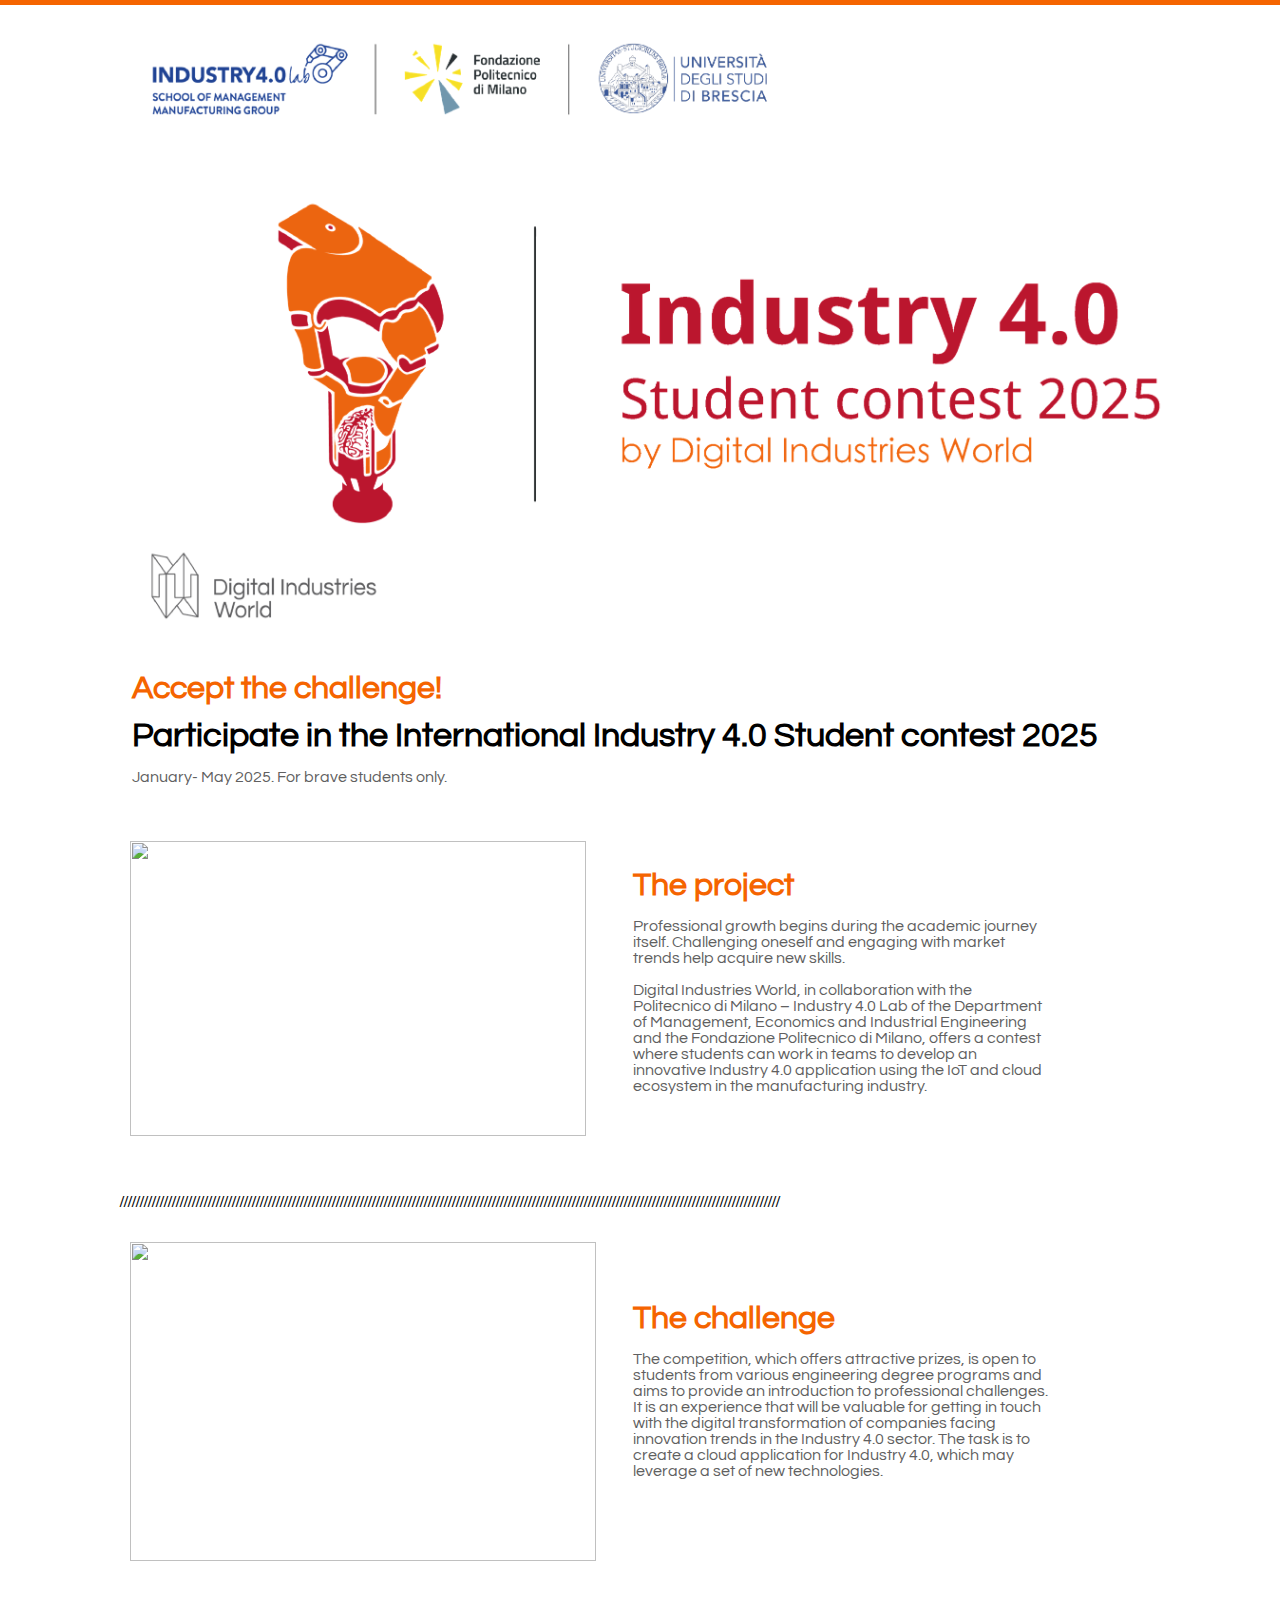
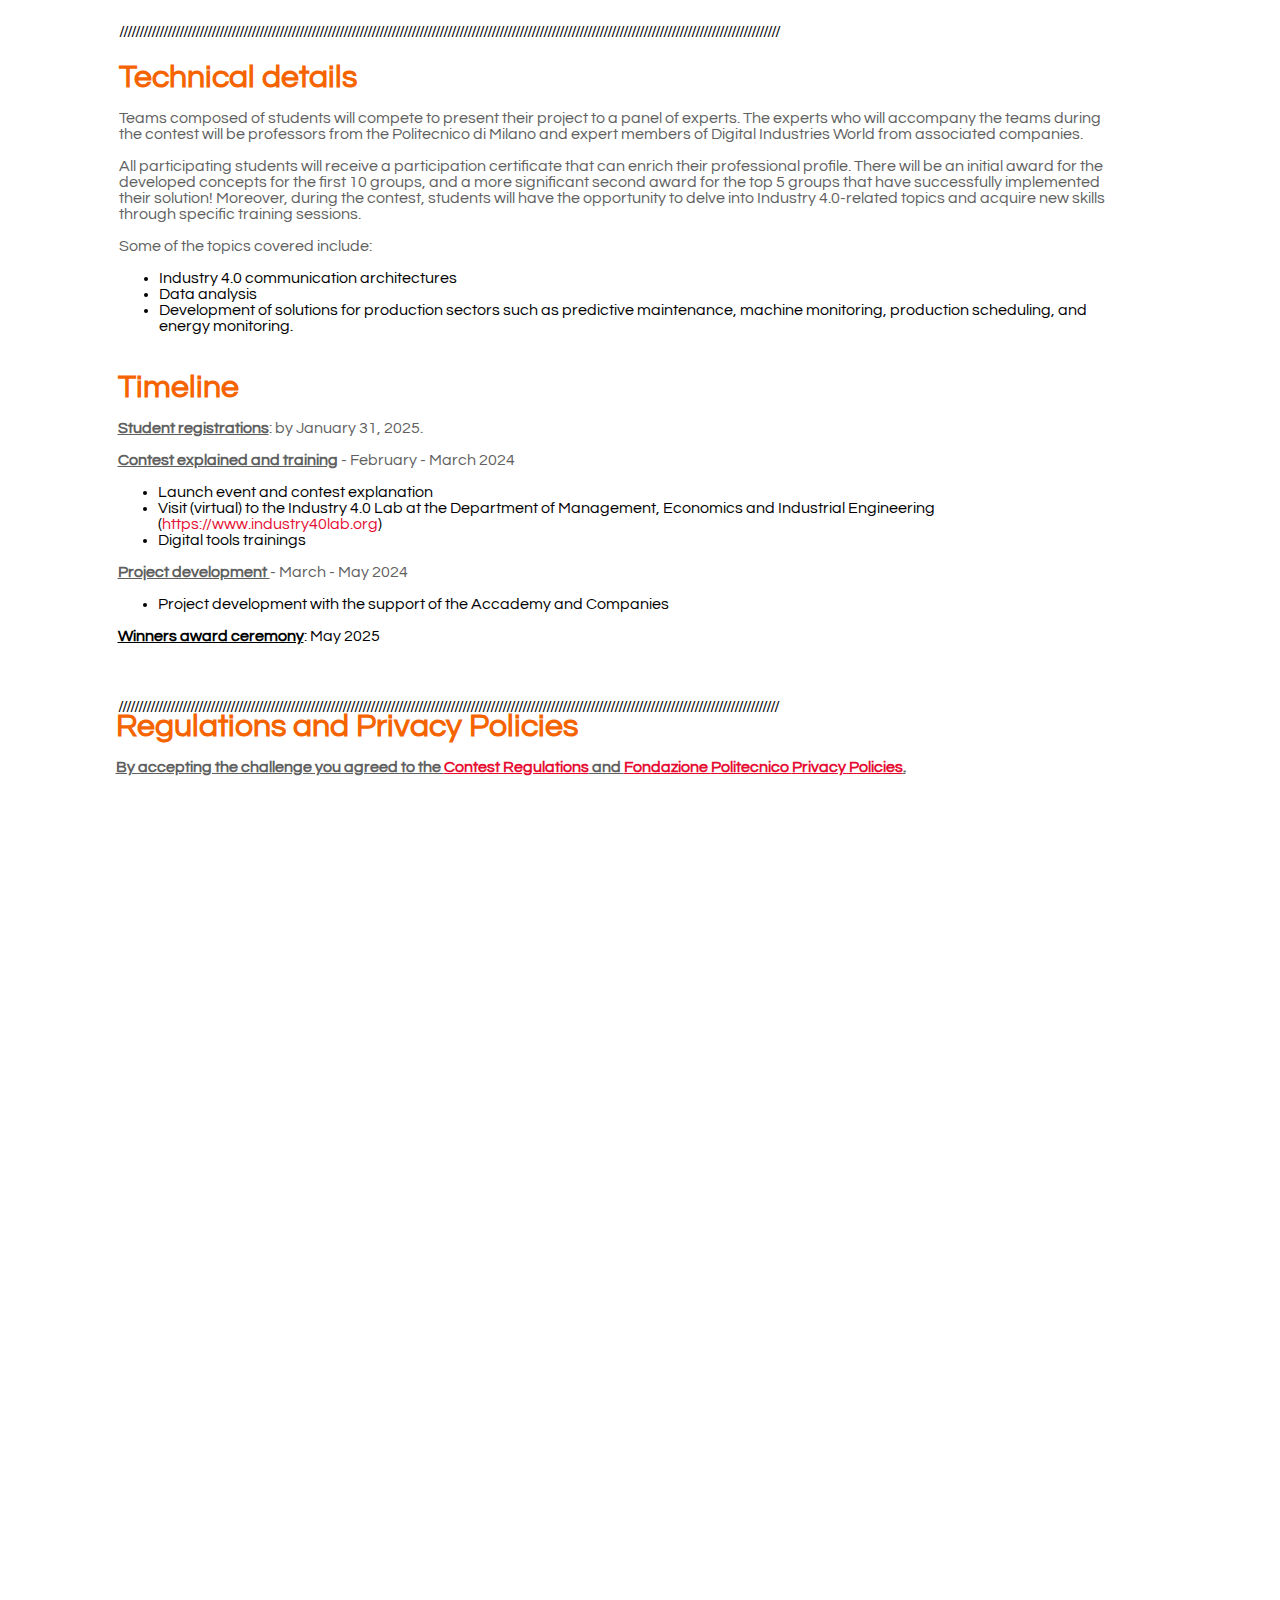
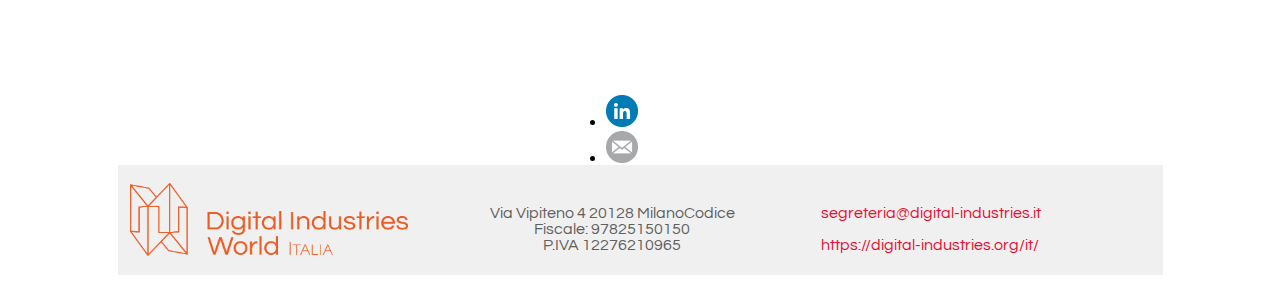
==== commit 8761bcfa: "Batch update" ====
--- a/index.html
+++ b/index.html
@@ -1,216 +1,179 @@
-<!DOCTYPE html><html lang="en"><head><script class="silex-json-styles" type="text/javascript" data-silex-static="">
-    window.silex = window.silex || {}
-    window.silex.data = {"site":{"width":1045},"pages":[{"id":"page-home","displayName":"Home","link":{"linkType":"LinkTypePage","href":"#!page-home"},"canDelete":true,"canProperties":true,"canMove":true,"canRename":true,"opened":false}]}</script>
-    <title>Industry 4.0 Student Contest</title>
+<!doctype html><html lang="en"><head>
+    <title>Industry 4.0 Student Contest - Home</title>
     <meta charset="UTF-8">
     <meta name="generator" content="Silex v2.2.14">
 
-    <style class="silex-style">* {box-sizing: border-box; margin: 10; padding: 10;}form {max-width: 600px; margin: 20px auto; padding: 20px; border: 1px solid #ddd; border-radius: 8px;}div {margin-bottom: 15px;}label {display: block; margin-bottom: 5px;}input[type="text"],
-input[type="email"],
-input[type="tel"],
-input[type="number"] {width: 100%; padding: 8px; border: 1px solid #ccc; border-radius: 4px;}.radio-group label {display: inline-block; margin-right: 10px;}input[type="checkbox"],
-input[type="submit"] {margin-top: 10px;}input[type="submit"] {background-color: #555555; color: white; border: none; padding: 10px 20px; border-radius: 5px; cursor: pointer;}input[type="submit"]:hover {background-color: #E60D32;}@media (max-width: 600px) {form {padding: 15px;}.radio-group label {display: block; margin-bottom: 5px;}}</style>
-    <style class="silex-inline-styles">.body-initial {cursor: auto; background-color: rgba(255,255,255,1); position: static;}.silex-id-1483130857943-13 {background-color: rgba(245,100,0,1); min-width: 980px; position: static; margin-top: -1px;}.silex-id-1483130857943-12 {background-color: transparent; min-height: 5px; position: relative; margin-left: auto; margin-right: auto;}.silex-id-1483131519736-31 {position: static; margin-top: -1px; background-color: transparent;}.silex-id-1483131519736-30 {background-color: transparent; min-height: 148px; position: relative; margin-left: auto; margin-right: auto;}.silex-id-1436036524230-27 {width: 977px; top: -1px; left: 13px; min-height: 147px; position: absolute; background-color: transparent; margin-left: 1px;}.silex-id-1483130397853-8 {position: static; margin-top: -1px; background-color: transparent;}.silex-id-1483130397854-9 {background-color: transparent; min-height: 331.9895935058594px; position: relative; margin-left: auto; margin-right: auto;}.silex-id-1436036523626-21 {width: 415px; top: 45px; left: 515px; min-height: 248px; position: absolute;}.silex-id-1483131239726-14 {position: static; margin-top: -1px;}.silex-id-1483131239727-15 {background-color: transparent; min-height: 415.4869689941406px; position: relative; margin-left: auto; margin-right: auto;}.silex-id-1483131239727-17 {width: 978px; top: 22px; left: 1px; min-height: 26px; position: absolute;}.silex-id-1483131239727-16 {width: 456px; top: 17.002593994140625px; left: 12.725189208984375px; height: 295px; position: absolute;}.silex-id-1483131239727-18 {width: 415px; top: 131px; left: 515px; min-height: 198px; position: absolute;}.silex-id-1483131242514-19 {position: static; margin-top: -1px;}.silex-id-1483131242514-20 {background-color: transparent; min-height: 355px; position: relative; margin-left: auto; margin-right: auto;}.silex-id-1483131242515-22 {width: 978px; top: 22px; left: 1px; min-height: 26px; position: absolute;}.silex-id-1483131242515-23 {width: 990px; top: 60px; left: 1px; min-height: 306px; position: absolute;}.silex-id-1483131410737-26 {background-color: transparent; min-height: 525px; position: relative; margin-left: auto; margin-right: auto;}.silex-id-1436036521716-2 {width: 457px; top: 59px; left: 522px; min-height: 393px; position: absolute;}.silex-id-1436036522220-7 {width: 271px; top: 24.69110107421875px; left: 359px; min-height: 88px; position: absolute;}.silex-id-1706621269499-12 {position: static; background-color: transparent;}.silex-id-1706621269508-13 {min-height: 104px; background-color: rgb(255, 255, 255); position: relative; margin-left: auto; margin-right: auto;}.silex-id-1706621905171-20 {position: static;}.silex-id-1706621905171-21 {min-height: 110px; background-color: rgba(240,240,240,1); position: relative; margin-left: auto; margin-right: auto;}.silex-id-1706622668402-23 {width: 972px; min-height: 106.65625px; position: absolute; top: 30px; left: -2px;}.silex-id-1706632173088-25 {width: 976px; top: 18px; left: 0px; min-height: 39px; position: absolute;}.silex-id-1706634041254-1 {width: 256px; min-height: 85px; position: absolute; top: 24px; left: 703px;}.silex-id-1706634193693-2 {position: static;}.silex-id-1706634193694-3 {min-height: 69.75px; background-color: rgb(255, 255, 255); position: relative; margin-left: auto; margin-right: auto;}.silex-id-1706634204290-4 {width: 83px; min-height: 50px; background-color: transparent; position: absolute; top: -1px; left: 448px;}.silex-id-1706637664402-2 {width: 278px; height: 73px; position: absolute; top: 18px; left: 12.680496215820312px;}.silex-id-1706638518205-3 {width: 466px; height: 319px; position: absolute; top: 71px; left: 12.347198486328125px;}.silex-id-1706640988775-6 {min-height: 100px; background-color: rgba(255,255,255,1); position: relative; margin-left: auto; margin-right: auto;}.silex-id-1706641722774-8 {position: static;}.silex-id-1706641722774-9 {min-height: 464px; background-color: rgb(255, 255, 255); position: relative; margin-left: auto; margin-right: auto;}.silex-id-1706702263190-3 {min-height: 728.3125px; background-color: rgb(255, 255, 255); position: relative; margin-left: auto; margin-right: auto;}.silex-id-1706703063532-4 {position: static;}.silex-id-1706703063532-5 {min-height: 294px; background-color: rgb(255, 255, 255); position: relative; margin-left: auto; margin-right: auto;}.silex-id-1706703091020-8 {width: 981px; top: 0px; left: 0px; min-height: 297px; position: absolute;}.silex-id-1733834994401-3 {width: 868px; min-height: 788px; background-color: rgb(255, 255, 255); position: absolute; top: 30px; left: 91px;}.silex-id-1733840143765-8 {width: 803px; height: 437px; position: absolute; top: 17px; left: 107px;}.silex-id-1733843950008-0 {position: static;}.silex-id-1733843950009-1 {min-height: 839.5625px; background-color: rgb(255, 255, 255); position: relative; margin-left: auto; margin-right: auto;}@media only screen and (max-width: 480px) {.silex-id-1483131519736-31 {top: 401px; left: 0px;}.silex-id-1483131519736-30 {min-height: 415px;}.silex-id-1436036524230-27 {top: 44px; left: -1px; width: 440px; min-height: 325px;}.silex-id-1483130397853-8 {top: 730px; left: 0px;}.silex-id-1483130397854-9 {min-height: 445.433349609375px;}.silex-id-1483131239726-14 {top: 1470px; left: 0px;}.silex-id-1483131239727-15 {min-height: 735px;}.silex-id-1483131239727-16 {height: 322px; top: -5px; left: 0px; width: 464px;}.silex-id-1483131242514-19 {top: 2205px; left: 0px;}.silex-id-1483131242514-20 {min-height: 456.433349609375px;}.silex-id-1483131242515-23 {top: 384px; left: 15px; width: 415px; min-height: 314px;}.silex-id-1483131410737-26 {top: 0px; left: 12px; width: 445px; min-height: 791px;}.silex-id-1706703091020-8 {top: 384px; left: 15px; width: 415px; min-height: 314px;}}</style>
-
-    <script type="text/javascript" src="https://editor.silex.me/static/2.12/jquery.js" data-silex-static=""></script>
-    <script type="text/javascript" src="https://editor.silex.me/static/2.12/jquery-ui.js" data-silex-static="" data-silex-remove-publish=""></script>
-    <script type="text/javascript" src="https://editor.silex.me/static/2.12/pageable.js" data-silex-static="" data-silex-remove-publish=""></script>
-    <script type="text/javascript" src="https://editor.silex.me/static/2.12/front-end.js" data-silex-static=""></script>
-    <link rel="stylesheet" href="https://editor.silex.me/static/2.12/normalize.css" data-silex-static="">
-    <link rel="stylesheet" href="https://editor.silex.me/static/2.12/front-end.css" data-silex-static="">
-
-    
-
-    
-
-    
-
-
-
-
-
-
-    
-    <style class="silex-style-settings">.website-width {width: 1045px;}@media (min-width: 481px) {.silex-editor {min-width: 1245px;}}</style>
-
-
-
-
-
-
-
-
-
-
-
-
-
-
-
-
-
-
-
-
-
-
-
-
-
-
-
-
-
-
-
-    
-    
-<meta name="viewport" content="width=device-width, initial-scale=1"><script type="text/javascript" class="silex-script">function validateForm() {
-    // Validate text fields
-    var fields = ["name", "surname", "institute", "course", "graduationYear", "email", "phone"];
-    for (var i = 0; i < fields.length; i++) {
-        var field = document.forms["RegisterIndustryContest"][fields[i]].value;
-        if (field == null || field == "") {
-            alert("All fields must be filled out");
-            return false;
-        }
-    }
-
-    // Validate gender radio buttons
-    if (!document.querySelector('input[name="gender"]:checked')) {
-        alert("Please select a gender");
-        return false;
-    }
-
-    // Validate checkboxes
-    if (!document.forms["RegisterIndustryContest"]["acceptRegulationsAndPolicies"].checked) {
-        alert("You must agree to the contest regulations and privacy policy");
-        return false;
-    }
-
-    // Validate reCAPTCHA
-    var recaptcha = grecaptcha.getResponse();
-    if (recaptcha.length == 0) {
-        alert("Please verify that you are not a robot");
-        return false;
-    }
-
-    return true;
-}</script><meta property="description" content="Industry 4.0 Student Contest - Digital Industries World"><link href="../../contest2024/main/assets/rsz_1mw_icon_32x32_transp.png" rel="shortcut icon"><link href="https://fonts.googleapis.com/css?family=Questrial" rel="stylesheet" class="silex-custom-font"><link href="https://fonts.googleapis.com/css?family=Noto" rel="stylesheet" class="silex-custom-font"><meta content="summary" property="twitter:card"><meta property="og:type" content="website"><meta property="twitter:title" content="Industry 4.0 Student Contest 2024"><meta property="og:title" content="Industry 4.0 Student Contest 2024"><meta property="twitter:description" content="Accept the challenge! Participate in the International Industry 4.0 Student Contest 2024, meet industry leaders and win fantastic awards!!"><meta property="og:description" content="Accept the challenge! Participate in the International Industry 4.0 Student Contest 2024, meet industry leaders and win fantastic awards!!"><meta property="twitter:image" content="https://mindsphereworlditalia-my.sharepoint.com/:i:/g/personal/segreteria_digital-industries_it/EdiGOzaI0X9IsjqJB8mJgxABerz6CBx1lq3GcPAYELrF3A?e=c0Lte7"><meta property="og:image" content="https://mindsphereworlditalia-my.sharepoint.com/:i:/g/personal/segreteria_digital-industries_it/EdiGOzaI0X9IsjqJB8mJgxABerz6CBx1lq3GcPAYELrF3A?e=c0Lte7"><style class="silex-prodotype-style" data-style-id="all-style">h1 {font-family: 'Questrial'; font-weight: bolder; color: #F56400; line-height: 0.5;}h2 {font-family: 'Questrial'; font-weight: bold; font-size: 34px; margin-top: 0; margin-bottom: 0;}h3 {font-family: 'Questrial'; font-weight: bold; font-size: 32px; color: #F56400; margin-top: 0; margin-bottom: 0;}.text-element > .silex-element-content {font-family: 'Questrial'; font-weight: normal;}p {font-family: 'Questrial'; color: #606060;}a {color: #E60D32; text-decoration: none;}[data-silex-href] {color: #E60D32; text-decoration: none;}b {text-decoration: underline;}@media only screen and (max-width: 480px) {h1 {line-height: 1;}.text-element > .silex-element-content {font-size: 22px;}}</style><style class="silex-prodotype-style" data-style-id="nav">.nav.text-element > .silex-element-content {text-align: center;}.nav a {color: #606060; text-decoration: none;}.nav [data-silex-href] {color: #606060; text-decoration: none;}.nav .page-link-active {color: #B4E5E8;}</style><style class="silex-prodotype-style" data-style-id="hamburger-menu">@media only screen and (max-width: 480px) {.hamburger-menu.text-element > .silex-element-content {line-height: 2;}.hamburger-menu a {color: #606060;}.hamburger-menu [data-silex-href] {color: #606060;}.hamburger-menu ul li {list-style-type: none; font-size: 1.5em;}.hamburger-menu .page-link-active {color: #B4E5E8;}}</style><style class="silex-prodotype-style" data-style-id="style-centered">.style-centered.text-element > .silex-element-content {text-align: center;}</style><meta content="summary_large_image" name="twitter:card"></head>
-
-<body data-silex-type="container-element" class="body-initial all-style enable-mobile prevent-resizable prevent-selectable editable-style silex-runtime" data-silex-id="body-initial" style="">
-    
-    
-    
-
-
-
-    
-
-
-
-
-
-
-
-
-
-
-
-
-
-
-
-
-
-
-
-
-
-
-
-
-
-
-
-
-
-
-
-
-
-
-
-    
-
-
-
-
-
-
-
-
-
-
-
-
-
-    
-    
-
-    
-
-
-
-    
-    
-
-
-
-
-
-
-
-
-
-
-
-
-
-
-
-
-
-
-
-
-
-
-
-
-
-
-
-
-
-
-<div data-silex-type="container-element" class="container-element editable-style silex-id-1483130857943-13 section-element small-height website-min-width hide-on-mobile prevent-resizable" data-silex-id="silex-id-1483130857943-13" style="">
-        <div data-silex-type="container-element" class="editable-style silex-element-content website-width silex-id-1483130857943-12 container-element" data-silex-id="silex-id-1483130857943-12" style=""></div>
-    </div><section data-silex-type="container-element" class="editable-style section-element silex-id-1706641722774-8 page-home paged-element" data-silex-id="silex-id-1706641722774-8" style=""><div data-silex-type="container-element" class="editable-style container-element silex-id-1706641722774-9 silex-element-content website-width prevent-draggable" data-silex-id="silex-id-1706641722774-9" style=""><div data-silex-type="image-element" class="editable-style image-element silex-id-1733840143765-8" data-silex-id="silex-id-1733840143765-8" style=""><img src="../../contest2024/main/assets/StudentContest2025.png"></div></div></section><section data-silex-type="container-element" class="container-element editable-style silex-id-1483131519736-31 section-element website-min-width prevent-resizable page-home paged-element" data-silex-id="silex-id-1483131519736-31" style="">
-        <div data-silex-type="container-element" class="editable-style silex-element-content website-width silex-id-1483131519736-30 container-element" data-silex-id="silex-id-1483131519736-30" style="">
-            
-        <div data-silex-type="text-element" class="editable-style text-element silex-id-1436036524230-27" data-silex-id="silex-id-1436036524230-27" style="">
+    
+    
+
+    <script src="js/jquery.js"></script>
+    
+    
+    <script src="js/front-end.js"></script>
+    <link rel="stylesheet" href="css/normalize.css">
+    <link rel="stylesheet" href="css/front-end.css">
+
+    
+
+    
+
+    
+
+
+
+
+
+
+    
+    
+
+
+
+
+
+
+
+
+
+
+
+
+
+
+
+
+
+
+
+
+
+
+
+
+
+
+
+
+
+
+
+    
+    
+<meta name="viewport" content="width=device-width, initial-scale=1"><meta property="description" content="Industry 4.0 Student Contest - Digital Industries World"><link href="css/rsz_1mw_icon_32x32_transp.png" rel="shortcut icon"><link href="https://fonts.googleapis.com/css?family=Questrial" rel="stylesheet" class="silex-custom-font"><link href="https://fonts.googleapis.com/css?family=Noto" rel="stylesheet" class="silex-custom-font"><meta content="summary" property="twitter:card"><meta property="og:type" content="website"><meta property="twitter:title" content="Industry 4.0 Student Contest 2024"><meta property="og:title" content="Industry 4.0 Student Contest 2024"><meta property="twitter:description" content="Accept the challenge! Participate in the International Industry 4.0 Student Contest 2024, meet industry leaders and win fantastic awards!!"><meta property="og:description" content="Accept the challenge! Participate in the International Industry 4.0 Student Contest 2024, meet industry leaders and win fantastic awards!!"><meta property="twitter:image" content="https://mindsphereworlditalia-my.sharepoint.com/:i:/g/personal/segreteria_digital-industries_it/EdiGOzaI0X9IsjqJB8mJgxABerz6CBx1lq3GcPAYELrF3A?e=c0Lte7"><meta property="og:image" content="https://mindsphereworlditalia-my.sharepoint.com/:i:/g/personal/segreteria_digital-industries_it/EdiGOzaI0X9IsjqJB8mJgxABerz6CBx1lq3GcPAYELrF3A?e=c0Lte7"><meta content="summary_large_image" name="twitter:card"><script src="js/script.js"></script><link href="css/styles.css" rel="stylesheet"><style>body { opacity: 0; transition: .25s opacity ease; }</style></head>
+
+<body class="body-initial all-style enable-mobile prevent-resizable prevent-selectable editable-style silex-runtime silex-published" data-current-page="page-home">
+    
+    
+    
+
+
+
+    
+
+
+
+
+
+
+
+
+
+
+
+
+
+
+
+
+
+
+
+
+
+
+
+
+
+
+
+
+
+
+
+
+
+
+
+    
+
+
+
+
+
+
+
+
+
+
+
+
+
+    
+    
+
+    
+
+
+
+    
+    
+
+
+
+
+
+
+
+
+
+
+
+
+
+
+
+
+
+
+
+
+
+
+
+
+
+
+
+
+
+
+<div class="container-element editable-style silex-id-1483130857943-13 section-element small-height website-min-width hide-on-mobile prevent-resizable">
+        <div class="editable-style silex-element-content website-width silex-id-1483130857943-12 container-element"></div>
+    </div><section class="editable-style section-element silex-id-1706641722774-8 page-home paged-element paged-element-visible"><div class="editable-style container-element silex-id-1706641722774-9 silex-element-content website-width prevent-draggable"><div class="editable-style image-element silex-id-1733846058091-2"><img src="assets/StudentContest2025.png"></div></div></section><section class="container-element editable-style silex-id-1483131519736-31 section-element website-min-width prevent-resizable page-home paged-element paged-element-visible">
+        <div class="editable-style silex-element-content website-width silex-id-1483131519736-30 container-element">
+            
+        <div class="editable-style text-element silex-id-1436036524230-27">
                 <div class="silex-element-content normal"><h1>Accept the challenge!</h1><h2>Participate in the International Industry 4.0 Student contest 2025</h2>
                     <p>January- May 2025. For brave students only.</p>
                 </div>
             </div></div>
-    </section><section data-silex-type="container-element" class="container-element editable-style section-element silex-id-1483130397853-8 website-min-width prevent-resizable page-home paged-element" data-silex-id="silex-id-1483130397853-8" style="">
-        <div data-silex-type="container-element" class="editable-style silex-element-content website-width container-element silex-id-1483130397854-9" data-silex-id="silex-id-1483130397854-9" style="">
-            
-            
-
-            
-        <div data-silex-type="image-element" class="editable-style image-element silex-id-1483131239727-16" data-silex-id="silex-id-1483131239727-16" style=""><img src="https://images.unsplash.com/photo-1567789884554-0b844b597180?crop=entropy&amp;cs=tinysrgb&amp;fit=max&amp;fm=jpg&amp;ixid=M3wzNDc5fDB8MXxzZWFyY2h8N3x8aW5kdXN0cnl8ZW58MHx8fHwxNzA2NjM4MzM5fDA&amp;ixlib=rb-4.0.3&amp;q=80&amp;w=1080"></div><div data-silex-type="text-element" class="editable-style text-element product-details silex-id-1436036523626-21" data-silex-id="silex-id-1436036523626-21" style="">
+    </section><section class="container-element editable-style section-element silex-id-1483130397853-8 website-min-width prevent-resizable page-home paged-element paged-element-visible">
+        <div class="editable-style silex-element-content website-width container-element silex-id-1483130397854-9">
+            
+            
+
+            
+        <div class="editable-style image-element silex-id-1483131239727-16"><img src="https://images.unsplash.com/photo-1567789884554-0b844b597180?crop=entropy&amp;cs=tinysrgb&amp;fit=max&amp;fm=jpg&amp;ixid=M3wzNDc5fDB8MXxzZWFyY2h8N3x8aW5kdXN0cnl8ZW58MHx8fHwxNzA2NjM4MzM5fDA&amp;ixlib=rb-4.0.3&amp;q=80&amp;w=1080"></div><div class="editable-style text-element product-details silex-id-1436036523626-21">
                 <div class="silex-element-content normal">
                     <h3>The project</h3>
                     
@@ -221,18 +184,18 @@
                     
                 </div>
             </div></div>
-    </section><section data-silex-type="container-element" class="container-element editable-style section-element silex-id-1483131239726-14 website-min-width prevent-resizable page-home paged-element" data-silex-id="silex-id-1483131239726-14">
-
-        <div data-silex-type="container-element" class="editable-style silex-element-content website-width container-element silex-id-1483131239727-15" data-silex-id="silex-id-1483131239727-15" style="">
-            
-            
-
-            
-        <div data-silex-type="text-element" class="editable-style text-element full-width grey-text silex-id-1483131239727-17 hide-on-mobile" data-silex-id="silex-id-1483131239727-17">
+    </section><section class="container-element editable-style section-element silex-id-1483131239726-14 website-min-width prevent-resizable page-home paged-element paged-element-visible">
+
+        <div class="editable-style silex-element-content website-width container-element silex-id-1483131239727-15">
+            
+            
+
+            
+        <div class="editable-style text-element full-width grey-text silex-id-1483131239727-17 hide-on-mobile">
                 <div class="silex-element-content normal">
                     /////////////////////////////////////////////////////////////////////////////////////////////////////////////////////////////////////////////////////////////////////
                 </div>
-            </div><div data-silex-type="image-element" class="editable-style image-element silex-id-1706638518205-3" data-silex-id="silex-id-1706638518205-3" style=""><img src="https://images.unsplash.com/photo-1520333789090-1afc82db536a?crop=entropy&amp;cs=tinysrgb&amp;fit=max&amp;fm=jpg&amp;ixid=M3wzNDc5fDB8MXxzZWFyY2h8Mjd8fGRpZ2l0YWwlMjBpbmR1c3RyeXxlbnwwfHx8fDE3MDY2Mzg0OTB8MA&amp;ixlib=rb-4.0.3&amp;q=80&amp;w=1080"></div><div data-silex-type="text-element" class="editable-style text-element product-details silex-id-1483131239727-18" data-silex-id="silex-id-1483131239727-18" style="">
+            </div><div class="editable-style image-element silex-id-1706638518205-3"><img src="https://images.unsplash.com/photo-1520333789090-1afc82db536a?crop=entropy&amp;cs=tinysrgb&amp;fit=max&amp;fm=jpg&amp;ixid=M3wzNDc5fDB8MXxzZWFyY2h8Mjd8fGRpZ2l0YWwlMjBpbmR1c3RyeXxlbnwwfHx8fDE3MDY2Mzg0OTB8MA&amp;ixlib=rb-4.0.3&amp;q=80&amp;w=1080"></div><div class="editable-style text-element product-details silex-id-1483131239727-18">
                 <div class="silex-element-content normal">
                     <h3>The challenge</h3>
                     
@@ -243,18 +206,18 @@
                     
                 </div>
             </div></div>
-    </section><section data-silex-type="container-element" class="container-element editable-style section-element silex-id-1483131242514-19 website-min-width prevent-resizable page-home paged-element" data-silex-id="silex-id-1483131242514-19">
-
-        <div data-silex-type="container-element" class="editable-style silex-element-content website-width container-element silex-id-1483131242514-20" data-silex-id="silex-id-1483131242514-20" style="">
-            
-            
-
-            
-        <div data-silex-type="text-element" class="editable-style text-element full-width grey-text silex-id-1483131242515-22 hide-on-mobile" data-silex-id="silex-id-1483131242515-22">
+    </section><section class="container-element editable-style section-element silex-id-1483131242514-19 website-min-width prevent-resizable page-home paged-element paged-element-visible">
+
+        <div class="editable-style silex-element-content website-width container-element silex-id-1483131242514-20">
+            
+            
+
+            
+        <div class="editable-style text-element full-width grey-text silex-id-1483131242515-22 hide-on-mobile">
                 <div class="silex-element-content normal">
                     /////////////////////////////////////////////////////////////////////////////////////////////////////////////////////////////////////////////////////////////////////
                 </div>
-            </div><div data-silex-type="text-element" class="editable-style text-element product-details silex-id-1483131242515-23" data-silex-id="silex-id-1483131242515-23" style="">
+            </div><div class="editable-style text-element product-details silex-id-1483131242515-23">
                 <div class="silex-element-content normal">
                     <h3>Technical details</h3>
                     
@@ -265,7 +228,7 @@
                     
                 </div>
             </div></div>
-    </section><section data-silex-type="container-element" class="editable-style section-element silex-id-1706703063532-4 page-home paged-element" data-silex-id="silex-id-1706703063532-4" style=""><div data-silex-type="container-element" class="editable-style container-element silex-id-1706703063532-5 silex-element-content website-width prevent-draggable" data-silex-id="silex-id-1706703063532-5" style=""><div data-silex-type="text-element" class="editable-style text-element silex-id-1706703091020-8 product-details" data-silex-id="silex-id-1706703091020-8" title="" style=""><div class="silex-element-content normal">
+    </section><section class="editable-style section-element silex-id-1706703063532-4 page-home paged-element paged-element-visible"><div class="editable-style container-element silex-id-1706703063532-5 silex-element-content website-width prevent-draggable"><div class="editable-style text-element silex-id-1706703091020-8 product-details" title=""><div class="silex-element-content normal">
                     <h3>Timeline</h3>
                     
                         
@@ -290,55 +253,10 @@
 
 <b>Winners award ceremony</b>: May 2025<br><p></p><p></p>
                     
-                </div></div></div></section><section data-silex-type="container-element" class="editable-style section-element silex-id-1706621269499-12 page-home paged-element" data-silex-id="silex-id-1706621269499-12" style=""><div data-silex-type="container-element" class="editable-style container-element silex-id-1706621269508-13 silex-element-content website-width prevent-draggable" data-silex-id="silex-id-1706621269508-13" style=""><div data-silex-type="text-element" class="editable-style text-element silex-id-1706632173088-25 full-width grey-text hide-on-mobile" data-silex-id="silex-id-1706632173088-25" title="" style=""><div class="silex-element-content normal">
+                </div></div></div></section><section class="editable-style section-element silex-id-1706621269499-12 page-home paged-element paged-element-visible"><div class="editable-style container-element silex-id-1706621269508-13 silex-element-content website-width prevent-draggable"><div class="editable-style text-element silex-id-1706632173088-25 full-width grey-text hide-on-mobile" title=""><div class="silex-element-content normal">
                     /////////////////////////////////////////////////////////////////////////////////////////////////////////////////////////////////////////////////////////////////////
-                </div></div><div data-silex-type="text-element" class="editable-style text-element silex-id-1706622668402-23 page-home paged-element" data-silex-id="silex-id-1706622668402-23" style=""><div class="silex-element-content normal"><h3>Regulations and Privacy Policies</h3><p></p><p><b>By accepting the challenge
-you agreed to the </b><a href="https://mindsphereworlditalia-my.sharepoint.com/:b:/g/personal/segreteria_digital-industries_it/EanlhNmRC_tLqLolCWpLkZwBXn-FRxsTabhXJ-xCpa49gw?e=0gcQWg" target="_blank" title="Contest regulation"><b>Contest Regulations</b></a><b>&nbsp;and </b><a href="#!page-home" title="Fondazione Politecnico Privacy Policies" class="page-link-active"><b>Fondazione </b></a><a href="https://www.fondazionepolitecnico.it/privacy-policy/" target="_blank" title="Fondazione Politecnico Privacy Policies"><b>Politecnico </b></a><a href="#!page-home" title="Fondazione Politecnico Privacy Policies" class="page-link-active"><b>Privacy Policies</b></a><b>.</b></p><p></p><span class="_wysihtml-temp-caret-fix" style="position: absolute; display: block; min-width: 1px; z-index: 99999;">﻿</span></div></div></div></section><section data-silex-type="container-element" class="editable-style section-element silex-id-1733843950008-0 page-home paged-element" data-silex-id="silex-id-1733843950008-0" style=""><div data-silex-type="container-element" class="editable-style container-element silex-id-1733843950009-1 silex-element-content website-width prevent-draggable" data-silex-id="silex-id-1733843950009-1" style=""><div data-silex-type="html-element" class="editable-style html-element silex-id-1733834994401-3" data-silex-id="silex-id-1733834994401-3" style=""><div class="silex-element-content"><form name="RegisterIndustryContest" method="POST" data-netlify="true">
-        <p>
-            <label>Name: <input type="text" name="name"></label>
-        </p>
-        <p>
-            <label>Surname: <input type="text" name="surname"></label>
-        </p>
-        <p>
-            Gender: 
-            <label><input type="radio" name="gender" value="male"> Male</label>
-            <label><input type="radio" name="gender" value="female"> Female</label>
-            <label><input type="radio" name="gender" value="other"> Other</label>
-        </p>
-        <p>
-            <label>Institute: <input type="text" name="institute"></label>
-        </p>
-        <p>
-            <label>Course: <input type="text" name="course"></label>
-        </p>
-        <p>
-            <label>Expected Graduation Year: <input type="number" name="graduationYear" min="2024"></label>
-        </p>
-        <p>
-            <label>Email: <input type="email" name="email"></label>
-        </p>
-        <p>
-            <label>Phone: <input type="tel" name="phone"></label>
-        </p>
-        <p>
-            <label>
-                <input type="checkbox" name="acceptRegulations"> 
-                I accept the <a href="path_to_regulations.html" target="_blank">Contest Regulations</a>
-            </label>
-        </p>
-        <p>
-            <label>
-                <input type="checkbox" name="acceptPrivacy"> 
-                I accept the <a href="path_to_privacy_policy.html" target="_blank">Privacy Policy</a>
-            </label>
-        </p>
-        <div data-netlify-recaptcha="true"></div>
-        <p>
-            <a class="button" type="submit" href="#">Send</a>
-        </p>
-    </form>
-</div></div></div></section><section data-silex-type="container-element" class="editable-style section-element silex-id-1706634193693-2 page-home paged-element" data-silex-id="silex-id-1706634193693-2" style=""><div data-silex-type="container-element" class="editable-style container-element silex-id-1706634193694-3 silex-element-content website-width prevent-draggable" data-silex-id="silex-id-1706634193694-3" style=""><div data-silex-type="html-element" class="editable-style html-element silex-id-1706634204290-4 silex-component-share" data-silex-id="silex-id-1706634204290-4" style=""><div class="silex-element-content">
+                </div></div><div class="editable-style text-element silex-id-1706622668402-23 page-home paged-element paged-element-visible"><div class="silex-element-content normal"><h3>Regulations and Privacy Policies</h3><p></p><p><b>By accepting the challenge
+you agreed to the </b><a href="https://mindsphereworlditalia-my.sharepoint.com/:b:/g/personal/segreteria_digital-industries_it/EanlhNmRC_tLqLolCWpLkZwBXn-FRxsTabhXJ-xCpa49gw?e=0gcQWg" target="_blank" title="Contest regulation"><b>Contest Regulations</b></a><b>&nbsp;and </b><a href="index.html" title="Fondazione Politecnico Privacy Policies" class="page-link-active"><b>Fondazione </b></a><a href="https://www.fondazionepolitecnico.it/privacy-policy/" target="_blank" title="Fondazione Politecnico Privacy Policies"><b>Politecnico </b></a><a href="index.html" title="Fondazione Politecnico Privacy Policies" class="page-link-active"><b>Privacy Policies</b></a><b>.</b></p><p></p></div></div></div></section><section class="editable-style section-element silex-id-1706634193693-2 page-home paged-element paged-element-visible"><div class="editable-style container-element silex-id-1706634193694-3 silex-element-content website-width prevent-draggable"><div class="editable-style html-element silex-id-1706634204290-4 silex-component-share"><div class="silex-element-content">
 <ul class="share-buttons" id="id_1733843494073_327">
   
   
@@ -348,21 +266,21 @@
   
   
   
-  <li><a href="http://www.linkedin.com/shareArticle?mini=true&amp;url=https://digital-industries.academy/&amp;title=Industry%204.0%20Student%20Contest%202025&amp;summary=Look%20at%20this!%20%0AIt%20sounds%20interesting&amp;source=https://digital-industries.academy/" target="_blank" title="Share on LinkedIn"><img alt="Share on LinkedIn" data-silex-static="" src="/static/2.7/simplesharingbuttons/flat_web_icon_set/color/LinkedIn.png"></a></li>
-  
-  
-  
-  
-  <li><a href="mailto:?subject=Industry%204.0%20Student%20Contest%202025&amp;body=Look%20at%20this!%20%0AIt%20sounds%20interesting:%20https://digital-industries.academy/" target="_blank" title="Send email"><img alt="Send by email" data-silex-static="" src="/static/2.7/simplesharingbuttons/flat_web_icon_set/color/Email.png"></a></li>
+  <li><a href="http://www.linkedin.com/shareArticle?mini=true&amp;url=https://digital-industries.academy/&amp;title=Industry%204.0%20Student%20Contest%202025&amp;summary=Look%20at%20this!%20%0AIt%20sounds%20interesting&amp;source=https://digital-industries.academy/" target="_blank" title="Share on LinkedIn"><img alt="Share on LinkedIn" src="assets/LinkedIn.png"></a></li>
+  
+  
+  
+  
+  <li><a href="mailto:?subject=Industry%204.0%20Student%20Contest%202025&amp;body=Look%20at%20this!%20%0AIt%20sounds%20interesting:%20https://digital-industries.academy/" target="_blank" title="Send email"><img alt="Send by email" src="assets/Email.png"></a></li>
   
 </ul>
 
-<style>#id_1733843494073_327.share-buttons {list-style: none; padding: 0;}#id_1733843494073_327.share-buttons li {display: inline;}#id_1733843494073_327.share-buttons .sr-only {position: absolute; clip: rect(1px, 1px, 1px, 1px); padding: 0; border: 0; height: 1px; width: 1px; overflow: hidden;}</style>
-</div></div></div></section><section data-silex-type="container-element" class="editable-style section-element silex-id-1706621905171-20 page-home paged-element" data-silex-id="silex-id-1706621905171-20" style=""><div data-silex-type="container-element" class="editable-style container-element silex-id-1706621905171-21 silex-element-content website-width prevent-draggable" data-silex-id="silex-id-1706621905171-21" style=""><div data-silex-type="image-element" class="editable-style image-element silex-id-1706637664402-2" data-silex-id="silex-id-1706637664402-2" style=""><img src="../../contest2024/main/assets/diworld_logo_ita_orange_800.png"></div><div data-silex-type="text-element" class="editable-style text-element silex-id-1436036522220-7 full-width small-text style-centered" data-silex-id="silex-id-1436036522220-7" style="">
+
+</div></div></div></section><section class="editable-style section-element silex-id-1706621905171-20 page-home paged-element paged-element-visible"><div class="editable-style container-element silex-id-1706621905171-21 silex-element-content website-width prevent-draggable"><div class="editable-style image-element silex-id-1706637664402-2"><img src="assets/diworld_logo_ita_orange_800.png"></div><div class="editable-style text-element silex-id-1436036522220-7 full-width small-text style-centered">
                 <div class="silex-element-content normal">
                     <p>
 
 </p><p>Via Vipiteno 4 20128 MilanoCodice Fiscale: 97825150150<br>P.IVA 12276210965<br></p><p></p><span class="_wysihtml-temp-caret-fix" style="position: absolute; display: block; min-width: 1px; z-index: 99999;">﻿</span></div>
-            </div><div data-silex-type="text-element" class="editable-style text-element silex-id-1706634041254-1" data-silex-id="silex-id-1706634041254-1" style=""><div class="silex-element-content normal"><p><a href="mailto:segreteria@digital-industries.it" title="segreteria@digital-industries.it">segreteria@digital-industries.it</a></p><p><a href="mailto:segreteria@digital-industries.it" title="segreteria@digital-industries.it"></a><a href="https://digital-industries.org/it/" target="_self" title="Digital Industries World website">https://digital-industries.org/it/</a>
+            </div><div class="editable-style text-element silex-id-1706634041254-1"><div class="silex-element-content normal"><p><a href="mailto:segreteria@digital-industries.it" title="segreteria@digital-industries.it">segreteria@digital-industries.it</a></p><p><a href="mailto:segreteria@digital-industries.it" title="segreteria@digital-industries.it"></a><a href="https://digital-industries.org/it/" target="_self" title="Digital Industries World website">https://digital-industries.org/it/</a>
 
 </p></div></div></div></section></body></html>--- a/css/front-end.css
+++ b/css/front-end.css
@@ -0,0 +1,196 @@
+/**
+ * This file holds the styles of websites while editing
+ */
+
+body {
+  min-height: 100vh;
+  min-width: 98vw; /* remove approx size of vertical scroll bar */
+}
+
+/* prevent-auto-z-index is to let the components handle their z-index */
+.section-element > .silex-element-content > *:not(.prevent-auto-z-index):not(.fixed) {
+  /* put the elements of a section on top of sections bellow */
+  z-index: 10;
+}
+/* workaround a bug of the 2.11 version (front end) */
+/* sections used to hava margin-top: -1; which can not be edited in the UI */
+.editable-style.section-element {
+  margin-top: 0;
+}
+/****************************************************/
+.website-width {
+  width: 960px;
+}
+.paged-element-hidden {
+  display: none !important;
+}
+/* resize */
+.editable-style.image-element img {
+  border-radius: inherit; /* this is to follow the element's radius */
+	width: 100%;
+	height: 100%;
+}
+/*
+ .image-element > .silex-element-content {
+	overflow: hidden;
+}
+*/
+.html-element .silex-element-content {
+  /* enable HTML content to have style="min-height: inherit;" */
+  /* removed because it makes components buggy, add it to silex if you need to
+  position: absolute;
+  min-height: inherit;
+  width: 100%; /* needed by slideshow components and probably others */
+  /*
+  height: 100%; /* needed by slideshow kreview and probably others */
+}
+/* wysihtml text editor styles */
+.wysiwyg-float-left {
+  float: left;
+  margin: 0 8px 8px 0;
+}
+.wysiwyg-float-right {
+  float: right;
+  margin: 0 0 8px 8px;
+}
+/* Remove dots surrounding links in Firefox
+    because of normalize.css */
+a:focus{ outline: none;}
+
+body .editable-style[data-silex-href] {
+  cursor: pointer;
+}
+body.enable-mobile .editable-style.hide-on-desktop {
+  display: none;
+}
+/* only outside the editor */
+/* needs to be more qualified than body.enable-mobile .editable-style:not(.prevent-mobile-style) */
+body.silex-runtime.body-initial .fixed {
+  position: absolute;
+  z-index: 20;
+}
+/* Mobile styles */
+@media (max-width:480px) {
+  /* needs to be more qualified than body.enable-mobile .editable-style:not(.prevent-mobile-style) */
+  body.silex-runtime.body-initial .fixed {
+    /* on mobile (chrome, this is needed to be on top of other content) */
+    position: relative;
+  }
+
+  /* hide horizontal scroll bar which appears because of residual values in css
+  html {
+    overflow-x: hidden;
+  }
+  */
+  body {
+    position: initial; /* used to be absolute but now only in editor (editable.css), when position is absolute the body has the size of its content */
+  }
+  /* mobile mode */
+  body.enable-mobile .editable-style:not(.prevent-mobile-style),
+  body.enable-mobile .background.background-initial {
+    position: static;
+    top: auto;
+    left: auto;
+    max-width: 100%;
+    min-width: auto; /* this is to remove sections min-width, since section min-width is set to the witdh of its content in Element::setStyle() */
+    margin-left: auto;
+    margin-right: auto;
+  }
+  body.enable-mobile .editable-style.section-element {
+    padding: 0;
+  }
+  body.enable-mobile.silex-resizing .editable-style:not(.prevent-mobile-style) {
+    max-width: unset; /* while dragging let the user size the elements freely */
+  }
+  body.enable-mobile .image-element.editable-style:not(.prevent-mobile-style) {
+    position: relative;
+  }
+  body.enable-mobile .editable-style.section-element {
+    max-width: 100%; /* section bg should be 100% width because user do not need to grab the side and resize */
+    padding: 0;
+    margin: 0;
+  }
+  body.enable-mobile .container-element:not(.paged-element-hidden) {
+    display: flex;
+    align-items: center;
+    justify-content: space-around;
+    flex-wrap: wrap;
+  }
+  /* but still hide paged elements or desktop only elements */
+  body.enable-mobile .editable-style.hide-on-mobile {
+    display: none;
+  }
+  body.enable-mobile .editable-style.hide-on-desktop:not(.paged-element-hidden) {
+    display: initial;
+  }
+  body.silex-runtime.enable-mobile .background.background-initial {
+    max-width: 100%;
+  }
+}
+
+/* only outside the editor */
+/* needs to be more qualified than body.enable-mobile .editable-style:not(.prevent-mobile-style) */
+body.silex-runtime.body-initial .fixed {
+  position: absolute;
+  z-index: 20;
+}
+/* Mobile styles */
+@media (max-width:480px) {
+  /* needs to be more qualified than body.enable-mobile .editable-style:not(.prevent-mobile-style) */
+  body.silex-runtime.body-initial .fixed {
+    /* on mobile (chrome, this is needed to be on top of other content) */
+    position: relative;
+  }
+}
+
+/**
+ * prodotype components
+ */
+.silex-element-content-full-height .silex-element-content {
+  height: 100%;
+}
+silex-template,
+.prodotype-preview {
+  display: none;
+}
+.prodotype-runtime,
+.prodotype-runtime-strict {
+  display: none;
+}
+.prodotype-published {
+  display: none;
+}
+body.silex-editor .prodotype-preview {
+  display: block;
+}
+body.silex-runtime .prodotype-runtime,
+body.silex-runtime .prodotype-runtime-strict {
+  display: block;
+}
+body.silex-published .prodotype-published {
+  display: block;
+}
+body.silex-publish .prodotype-runtime-strict {
+  display: none;
+}
+.prodotype-force-size {
+  position: absolute;
+  width: 100%;
+  height: 100%;
+}
+.silex-component-button button {
+  width: 100%;
+}
+/* full-width component*/
+div.editable-style.full-width-section {
+  min-height: 100px;
+}
+
+div.editable-style.full-width-section>.editable-style {
+  position: static;
+  min-width: 100%;
+}
+
+div.editable-style.full-width-section>.editable-style.silex-element-content {
+  display: none;
+}
--- a/css/styles.css
+++ b/css/styles.css
@@ -0,0 +1,13 @@
+
+* {box-sizing: border-box; margin: 10; padding: 10;}form {max-width: 600px; margin: 20px auto; padding: 20px; border: 1px solid #ddd; border-radius: 8px;}div {margin-bottom: 15px;}label {display: block; margin-bottom: 5px;}input[type="text"],
+input[type="email"],
+input[type="tel"],
+input[type="number"] {width: 100%; padding: 8px; border: 1px solid #ccc; border-radius: 4px;}.radio-group label {display: inline-block; margin-right: 10px;}input[type="checkbox"],
+input[type="submit"] {margin-top: 10px;}input[type="submit"] {background-color: #555555; color: white; border: none; padding: 10px 20px; border-radius: 5px; cursor: pointer;}input[type="submit"]:hover {background-color: #E60D32;}@media (max-width: 600px) {form {padding: 15px;}.radio-group label {display: block; margin-bottom: 5px;}}
+.body-initial {cursor: auto; background-color: rgba(255,255,255,1); position: static;}.silex-id-1483130857943-13 {background-color: rgba(245,100,0,1); min-width: 980px; position: static; margin-top: -1px;}.silex-id-1483130857943-12 {background-color: transparent; min-height: 5px; position: relative; margin-left: auto; margin-right: auto;}.silex-id-1483131519736-31 {position: static; margin-top: -1px; background-color: transparent;}.silex-id-1483131519736-30 {background-color: transparent; min-height: 148px; position: relative; margin-left: auto; margin-right: auto;}.silex-id-1436036524230-27 {width: 977px; top: -1px; left: 13px; min-height: 147px; position: absolute; background-color: transparent; margin-left: 1px;}.silex-id-1483130397853-8 {position: static; margin-top: -1px; background-color: transparent;}.silex-id-1483130397854-9 {background-color: transparent; min-height: 331.9895935058594px; position: relative; margin-left: auto; margin-right: auto;}.silex-id-1436036523626-21 {width: 415px; top: 45px; left: 515px; min-height: 248px; position: absolute;}.silex-id-1483131239726-14 {position: static; margin-top: -1px;}.silex-id-1483131239727-15 {background-color: transparent; min-height: 415.4869689941406px; position: relative; margin-left: auto; margin-right: auto;}.silex-id-1483131239727-17 {width: 978px; top: 22px; left: 1px; min-height: 26px; position: absolute;}.silex-id-1483131239727-16 {width: 456px; top: 17.002593994140625px; left: 12.725189208984375px; height: 295px; position: absolute;}.silex-id-1483131239727-18 {width: 415px; top: 131px; left: 515px; min-height: 198px; position: absolute;}.silex-id-1483131242514-19 {position: static; margin-top: -1px;}.silex-id-1483131242514-20 {background-color: transparent; min-height: 355px; position: relative; margin-left: auto; margin-right: auto;}.silex-id-1483131242515-22 {width: 978px; top: 22px; left: 1px; min-height: 26px; position: absolute;}.silex-id-1483131242515-23 {width: 990px; top: 60px; left: 1px; min-height: 306px; position: absolute;}.silex-id-1483131410737-26 {background-color: transparent; min-height: 525px; position: relative; margin-left: auto; margin-right: auto;}.silex-id-1436036521716-2 {width: 457px; top: 59px; left: 522px; min-height: 393px; position: absolute;}.silex-id-1436036522220-7 {width: 271px; top: 24.69110107421875px; left: 359px; min-height: 88px; position: absolute;}.silex-id-1706621269499-12 {position: static; background-color: transparent;}.silex-id-1706621269508-13 {min-height: 985px; background-color: rgb(255, 255, 255); position: relative; margin-left: auto; margin-right: auto;}.silex-id-1706621905171-20 {position: static;}.silex-id-1706621905171-21 {min-height: 110px; background-color: rgba(240,240,240,1); position: relative; margin-left: auto; margin-right: auto;}.silex-id-1706622668402-23 {width: 972px; min-height: 106.65625px; position: absolute; top: 30px; left: -2px;}.silex-id-1706632173088-25 {width: 976px; top: 18px; left: 0px; min-height: 39px; position: absolute;}.silex-id-1706634041254-1 {width: 256px; min-height: 85px; position: absolute; top: 24px; left: 703px;}.silex-id-1706634193693-2 {position: static;}.silex-id-1706634193694-3 {min-height: 69.75px; background-color: rgb(255, 255, 255); position: relative; margin-left: auto; margin-right: auto;}.silex-id-1706634204290-4 {width: 83px; min-height: 50px; background-color: transparent; position: absolute; top: -1px; left: 448px;}.silex-id-1706637664402-2 {width: 278px; height: 73px; position: absolute; top: 18px; left: 12.680496215820312px;}.silex-id-1706638518205-3 {width: 466px; height: 319px; position: absolute; top: 71px; left: 12.347198486328125px;}.silex-id-1706640988775-6 {min-height: 100px; background-color: rgba(255,255,255,1); position: relative; margin-left: auto; margin-right: auto;}.silex-id-1706641722774-8 {position: static;}.silex-id-1706641722774-9 {min-height: 464px; background-color: rgb(255, 255, 255); position: relative; margin-left: auto; margin-right: auto;}.silex-id-1706702263190-3 {min-height: 728.3125px; background-color: rgb(255, 255, 255); position: relative; margin-left: auto; margin-right: auto;}.silex-id-1706703063532-4 {position: static;}.silex-id-1706703063532-5 {min-height: 294px; background-color: rgb(255, 255, 255); position: relative; margin-left: auto; margin-right: auto;}.silex-id-1706703091020-8 {width: 981px; top: 0px; left: 0px; min-height: 297px; position: absolute;}.silex-id-1733834994401-3 {width: 868px; min-height: 813px; background-color: rgb(255, 255, 255); position: absolute; top: 154px; left: 73px;}.silex-id-1733840143765-8 {width: 803px; height: 437px; position: absolute; top: 17px; left: 107px;}@media only screen and (max-width: 480px) {.silex-id-1483131519736-31 {top: 401px; left: 0px;}.silex-id-1483131519736-30 {min-height: 415px;}.silex-id-1436036524230-27 {top: 44px; left: -1px; width: 440px; min-height: 325px;}.silex-id-1483130397853-8 {top: 730px; left: 0px;}.silex-id-1483130397854-9 {min-height: 445.433349609375px;}.silex-id-1483131239726-14 {top: 1470px; left: 0px;}.silex-id-1483131239727-15 {min-height: 735px;}.silex-id-1483131239727-16 {height: 322px; top: -5px; left: 0px; width: 464px;}.silex-id-1483131242514-19 {top: 2205px; left: 0px;}.silex-id-1483131242514-20 {min-height: 456.433349609375px;}.silex-id-1483131242515-23 {top: 384px; left: 15px; width: 415px; min-height: 314px;}.silex-id-1483131410737-26 {top: 0px; left: 12px; width: 445px; min-height: 791px;}.silex-id-1706703091020-8 {top: 384px; left: 15px; width: 415px; min-height: 314px;}}
+.website-width {width: 1045px;}@media (min-width: 481px) {.silex-editor {min-width: 1245px;}}
+h1 {font-family: 'Questrial'; font-weight: bolder; color: #F56400; line-height: 0.5;}h2 {font-family: 'Questrial'; font-weight: bold; font-size: 34px; margin-top: 0; margin-bottom: 0;}h3 {font-family: 'Questrial'; font-weight: bold; font-size: 32px; color: #F56400; margin-top: 0; margin-bottom: 0;}.text-element > .silex-element-content {font-family: 'Questrial'; font-weight: normal;}p {font-family: 'Questrial'; color: #606060;}a {color: #E60D32; text-decoration: none;}[data-silex-href] {color: #E60D32; text-decoration: none;}b {text-decoration: underline;}@media only screen and (max-width: 480px) {h1 {line-height: 1;}.text-element > .silex-element-content {font-size: 22px;}}
+.nav.text-element > .silex-element-content {text-align: center;}.nav a {color: #606060; text-decoration: none;}.nav [data-silex-href] {color: #606060; text-decoration: none;}.nav .page-link-active {color: #B4E5E8;}
+@media only screen and (max-width: 480px) {.hamburger-menu.text-element > .silex-element-content {line-height: 2;}.hamburger-menu a {color: #606060;}.hamburger-menu [data-silex-href] {color: #606060;}.hamburger-menu ul li {list-style-type: none; font-size: 1.5em;}.hamburger-menu .page-link-active {color: #B4E5E8;}}
+.style-centered.text-element > .silex-element-content {text-align: center;}
+#id_1733839807166_128.share-buttons {list-style: none; padding: 0;}#id_1733839807166_128.share-buttons li {display: inline;}#id_1733839807166_128.share-buttons .sr-only {position: absolute; clip: rect(1px, 1px, 1px, 1px); padding: 0; border: 0; height: 1px; width: 1px; overflow: hidden;}body.silex-runtime {opacity: 1;}
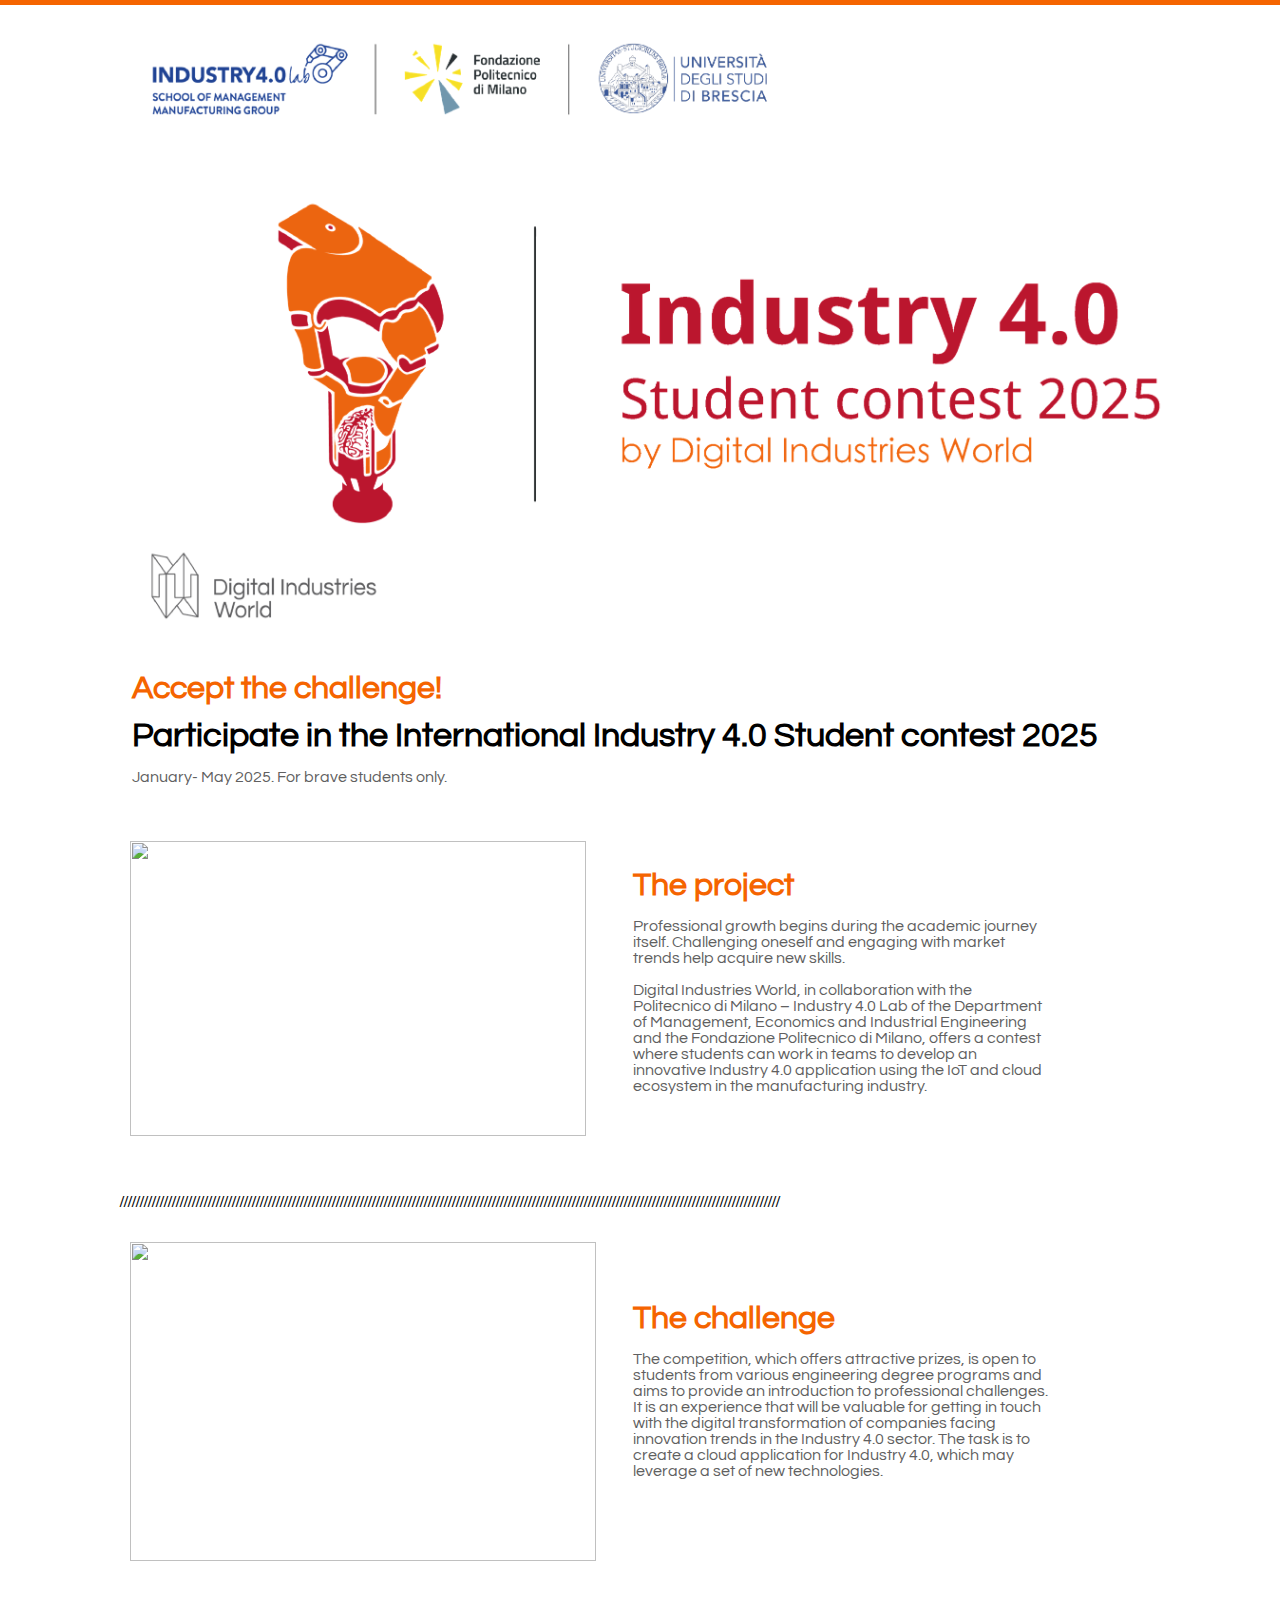
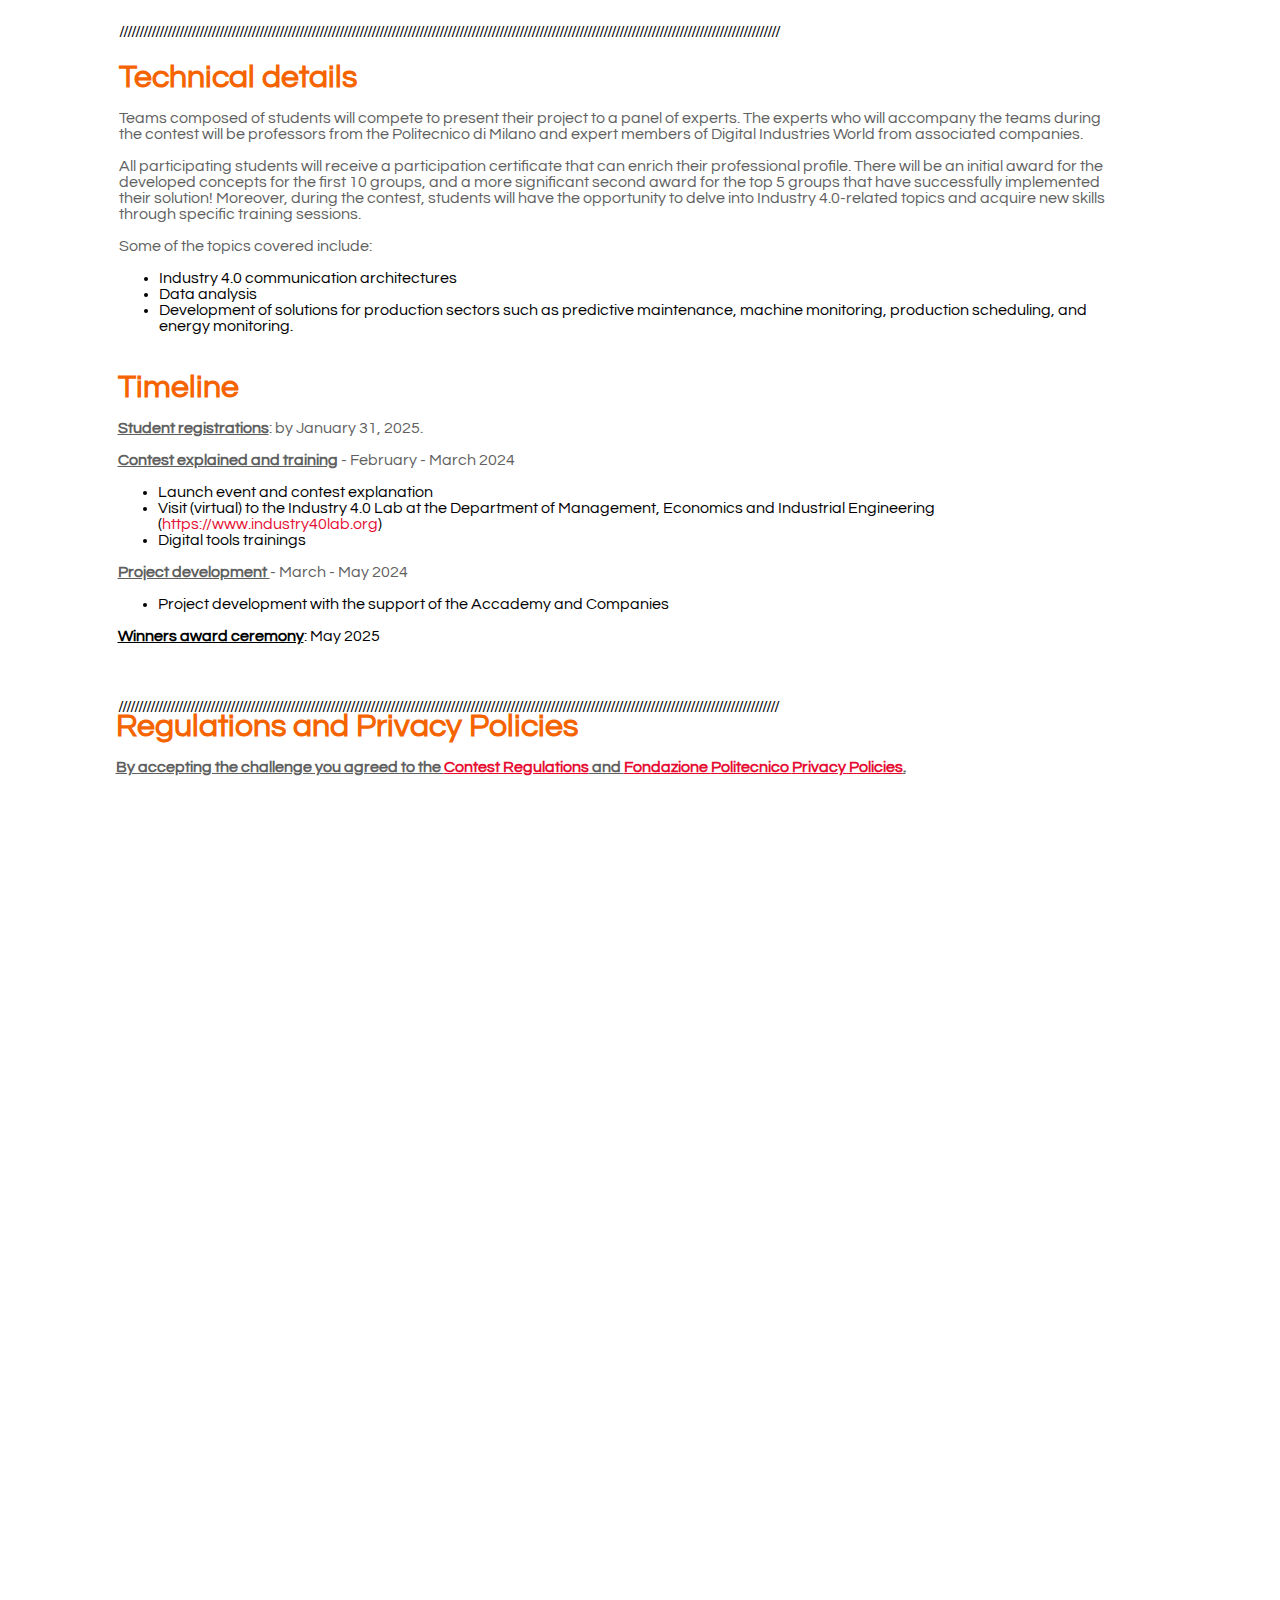
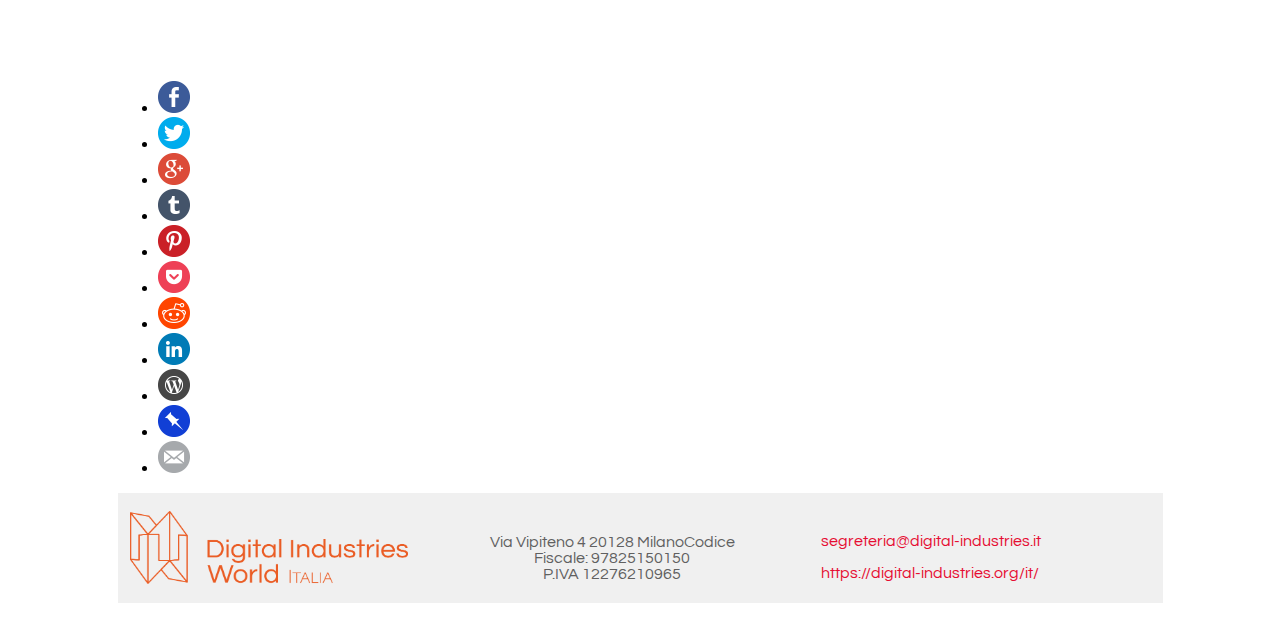
==== commit c58f9603: "Batch update" ====
--- a/index.html
+++ b/index.html
@@ -256,31 +256,49 @@
                 </div></div></div></section><section class="editable-style section-element silex-id-1706621269499-12 page-home paged-element paged-element-visible"><div class="editable-style container-element silex-id-1706621269508-13 silex-element-content website-width prevent-draggable"><div class="editable-style text-element silex-id-1706632173088-25 full-width grey-text hide-on-mobile" title=""><div class="silex-element-content normal">
                     /////////////////////////////////////////////////////////////////////////////////////////////////////////////////////////////////////////////////////////////////////
                 </div></div><div class="editable-style text-element silex-id-1706622668402-23 page-home paged-element paged-element-visible"><div class="silex-element-content normal"><h3>Regulations and Privacy Policies</h3><p></p><p><b>By accepting the challenge
-you agreed to the </b><a href="https://mindsphereworlditalia-my.sharepoint.com/:b:/g/personal/segreteria_digital-industries_it/EanlhNmRC_tLqLolCWpLkZwBXn-FRxsTabhXJ-xCpa49gw?e=0gcQWg" target="_blank" title="Contest regulation"><b>Contest Regulations</b></a><b>&nbsp;and </b><a href="index.html" title="Fondazione Politecnico Privacy Policies" class="page-link-active"><b>Fondazione </b></a><a href="https://www.fondazionepolitecnico.it/privacy-policy/" target="_blank" title="Fondazione Politecnico Privacy Policies"><b>Politecnico </b></a><a href="index.html" title="Fondazione Politecnico Privacy Policies" class="page-link-active"><b>Privacy Policies</b></a><b>.</b></p><p></p></div></div></div></section><section class="editable-style section-element silex-id-1706634193693-2 page-home paged-element paged-element-visible"><div class="editable-style container-element silex-id-1706634193694-3 silex-element-content website-width prevent-draggable"><div class="editable-style html-element silex-id-1706634204290-4 silex-component-share"><div class="silex-element-content">
-<ul class="share-buttons" id="id_1733843494073_327">
-  
-  
-  
-  
-  
-  
-  
-  
-  <li><a href="http://www.linkedin.com/shareArticle?mini=true&amp;url=https://digital-industries.academy/&amp;title=Industry%204.0%20Student%20Contest%202025&amp;summary=Look%20at%20this!%20%0AIt%20sounds%20interesting&amp;source=https://digital-industries.academy/" target="_blank" title="Share on LinkedIn"><img alt="Share on LinkedIn" src="assets/LinkedIn.png"></a></li>
-  
-  
-  
-  
-  <li><a href="mailto:?subject=Industry%204.0%20Student%20Contest%202025&amp;body=Look%20at%20this!%20%0AIt%20sounds%20interesting:%20https://digital-industries.academy/" target="_blank" title="Send email"><img alt="Send by email" src="assets/Email.png"></a></li>
+you agreed to the </b><a href="https://mindsphereworlditalia-my.sharepoint.com/:b:/g/personal/segreteria_digital-industries_it/EanlhNmRC_tLqLolCWpLkZwBXn-FRxsTabhXJ-xCpa49gw?e=0gcQWg" target="_blank" title="Contest regulation"><b>Contest Regulations</b></a><b>&nbsp;and </b><a href="index.html" title="Fondazione Politecnico Privacy Policies" class="page-link-active"><b>Fondazione </b></a><a href="https://www.fondazionepolitecnico.it/privacy-policy/" target="_blank" title="Fondazione Politecnico Privacy Policies"><b>Politecnico </b></a><a href="index.html" title="Fondazione Politecnico Privacy Policies" class="page-link-active"><b>Privacy Policies</b></a><b>.</b></p><p></p><span class="_wysihtml-temp-caret-fix" style="position: absolute; display: block; min-width: 1px; z-index: 99999;">﻿</span></div></div></div></section><section class="editable-style section-element silex-id-1706634193693-2 page-home paged-element paged-element-visible"><div class="editable-style container-element silex-id-1706634193694-3 silex-element-content website-width prevent-draggable"><div class="editable-style html-element silex-id-1733846849808-3 silex-component-share"><div class="silex-element-content">
+<ul class="share-buttons" id="id_1733846849808_621">
+  
+  <li><a href="https://www.facebook.com/sharer/sharer.php?u=http://yoursite.com&amp;t=Your%20site%20title" title="Share on Facebook" target="_blank"><img alt="Share on Facebook" src="assets/Facebook.png"></a></li>
+  
+  
+  <li><a href="https://twitter.com/intent/tweet?source=http://yoursite.com&amp;text=Your%20site%20title:%20http://yoursite.com&amp;via=silexlabs" target="_blank" title="Share on Twitter"><img alt="Twitt" src="assets/Twitter.png"></a></li>
+  
+  
+  <li><a href="https://plus.google.com/share?url=http://yoursite.com" target="_blank" title="Share on Google+"><img alt="Share on Google+" src="assets/Google%2B.png"></a></li>
+  
+  
+  <li><a href="http://www.tumblr.com/share?v=3&amp;u=http://yoursite.com&amp;t=Your%20site%20title&amp;s=" target="_blank" title="Post to Tumblr"><img alt="Post to Tumblr" src="assets/Tumblr.png"></a></li>
+  
+  
+  <li><a href="http://pinterest.com/pin/create/button/?url=http://yoursite.com&amp;description=Your%20site%20description" target="_blank" title="Pin it"><img alt="Pin it" src="assets/Pinterest.png"></a></li>
+  
+  
+  <li><a href="https://getpocket.com/save?url=http://yoursite.com&amp;title=Your%20site%20title" target="_blank" title="Add to Pocket"><img alt="Add to Pocket" src="assets/Pocket.png"></a></li>
+  
+  
+  <li><a href="http://www.reddit.com/submit?url=http://yoursite.com&amp;title=Your%20site%20title" target="_blank" title="Submit to Reddit"><img alt="Submit to Reddit" src="assets/Reddit.png"></a></li>
+  
+  
+  <li><a href="http://www.linkedin.com/shareArticle?mini=true&amp;url=http://yoursite.com&amp;title=Your%20site%20title&amp;summary=Your%20site%20description&amp;source=http://yoursite.com" target="_blank" title="Share on LinkedIn"><img alt="Share on LinkedIn" src="assets/LinkedIn.png"></a></li>
+  
+  
+  <li><a href="http://wordpress.com/press-this.php?u=http://yoursite.com&amp;t=Your%20site%20title&amp;s=Your%20site%20description" target="_blank" title="Publish on WordPress"><img alt="Publish on WordPress" src="assets/Wordpress.png"></a></li>
+  
+  
+  <li><a href="https://pinboard.in/popup_login/?url=http://yoursite.com&amp;title=Your%20site%20title&amp;description=Your%20site%20description" target="_blank" title="Save to Pinboard"><img alt="Save to Pinboard" src="assets/Pinboard.png"></a></li>
+  
+  
+  <li><a href="mailto:?subject=Your%20site%20title&amp;body=Your%20site%20description:%20http://yoursite.com" target="_blank" title="Send email"><img alt="Send by email" src="assets/Email.png"></a></li>
   
 </ul>
 
 
-</div></div></div></section><section class="editable-style section-element silex-id-1706621905171-20 page-home paged-element paged-element-visible"><div class="editable-style container-element silex-id-1706621905171-21 silex-element-content website-width prevent-draggable"><div class="editable-style image-element silex-id-1706637664402-2"><img src="assets/diworld_logo_ita_orange_800.png"></div><div class="editable-style text-element silex-id-1436036522220-7 full-width small-text style-centered">
+</div></div></div></section><section class="editable-style section-element silex-id-1706621905171-20 page-home paged-element paged-element-visible"><div class="editable-style container-element silex-id-1706621905171-21 silex-element-content website-width prevent-draggable"><div class="editable-style text-element silex-id-1436036522220-7 full-width small-text style-centered">
                 <div class="silex-element-content normal">
                     <p>
 
 </p><p>Via Vipiteno 4 20128 MilanoCodice Fiscale: 97825150150<br>P.IVA 12276210965<br></p><p></p><span class="_wysihtml-temp-caret-fix" style="position: absolute; display: block; min-width: 1px; z-index: 99999;">﻿</span></div>
             </div><div class="editable-style text-element silex-id-1706634041254-1"><div class="silex-element-content normal"><p><a href="mailto:segreteria@digital-industries.it" title="segreteria@digital-industries.it">segreteria@digital-industries.it</a></p><p><a href="mailto:segreteria@digital-industries.it" title="segreteria@digital-industries.it"></a><a href="https://digital-industries.org/it/" target="_self" title="Digital Industries World website">https://digital-industries.org/it/</a>
 
-</p></div></div></div></section></body></html>+</p></div></div><div class="editable-style image-element silex-id-1706637664402-2"><img src="assets/diworld_logo_ita_orange_800.png"></div></div></section></body></html>